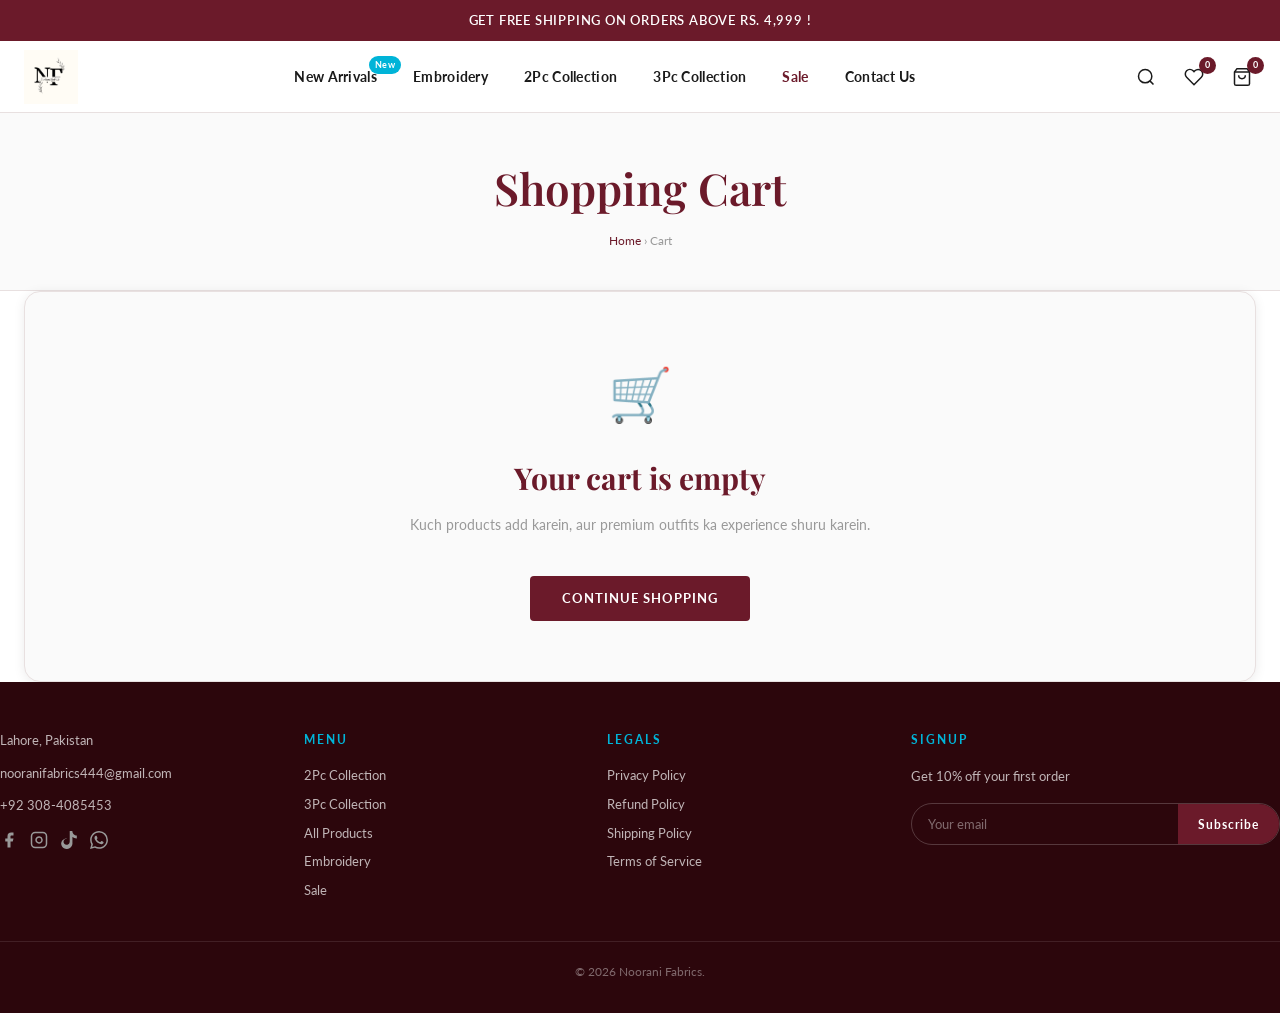
==== nf-site/pages/cart.html @ 819e6914 "Initial clean project structure: Backend at root, integrated frontend, ignored secrets/DB" ====
<!DOCTYPE html>
<html lang="en">
<head>
<meta charset="UTF-8"/><meta name="viewport" content="width=device-width,initial-scale=1.0"/>
<title>Cart — Noorani Fabrics</title>
<link rel="stylesheet" href="../css/style.css"/>
<link href="https://fonts.googleapis.com/css2?family=Playfair+Display:ital,wght@0,400;0,500;0,600;0,700;1,400&family=Lato:wght@300;400;700&display=swap" rel="stylesheet"/>
</head>
<body>
<div class="announce-bar">Get Free Shipping On Orders Above Rs. 4,999 !</div>
<nav class="navbar" id="navbar">
  <div class="nav-wrap container">
    <div class="nav-logo"><a href="../index.html"><img src="../images/logo.jpeg" alt="Noorani Fabrics"/></a></div>
    <div class="nav-links" id="nav-links">
      <a href="shop.html" class="new-link">New Arrivals<span class="new-badge">New</span></a>
      <a href="shop.html?cat=embroidery">Embroidery</a>
      <a href="shop.html?cat=2piece">2Pc Collection</a>
      <a href="shop.html?cat=3piece">3Pc Collection</a>
      <a href="shop.html?sale=1" class="sale-link">Sale</a>
      <a href="contact.html">Contact Us</a>
    </div>
    <div class="nav-icons">
      <button class="nav-icon" onclick="toggleSearch()"><svg viewBox="0 0 24 24" fill="none" stroke="currentColor" stroke-width="1.8"><circle cx="11" cy="11" r="8"/><path d="m21 21-4.35-4.35"/></svg></button>
      <a href="wishlist.html" class="nav-icon" style="position:relative"><svg viewBox="0 0 24 24" fill="none" stroke="currentColor" stroke-width="1.8"><path d="M20.84 4.61a5.5 5.5 0 0 0-7.78 0L12 5.67l-1.06-1.06a5.5 5.5 0 0 0-7.78 7.78L12 21.23l8.84-8.84a5.5 5.5 0 0 0 0-7.78z"/></svg><span class="icon-badge" id="wish-count">0</span></a>
      <a href="cart.html" class="nav-icon" style="position:relative"><svg viewBox="0 0 24 24" fill="none" stroke="currentColor" stroke-width="1.8"><path d="M6 2 3 6v14a2 2 0 0 0 2 2h14a2 2 0 0 0 2-2V6l-3-4z"/><line x1="3" y1="6" x2="21" y2="6"/><path d="M16 10a4 4 0 0 1-8 0"/></svg><span class="icon-badge" id="cart-count">0</span></a>
      <button class="hamburger" id="hamburger"><span></span><span></span><span></span></button>
    </div>
  </div>
</nav>
<div class="search-overlay" id="search-overlay">
  <button class="search-close" onclick="toggleSearch()">&#10005;</button>
  <input type="text" placeholder="Search products..." id="search-input" oninput="liveSearch(this.value)"/>
  <div class="search-results" id="search-results"></div>
</div>

<div class="page-header"><h1>Shopping Cart</h1><p class="breadcrumb"><a href="../index.html">Home</a> &rsaquo; Cart</p></div>

<div class="container" id="cart-content"></div>

<footer class="footer">
  <div class="footer-bg">
    <div class="footer-inner container">
      <div class="footer-grid">
        <div><ul class="footer-contact"><li>Lahore, Pakistan</li><li>nooranifabrics444@gmail.com</li><li>+92 308-4085453</li></ul>
        <div style="display:flex;gap:12px;margin-top:15px">
          <a href="https://www.facebook.com/share/1A9MuGn37R/" target="_blank" style="color:var(--text-3);transition:color 0.3s" onmouseover="this.style.color='var(--maroon)'" onmouseout="this.style.color='var(--text-3)'">
            <svg width="18" height="18" viewBox="0 0 24 24" fill="currentColor"><path d="M18 2h-3a5 5 0 0 0-5 5v3H7v4h3v8h4v-8h3l1-4h-4V7a1 1 0 0 1 1-1h3z"/></svg>
          </a>
          <a href="https://www.instagram.com/nooranifabrics444?igsh=Z2tuZ2w3aHBkcm15" target="_blank" style="color:var(--text-3);transition:color 0.3s" onmouseover="this.style.color='var(--maroon)'" onmouseout="this.style.color='var(--text-3)'">
            <svg width="18" height="18" viewBox="0 0 24 24" fill="none" stroke="currentColor" stroke-width="2"><rect x="2" y="2" width="20" height="20" rx="5"/><path d="M16 11.37A4 4 0 1 1 12.63 8 4 4 0 0 1 16 11.37z"/><line x1="17.5" y1="6.5" x2="17.51" y2="6.5"/></svg>
          </a>
          <a href="https://www.tiktok.com/@nooranifabrics444?_r=1&_t=ZS-95rY27w47ur" target="_blank" style="color:var(--text-3);transition:color 0.3s" onmouseover="this.style.color='var(--maroon)'" onmouseout="this.style.color='var(--text-3)'">
            <svg width="18" height="18" viewBox="0 0 24 24" fill="currentColor"><path d="M12.525.02c1.31-.02 2.61-.01 3.91-.02.08 1.53.63 3.09 1.75 4.17 1.12 1.11 2.7 1.62 4.24 1.79v4.03c-1.44-.05-2.89-.35-4.2-.97-.57-.26-1.1-.59-1.62-.93-.01 2.92.01 5.84-.02 8.75-.08 1.4-.54 2.79-1.35 3.94-1.31 1.92-3.58 3.17-5.91 3.21-1.43.08-2.86-.31-4.08-1.03-2.02-1.19-3.44-3.37-3.65-5.71-.28-3.99 3.5-7.52 7.41-7.26.12 0 .24.01.36.03V10.22c-1.44-.13-2.95.42-3.83 1.57-1.15 1.53-1.08 3.83.17 5.27.76.84 1.84 1.34 2.96 1.36 1.67.1 3.23-.9 3.89-2.43.32-.71.43-1.49.42-2.27V.02h.01z"/></svg>
          </a>
          <a href="https://wa.me/923084085453" target="_blank" style="color:var(--text-3);transition:color 0.3s" onmouseover="this.style.color='#25D366'" onmouseout="this.style.color='var(--text-3)'">
            <svg width="18" height="18" viewBox="0 0 24 24" fill="currentColor"><path d="M17.472 14.382c-.297-.149-1.758-.867-2.03-.967-.273-.099-.471-.148-.67.15-.197.297-.767.966-.94 1.164-.173.199-.347.223-.644.075-.297-.15-1.255-.463-2.39-1.475-.883-.788-1.48-1.761-1.653-2.059-.173-.297-.018-.458.13-.606.134-.133.298-.347.446-.52.149-.174.198-.298.298-.497.099-.198.05-.371-.025-.52-.075-.149-.669-1.612-.916-2.207-.242-.579-.487-.5-.669-.51-.173-.008-.371-.01-.57-.01-.198 0-.52.074-.792.372-.272.297-1.04 1.016-1.04 2.479 0 1.462 1.065 2.875 1.213 3.074.149.198 2.096 3.2 5.077 4.487.709.306 1.262.489 1.694.625.712.227 1.36.195 1.871.118.571-.085 1.758-.719 2.006-1.413.248-.694.248-1.289.173-1.413-.074-.124-.272-.198-.57-.347m-5.421 7.403h-.004a9.87 9.87 0 0 1-5.031-1.378l-.361-.214-3.741.982.998-3.648-.235-.374a9.86 9.86 0 0 1-1.51-5.26c.001-5.45 4.436-9.884 9.888-9.884 2.64 0 5.122 1.03 6.988 2.898a9.825 9.825 0 0 1 2.893 6.994c-.003 5.45-4.437 9.884-9.885 9.884m8.413-18.297A11.815 11.815 0 0 0 12.05 0C5.495 0 .16 5.335.157 11.892c0 2.096.547 4.142 1.588 5.945L.057 24l6.305-1.654a11.882 11.882 0 0 0 5.683 1.448h.005c6.554 0 11.89-5.335 11.893-11.893a11.821 11.821 0 0 0-3.48-8.413Z"/></svg>
          </a>
        </div></div>
        <div class="footer-col"><h4>Menu</h4><ul><li><a href="shop.html?cat=2piece">2Pc Collection</a></li><li><a href="shop.html?cat=3piece">3Pc Collection</a></li><li><a href="shop.html">All Products</a></li><li><a href="shop.html?cat=embroidery">Embroidery</a></li><li><a href="shop.html?sale=1">Sale</a></li></ul></div>
        <div class="footer-col"><h4>Legals</h4><ul><li><a href="policies/privacy.html">Privacy Policy</a></li><li><a href="policies/refund.html">Refund Policy</a></li><li><a href="policies/shipping.html">Shipping Policy</a></li><li><a href="policies/terms.html">Terms of Service</a></li></ul></div>
        <div class="footer-col footer-newsletter"><h4>Signup</h4><p>Get 10% off your first order</p><form class="newsletter-form" onsubmit="subscribeNewsletter(event)"><input type="email" placeholder="Your email" required/><button>Subscribe</button></form></div>
      </div>
      <div class="footer-bottom"><p>&copy; 2026 Noorani Fabrics.</p></div>
    </div>
  </div>
</footer>
<div class="toast" id="toast"></div>

<script src="../js/data_fallback.js" defer></script>
<script src="../js/cart.js" defer></script>
<script src="../js/main.js" defer></script>
<script>
document.addEventListener("DOMContentLoaded", async ()=>{
  await fetchData();
  renderCart();
});
</script>
</body>
</html>
---- nf-site/css/style.css ----
@import url('https://fonts.googleapis.com/css2?family=Playfair+Display:ital,wght@0,400;0,500;0,600;0,700;1,400&family=Lato:wght@300;400;700&display=swap');

:root {
  --maroon: #6B1A2A;
  --maroon-dark: #4A1020;
  --maroon-light: #8B2A3A;
  --red-accent: #C0392B;
  --teal: #00B4D8;
  --pink-bg: #FFF0F0;
  --white: #FFFFFF;
  --off-white: #FAFAFA;
  --light-gray: #F5F5F5;
  --border: #E8E0E0;
  --text: #1A1A1A;
  --text-2: #555;
  --text-3: #999;
  --font-h: 'Playfair Display', Georgia, serif;
  --font-b: 'Lato', sans-serif;
  --tr: 0.3s ease;
  --shadow: 0 4px 20px rgba(107,26,42,0.1);
  --shadow-card: 0 2px 12px rgba(0,0,0,0.08);
}

*,*::before,*::after{box-sizing:border-box;margin:0;padding:0}
html{scroll-behavior:smooth}
body{font-family:var(--font-b);color:var(--text);background:#fff;overflow-x:hidden;font-size:14px;line-height:1.6}
img{max-width:100%;display:block}
a{text-decoration:none;color:inherit}
ul{list-style:none}
button{cursor:pointer;font-family:var(--font-b)}
.container{max-width:1320px;margin:0 auto;padding:0 24px}

/* ===== ANNOUNCE BAR ===== */
.announce-bar{background:var(--maroon);color:#fff;text-align:center;padding:10px 16px;font-size:13px;font-weight:600;letter-spacing:.8px;text-transform:uppercase}

/* ===== NAVBAR ===== */
.navbar{background:#fff;border-bottom:1px solid var(--border);position:sticky;top:0;z-index:500;height:72px;transition:box-shadow var(--tr)}
.navbar.scrolled{box-shadow:0 2px 20px rgba(0,0,0,0.1)}
.nav-wrap{max-width:1320px;margin:0 auto;padding:0 24px;height:72px;display:flex;align-items:center;justify-content:space-between;gap:20px}
.nav-logo img{height:54px;width:auto;object-fit:contain}
.nav-links{display:flex;align-items:center;gap:36px}
.nav-links a{font-size:14px;font-weight:700;color:var(--text);letter-spacing:.3px;position:relative;transition:color var(--tr)}
.nav-links a:hover{color:var(--maroon)}
.nav-links a.sale-link{color:var(--maroon);font-weight:700}
.nav-links a.new-link{position:relative}
.new-badge{position:absolute;top:-10px;right:-24px;background:#00B4D8;color:#fff;font-size:9px;font-weight:700;padding:2px 6px;border-radius:10px;letter-spacing:.5px}
.nav-icons{display:flex;align-items:center;gap:20px}
.nav-icon{background:none;border:none;color:var(--text);display:flex;align-items:center;justify-content:center;position:relative;transition:color var(--tr);padding:4px}
.nav-icon:hover{color:var(--maroon)}
.nav-icon svg{width:20px;height:20px}
.icon-badge{position:absolute;top:-6px;right:-8px;background:var(--maroon);color:#fff;font-size:9px;font-weight:700;width:17px;height:17px;border-radius:50%;display:flex;align-items:center;justify-content:center}
.hamburger{display:none;flex-direction:column;gap:5px;background:none;border:none;padding:4px}
.hamburger span{display:block;width:22px;height:2px;background:var(--text);transition:var(--tr)}

/* ===== SECTION DIVIDER TITLE ===== */
.sec-title{text-align:center;margin-bottom:36px}
.sec-title h2{font-family:var(--font-h);font-size:clamp(22px,3vw,32px);font-weight:600;color:var(--maroon);margin-bottom:10px}
.sec-title p{font-size:13px;color:var(--text-3);font-style:italic}
.ornament{display:flex;align-items:center;justify-content:center;gap:0;margin:8px auto 0;width:200px}
.ornament::before,.ornament::after{content:'';flex:1;height:1px;background:var(--maroon)}
.ornament span{color:var(--maroon);font-size:18px;padding:0 8px;line-height:1}

/* ===== HERO SECTION ===== */
.hero{background:#fff;position:relative;overflow:hidden;min-height:580px;display:flex;align-items:center}
.hero-left{padding:60px 60px 60px 80px;flex:0 0 42%;z-index:2}
.hero-title{font-family:var(--font-h);font-size:clamp(52px,7vw,100px);font-weight:700;color:var(--maroon);line-height:1;text-transform:uppercase;letter-spacing:-2px;margin-bottom:24px}
.hero-sub{font-size:15px;color:var(--text-2);margin-bottom:32px;line-height:1.8}
.hero-btn{display:inline-block;background:var(--maroon);color:#fff;padding:14px 36px;font-size:13px;letter-spacing:1.5px;text-transform:uppercase;font-weight:700;border-radius:4px;transition:all var(--tr)}
.hero-btn:hover{background:var(--maroon-dark);transform:translateY(-1px)}
.hero-images{flex:1;position:relative;height:580px;display:flex;align-items:center;justify-content:center}
.hero-img-group{display:flex;gap:-20px;position:relative;height:100%;align-items:flex-end;padding-right:20px}
.hero-img-item{width:200px;height:460px;overflow:hidden;position:relative;transform:skewX(-6deg);border:3px solid #fff;box-shadow:var(--shadow)}
.hero-img-item img{width:100%;height:100%;object-fit:cover;transform:skewX(6deg) scale(1.15)}
.hero-img-item:nth-child(2){margin-top:60px}
.hero-dots{position:absolute;top:20px;right:10px;display:grid;grid-template-columns:repeat(8,8px);gap:6px}
.hero-dots span{width:6px;height:6px;background:var(--maroon);opacity:.25;border-radius:50%;display:block}
.hero-outline-box{position:absolute;border:1.5px solid var(--maroon);opacity:.15;border-radius:2px}
.hero-outline-1{width:220px;height:320px;top:60px;left:40px}
.hero-outline-2{width:160px;height:240px;top:30px;left:80px}
/* Purchase notification */
.purchase-notif{position:fixed;bottom:20px;left:20px;background:#fff;border:1px solid var(--border);border-radius:8px;padding:12px 14px;display:flex;align-items:center;gap:10px;box-shadow:var(--shadow-card);z-index:1000;max-width:300px;animation:notifSlide .5s ease;font-size:12px}
@keyframes notifSlide{from{opacity:0;transform:translateX(-100%)}to{opacity:1;transform:translateX(0)}}
.notif-img{width:44px;height:52px;object-fit:cover;border-radius:4px;flex-shrink:0}
.notif-text strong{font-size:12px;color:var(--text);display:block}
.notif-text span{font-size:11px;color:var(--text-3)}
.notif-verified{display:flex;align-items:center;gap:4px;font-size:10px;color:#27ae60;margin-top:2px}
.notif-close{position:absolute;top:6px;right:8px;background:none;border:none;font-size:14px;color:var(--text-3);line-height:1}

/* ===== COLLECTIONS CIRCLES ===== */
.collections-sec{padding:60px 0;background:#fff}
.circles-grid{display:flex;justify-content:center;gap:32px;flex-wrap:wrap}
.circle-item{text-align:center;cursor:pointer}
.circle-img{width:170px;height:170px;border-radius:50%;overflow:hidden;border:3px solid transparent;transition:border-color var(--tr),transform var(--tr);margin:0 auto 14px}
.circle-item:hover .circle-img{border-color:var(--maroon);transform:scale(1.04)}
.circle-img img{width:100%;height:100%;object-fit:cover}
.circle-item h3{font-size:14px;font-weight:700;color:var(--maroon);letter-spacing:.3px}

/* ===== PRODUCT CARDS ===== */
.products-sec{padding:60px 0}
.product-grid{display:grid;grid-template-columns:repeat(4,1fr);gap:24px}
.product-card{position:relative;cursor:pointer}
.product-card-img{position:relative;overflow:hidden;background:var(--light-gray);aspect-ratio:3/4;border-radius:4px}
.product-card-img img{width:100%;height:100%;object-fit:cover;transition:transform .5s ease}
.product-card-img .img-back{position:absolute;inset:0;opacity:0;transition:opacity .5s ease}
.product-card:hover .img-back{opacity:1}
.product-card:hover .img-front{opacity:0}
.discount-badge{position:absolute;top:10px;left:10px;background:var(--maroon);color:#fff;font-size:11px;font-weight:700;padding:4px 10px;border-radius:3px;z-index:2}
.quick-shop-wrap{position:absolute;bottom:0;left:0;right:0;padding:10px;opacity:0;transform:translateY(8px);transition:all var(--tr);z-index:3}
.product-card:hover .quick-shop-wrap{opacity:1;transform:translateY(0)}
.quick-shop-btn{width:100%;background:var(--teal);color:#fff;border:none;padding:11px;font-size:12px;font-weight:700;letter-spacing:1px;text-transform:uppercase;border-radius:30px;transition:background var(--tr)}
.quick-shop-btn:hover{background:#0096c7}
.product-card { cursor: pointer; }
.product-card-img .qv-trigger {
  position: absolute;
  top: 50%; left: 50%;
  transform: translate(-50%, -50%) scale(0.85);
  background: rgba(255,255,255,0.95);
  color: var(--maroon);
  border: 1.5px solid var(--maroon);
  padding: 9px 20px;
  font-size: 11px; font-weight: 700;
  letter-spacing: 1px; text-transform: uppercase;
  border-radius: 4px;
  opacity: 0;
  transition: all 0.3s ease;
  cursor: pointer;
  white-space: nowrap;
  z-index: 4;
}
.product-card:hover .qv-trigger {
  opacity: 1;
  transform: translate(-50%, -50%) scale(1);
}
.qv-overlay {
  position: fixed; inset: 0;
  background: rgba(0,0,0,0.7);
  z-index: 1000;
  display: flex; align-items: center; justify-content: center;
  opacity: 0; pointer-events: none;
  transition: opacity 0.3s ease;
  backdrop-filter: blur(5px);
}
.qv-overlay.open { opacity: 1; pointer-events: all; }

.qv-modal {
  background: #fff;
  width: min(1000px, 95vw);
  max-height: 90vh;
  border-radius: 4px;
  overflow: hidden; /* Changed from overflow-y: auto to prevent double scrollbars */
  position: relative;
  transform: scale(0.95) translateY(20px);
  transition: transform 0.4s cubic-bezier(0.165, 0.84, 0.44, 1);
  box-shadow: 0 25px 50px -12px rgba(0,0,0,0.25);
  display: flex;
  flex-direction: column;
}
.qv-overlay.open .qv-modal { transform: scale(1) translateY(0); }

.qv-close {
  position: absolute;
  top: 10px; right: 10px;
  background: #000;
  color: #fff; border: none;
  width: 36px; height: 36px;
  display: flex; align-items: center; justify-content: center;
  font-size: 20px; cursor: pointer;
  z-index: 20; transition: transform 0.2s;
}
.qv-close:hover { transform: scale(1.1); }

.qv-body { 
  display: grid; 
  grid-template-columns: 1.1fr 1fr; 
  overflow: hidden;
  height: 100%;
}

.qv-img-side { 
  position: relative; 
  border-right: 1px solid #eee; 
  display: flex;
  flex-direction: column;
  height: 100%;
}
.qv-main-img-wrap { 
  position: relative; 
  width: 100%; 
  flex: 1;
  overflow: hidden; 
  background: #f9f9f9; 
  cursor: zoom-in;
}
.qv-main-img-wrap img { 
  width: 100%; 
  height: 100%; 
  object-fit: cover; 
  transition: transform 0.4s cubic-bezier(0.165, 0.84, 0.44, 1), transform-origin 0.2s ease; 
  will-change: transform, transform-origin;
}
/* Mouse track utility will be handled via JS to update transform-origin */

.qv-nav-btn {
  position: absolute; top: 50%; transform: translateY(-50%);
  background: rgba(255,255,255,0.8); border: none;
  width: 40px; height: 40px; border-radius: 50%;
  display: flex; align-items: center; justify-content: center;
  cursor: pointer; opacity: 0; transition: all 0.3s ease;
}
.qv-main-img-wrap:hover .qv-nav-btn { opacity: 1; }
.qv-nav-btn:hover { background: #fff; color: var(--maroon); }
.qv-nav-btn.prev { left: 15px; }
.qv-nav-btn.next { right: 15px; }

.qv-discount-tag {
  position: absolute; top: 15px; left: 15px;
  background: var(--maroon); color: #fff;
  padding: 4px 12px; font-size: 11px; font-weight: 700;
  border-radius: 2px;
}

.qv-thumbs { display: flex; gap: 8px; padding: 15px; overflow-x: auto; scrollbar-width: none; }
.qv-thumb { width: 70px; height: 85px; object-fit: cover; cursor: pointer; border: 1.5px solid transparent; transition: 0.2s; }
.qv-thumb.active { border-color: var(--maroon); }

.qv-info { 
  padding: 30px 35px; 
  display: flex; 
  flex-direction: column; 
  gap: 15px; 
  overflow-y: auto; /* Scroll only the info side */
  height: 100%;
}
.qv-name { font-size: 24px; font-weight: 700; color: #111; letter-spacing: 0.5px; }

.qv-prices { display: flex; align-items: center; gap: 15px; }
.qv-price-orig { font-size: 18px; color: #999; text-decoration: line-through; }
.qv-price-sale { font-size: 28px; font-weight: 700; color: #D0021B; }

.qv-shipping-notice { font-size: 13px; color: #666; margin-bottom: 5px; }

.qv-desc-short { font-size: 13px; color: #555; line-height: 1.7; margin-bottom: 5px; }

.qv-selection-area { display: flex; flex-direction: column; gap: 20px; margin-top: 10px; }
.qv-sizes-header { font-size: 13px; color: #111; }
.qv-sizes-pills { display: flex; gap: 10px; flex-wrap: wrap; }
.qv-size-pill {
  min-width: 44px; height: 32px; padding: 0 15px;
  border: 1px solid #ddd; border-radius: 20px;
  background: #fff; font-size: 12px; font-weight: 600;
  cursor: pointer; transition: 0.2s;
}
.qv-size-pill:hover { border-color: var(--maroon); }
.qv-size-pill.active { background: var(--maroon-dark); color: #fff; border-color: var(--maroon-dark); }

.qv-actions-row { display: flex; gap: 12px; align-items: center; }

.qv-qty-pill {
  display: flex; align-items: center; border: 1px solid #ddd;
  border-radius: 25px; height: 48px; width: 120px; overflow: hidden;
}
.qv-qty-pill button {
  flex: 1; height: 100%; background: none; border: none;
  font-size: 18px; color: #111; cursor: pointer; transition: 0.2s;
}
.qv-qty-pill button:hover { background: #f5f5f5; }
.qv-qty-pill span { width: 30px; text-align: center; font-weight: 700; font-size: 14px; }

.qv-add-btn-premium {
  flex: 2; height: 48px; background: var(--maroon-dark);
  color: #fff; border: none; border-radius: 25px;
  font-size: 13px; font-weight: 700; letter-spacing: 1px;
  cursor: pointer; transition: 0.3s;
}
.qv-add-btn-premium:hover { background: var(--maroon); transform: translateY(-1px); }

.qv-icon-btn {
  width: 48px; height: 48px; border: 1px solid #ddd;
  border-radius: 50%; background: #fff; color: #111;
  display: flex; align-items: center; justify-content: center;
  cursor: pointer; transition: 0.2s;
}
.qv-icon-btn:hover { border-color: var(--maroon); color: var(--maroon); }
.qv-icon-btn svg { width: 20px; height: 20px; }

.qv-buy-now-btn {
  width: 100%; height: 50px; background: #111;
  color: #fff; border: none; border-radius: 25px;
  font-size: 13px; font-weight: 700; letter-spacing: 1px;
  cursor: pointer; transition: 0.3s;
}
.qv-buy-now-btn:hover { background: #000; box-shadow: 0 4px 12px rgba(0,0,0,0.2); }

.qv-ask-link { font-size: 14px; color: var(--maroon); font-weight: 700; text-decoration: none; border-bottom: 1.5px solid var(--maroon); padding-bottom: 2px; }

.qv-urgency-bar {
  background: #FFF5F5;
  border: 1px solid #FFE3E3;
  color: #800000;
  padding: 8px 15px;
  font-size: 12px;
  font-weight: 700;
  border-radius: 2px;
  display: flex;
  align-items: center;
  gap: 8px;
}
.qv-urgency-bar span::before { content: '⚡'; }

.qv-viewers {
  font-size: 13px;
  color: #666;
  display: flex;
  align-items: center;
  gap: 8px;
  margin: 5px 0;
}
.qv-viewers svg { width: 16px; height: 16px; opacity: 0.6; }

.qv-pay-advance-btn {
  width: 100%;
  height: 48px;
  background: #E91E63;
  color: #fff;
  border: none;
  border-radius: 25px;
  font-size: 13px;
  font-weight: 700;
  cursor: pointer;
  display: flex;
  align-items: center;
  justify-content: center;
  gap: 8px;
  transition: 0.3s;
}
.qv-pay-advance-btn:hover { background: #D81B60; }

.qv-happy-bar {
  width: 100%;
  height: 44px;
  background: #00BCD4;
  color: #fff;
  border-radius: 25px;
  display: flex;
  align-items: center;
  justify-content: center;
  font-size: 13px;
  font-weight: 700;
  gap: 10px;
}
.qv-happy-bar svg { width: 18px; height: 18px; }

.qv-size-guide-link {
  font-size: 12px;
  color: var(--maroon);
  text-decoration: underline;
  margin-left: 10px;
  font-weight: 400;
}

.qv-meta-info { border-top: 1px solid #eee; padding-top: 20px; display: flex; flex-direction: column; gap: 8px; }
.qv-meta-item { font-size: 13px; color: #333; }
.qv-meta-item strong { font-weight: 700; color: #111; margin-right: 5px; }

.qv-social-share { display: flex; gap: 15px; margin-top: 10px; }
.qv-social-icon { color: #111; opacity: 0.7; transition: 0.2s; }
.qv-social-icon:hover { opacity: 1; color: var(--maroon); }
.qv-social-icon svg { width: 20px; height: 20px; }

.announce-bar { transition: opacity 0.5s ease; }
.product-name{font-size:13px;font-weight:700;color:var(--text);text-transform:uppercase;margin-bottom:6px;letter-spacing:.3px;display:-webkit-box;-webkit-line-clamp:2;-webkit-box-orient:vertical;overflow:hidden;height:34px;line-height:1.3}
.product-prices{display:flex;align-items:center;gap:8px}
.price-orig{font-size:13px;color:var(--text-3);text-decoration:line-through}
.price-sale{font-size:14px;font-weight:700;color:var(--maroon)}

/* ===== FILTER TABS (Collections section) ===== */
.filter-tabs-wrap{text-align:center;margin-bottom:32px}
.filter-tabs{display:inline-flex;align-items:center;gap:0;border-bottom:2px solid var(--border)}
.ftab{background:none;border:none;padding:10px 24px;font-size:13px;font-weight:700;color:var(--text-3);letter-spacing:.5px;position:relative;transition:color var(--tr);font-family:var(--font-b);cursor:pointer}
.ftab::after{content:'';position:absolute;bottom:-2px;left:0;right:0;height:2px;background:var(--maroon);transform:scaleX(0);transition:transform var(--tr)}
.ftab:hover,.ftab.active{color:var(--maroon)}
.ftab.active::after{transform:scaleX(1)}
.tab-sep{color:var(--text-3);font-size:16px;padding:0 4px;margin-bottom:2px}
.view-all-btn{display:inline-flex;align-items:center;gap:8px;background:var(--maroon);color:#fff;padding:12px 28px;border-radius:30px;font-size:13px;font-weight:700;letter-spacing:.5px;margin-top:36px;transition:background var(--tr)}
.view-all-btn:hover{background:var(--maroon-dark)}

/* ===== SALE SECTION (Winter Wonders) ===== */
.sale-section{padding:60px 0}
.sale-section-inner{border:1.5px solid var(--border);border-radius:8px;padding:32px;margin:0 24px}
.sale-header{display:flex;align-items:center;gap:20px;margin-bottom:28px}
.sale-title{font-family:var(--font-h);font-size:22px;font-weight:600;color:var(--maroon)}
.countdown-pill{display:flex;align-items:center;gap:6px;background:var(--maroon);color:#fff;padding:10px 20px;border-radius:30px;font-size:13px;font-weight:700}
.cd-unit{text-align:center;min-width:28px}
.cd-num{font-size:18px;font-weight:700;display:block;line-height:1}
.cd-sep{font-size:20px;font-weight:700;opacity:.7;margin-bottom:2px}
.sale-grid{display:grid;grid-template-columns:repeat(4,1fr);gap:20px}
/* sale card */
.sale-card{position:relative;cursor:pointer}
.sale-card-img{position:relative;overflow:hidden;aspect-ratio:3/4;border-radius:4px;background:var(--light-gray)}
.sale-card-img img{width:100%;height:100%;object-fit:cover;transition:transform .5s ease}
.sale-card:hover .sale-card-img img{transform:scale(1.04)}
.stock-bar-wrap{padding:8px 0}
.stock-row{display:flex;justify-content:space-between;font-size:11px;color:var(--text-3);margin-bottom:4px}
.stock-bar{height:4px;background:#E0E7FF;border-radius:2px;overflow:hidden}
.stock-fill{height:100%;background:var(--teal);border-radius:2px}
.sale-card-name{font-size:12px;font-weight:700;color:var(--text);text-transform:uppercase;letter-spacing:.3px;margin-bottom:4px}
.sale-card-prices{display:flex;gap:8px;align-items:center}

/* ===== MOST FAMOUS (photo strip) ===== */
.famous-sec{padding:60px 0}
.photo-strip{display:grid;grid-template-columns:repeat(6,1fr);gap:4px;margin-bottom:48px}
.photo-strip-item{overflow:hidden;aspect-ratio:2/3}
.photo-strip-item img{width:100%;height:100%;object-fit:cover;transition:transform .6s ease}
.photo-strip-item:hover img{transform:scale(1.06)}

/* ===== FEATURES BAR ===== */
.features-bar{padding:44px 0;border-top:1px solid var(--border);border-bottom:1px solid var(--border)}
.features-grid{display:grid;grid-template-columns:repeat(4,1fr);gap:24px}
.feature-item{display:flex;align-items:center;gap:16px}
.feature-icon{width:56px;height:56px;border:2px solid var(--maroon);border-radius:50%;display:flex;align-items:center;justify-content:center;flex-shrink:0}
.feature-icon svg{width:24px;height:24px;color:var(--maroon)}
.feature-text h4{font-size:13px;font-weight:700;text-transform:uppercase;letter-spacing:.5px;color:var(--maroon);margin-bottom:3px}
.feature-text p{font-size:12px;color:var(--text-3);line-height:1.5}

/* ===== FAQ ===== */
.faq-sec{padding:60px 0}
.faq-list{max-width:860px;margin:0 auto}
.faq-item{margin-bottom:8px}
.faq-q{width:100%;background:var(--pink-bg);border:none;display:flex;justify-content:space-between;align-items:center;padding:16px 20px;font-size:14px;font-weight:400;color:var(--text);text-align:left;cursor:pointer;font-family:var(--font-b);transition:background var(--tr)}
.faq-q:hover{background:#FFE8E8}
.faq-toggle{width:32px;height:32px;background:var(--maroon);color:#fff;border-radius:4px;display:flex;align-items:center;justify-content:center;font-size:18px;font-weight:300;flex-shrink:0;transition:transform var(--tr)}
.faq-item.open .faq-toggle{transform:rotate(45deg)}
.faq-a{display:none;padding:14px 20px;font-size:13px;color:var(--text-2);line-height:1.8;background:#fff;border:1px solid var(--border);border-top:none}
.faq-item.open .faq-a{display:block}

/* ===== REVIEWS ===== */
.reviews-sec{padding:60px 0;background:#fff}
.reviews-grid{display:grid;grid-template-columns:repeat(3,1fr);gap:32px;max-width:960px;margin:0 auto}
.review-card{text-align:center}
.review-avatar{width:80px;height:80px;border-radius:50%;overflow:hidden;margin:0 auto 12px;border:2px solid var(--border)}
.review-avatar img{width:100%;height:100%;object-fit:cover}
.review-stars{color:#F4C542;font-size:16px;letter-spacing:2px;margin-bottom:12px}
.review-text{font-size:13px;color:var(--text-2);line-height:1.8;margin-bottom:12px;font-style:italic}
.review-name{font-size:14px;font-weight:700;color:var(--text)}

/* ===== FOOTER ===== */
.footer{background:var(--maroon-dark);color:rgba(255,255,255,.7);padding:0}
.footer-bg{background-image:url('https://images.unsplash.com/photo-1558618666-fcd25c85cd64?w=1400&q=40');background-size:cover;background-position:center;position:relative}
.footer-bg::before{content:'';position:absolute;inset:0;background:rgba(40,5,10,.88)}
.footer-inner{position:relative;z-index:1;padding:48px 0 32px}
.footer-grid{display:grid;grid-template-columns:1fr 1fr 1fr 1.4fr;gap:40px;margin-bottom:32px}
.footer-contact li{display:flex;align-items:center;gap:10px;margin-bottom:12px;font-size:13px}
.footer-contact svg{width:16px;height:16px;color:var(--teal);flex-shrink:0}
.footer-col h4{font-size:12px;letter-spacing:2px;text-transform:uppercase;color:var(--teal);margin-bottom:16px;font-weight:700}
.footer-col ul li{margin-bottom:8px;font-size:13px}
.footer-col ul li a{transition:color var(--tr)}
.footer-col ul li a:hover{color:#fff}
.footer-newsletter p{font-size:13px;margin-bottom:16px;line-height:1.7}
.newsletter-form{display:flex;border-radius:30px;overflow:hidden;border:1px solid rgba(255,255,255,.2)}
.newsletter-form input{flex:1;background:transparent;border:none;padding:12px 16px;color:#fff;font-size:13px;outline:none;font-family:var(--font-b)}
.newsletter-form input::placeholder{color:rgba(255,255,255,.4)}
.newsletter-form button{background:var(--maroon);color:#fff;border:none;padding:12px 20px;font-size:12px;font-weight:700;letter-spacing:1px;white-space:nowrap;transition:background var(--tr)}
.newsletter-form button:hover{background:var(--maroon-light)}
.footer-bottom{border-top:1px solid rgba(255,255,255,.1);padding-top:20px;text-align:center;font-size:12px;color:rgba(255,255,255,.4)}

/* ===== TOAST ===== */
.toast{position:fixed;bottom:24px;right:24px;background:var(--maroon);color:#fff;padding:12px 20px;border-radius:6px;font-size:13px;opacity:0;transform:translateY(8px);transition:all .3s;z-index:9999;pointer-events:none;max-width:280px}
.toast.show{opacity:1;transform:translateY(0)}

/* ===== SEARCH OVERLAY ===== */
.search-overlay{position:fixed;inset:0;background:rgba(255,255,255,.97);z-index:600;display:flex;flex-direction:column;align-items:center;justify-content:flex-start;padding-top:120px;opacity:0;pointer-events:none;transition:opacity .35s;backdrop-filter:blur(6px)}
.search-overlay.open{opacity:1;pointer-events:all}
.search-close{position:absolute;top:24px;right:28px;background:none;border:none;font-size:24px;color:var(--text-3);transition:color var(--tr)}
.search-close:hover{color:var(--maroon)}
.search-overlay input{width:min(600px,90%);border:none;border-bottom:2px solid var(--maroon);background:none;font-size:26px;font-family:var(--font-h);color:var(--maroon);padding:10px 0;outline:none;text-align:center}
.search-results{width:min(600px,90%);margin-top:20px}
.s-result-item{padding:12px 0;border-bottom:1px solid var(--border);display:flex;align-items:center;gap:14px;cursor:pointer;transition:padding-left var(--tr)}
.s-result-item:hover{padding-left:8px}
.s-result-item img{width:44px;height:54px;object-fit:cover;border-radius:3px}

/* ===== PAGE HEADER ===== */
.page-header{background:var(--off-white);border-bottom:1px solid var(--border);padding:40px 0;text-align:center}
.page-header h1{font-family:var(--font-h);font-size:clamp(28px,4vw,44px);font-weight:600;color:var(--maroon)}
.breadcrumb{font-size:12px;color:var(--text-3);margin-top:8px}
.breadcrumb a{color:var(--maroon)}

/* ===== CART / CHECKOUT SIDEBAR ===== */
.cart-layout{display:grid;grid-template-columns:1fr 360px;gap:32px;padding:40px 0 60px;align-items:start}
.cart-items-box{display:flex;flex-direction:column;gap:20px}
.cart-header-row{display:flex;align-items:center;justify-content:space-between;gap:20px;margin-bottom:24px}
.cart-header-row h2{font-family:var(--font-h);font-size:24px;color:var(--maroon);margin:0}
.cart-header-row p{font-size:14px;color:var(--text-3);margin:0}
.cart-table{width:100%;border-collapse:separate;border-spacing:0 16px}
.cart-table thead{border:none}
.cart-table th{padding:14px 18px;font-size:12px;text-transform:uppercase;letter-spacing:1px;color:var(--text-3);background:transparent;text-align:left;border:none}
.cart-table td{padding:18px;border:none;font-size:14px;vertical-align:middle;background:#fff}
.cart-table tbody tr{border-radius:16px;overflow:hidden;box-shadow:var(--shadow-card)}
.cart-table tbody tr td{background:#fff}
.cart-product-cell{display:flex;align-items:center;gap:14px}
.cart-item-meta{display:flex;flex-direction:column;gap:4px;min-width:0;flex:1}
.cart-item-name{font-weight:700;font-size:13px;text-transform:uppercase;letter-spacing:.3px;line-height:1.3;word-break:break-word}
.cart-item-size{font-size:11px;color:var(--text-3)}
.cart-item-price{font-weight:700;color:var(--maroon);white-space:nowrap}
.cart-qty-control{display:flex;align-items:center;gap:6px;border:1px solid var(--border);border-radius:10px;overflow:hidden;background:#fff;width:max-content}
.cart-qty-btn{width:34px;height:34px;border:none;background:var(--light-gray);color:var(--text);font-size:16px;cursor:pointer;transition:background var(--tr)}
.cart-qty-btn:hover{background:var(--maroon);color:#fff}
.cart-qty-val{width:42px;text-align:center;font-weight:700;font-size:14px}
.cart-remove-btn{display:flex;align-items:center;justify-content:center;width:36px;height:36px;border-radius:50%;border:none;background:rgba(107,26,42,0.06);color:var(--text-3);cursor:pointer;transition:all var(--tr)}
.cart-remove-btn:hover{background:var(--maroon);color:#fff}
.cart-summary-box{background:#fff;border:1px solid rgba(107,26,42,0.12);border-radius:16px;padding:28px;position:sticky;top:90px;box-shadow:var(--shadow-card)}
.cart-summary-box h3{font-family:var(--font-h);font-size:22px;color:var(--maroon);margin-bottom:18px}
.summary-row{display:flex;justify-content:space-between;font-size:14px;color:var(--text-2);padding:10px 0;border-bottom:1px solid var(--border)}
.summary-row:last-of-type{border-bottom:none;font-size:16px;font-weight:700;color:var(--maroon);padding-top:14px}
.summary-highlight{display:block;background:var(--pink-bg);border:1px solid #F2C6CC;color:var(--maroon);border-radius:10px;padding:14px 16px;margin:14px 0;font-size:13px;line-height:1.6}
.cart-summary-box .btn-maroon{margin-top:18px}
.cart-empty-state{display:flex;flex-direction:column;align-items:center;justify-content:center;min-height:280px;padding:60px 20px;text-align:center;border:1px solid var(--border);border-radius:16px;background:var(--off-white);box-shadow:var(--shadow-card)}
.cart-empty-state .cart-empty-icon{font-size:52px;margin-bottom:18px}
.cart-empty-state h2{font-family:var(--font-h);font-size:30px;color:var(--maroon);margin-bottom:12px}
.cart-empty-state p{color:var(--text-3);font-size:14px;margin-bottom:24px}
.btn-maroon{display:block;width:100%;background:var(--maroon);color:#fff;border:none;padding:14px;font-size:13px;font-weight:700;letter-spacing:1px;text-transform:uppercase;border-radius:4px;margin-top:16px;text-align:center;transition:background var(--tr)}
.btn-maroon:hover{background:var(--maroon-dark)}
@media(max-width:900px){
  .cart-layout{grid-template-columns:1fr}
  .cart-summary-box{position:static;top:auto;margin-top:24px}
  .cart-table, .cart-table thead, .cart-table tbody, .cart-table tr, .cart-table td { display: block; width: 100%; }
  .cart-table th{display:none}
  .cart-table tbody tr{border-radius:14px; margin-bottom: 16px; border: 1px solid var(--border); box-shadow: var(--shadow-card); }
  .cart-table td{padding:12px 18px; border-bottom: 1px solid var(--light-gray); position: relative; }
  .cart-table td:last-child { border-bottom: none; }
  .cart-table td[data-label]:before{content:attr(data-label);display:block;font-size:10px;font-weight:700;color:var(--text-3);margin-bottom:4px;text-transform:uppercase;letter-spacing:1px}
  .cart-table td .cart-item-meta{margin-top:0}
  .cart-product-cell { align-items: flex-start; }
  .cart-summary-box{padding:22px}
}


/* ===== PRODUCT DETAIL ===== */
.product-detail-layout{display:grid;grid-template-columns:460px 1fr;gap:48px;padding:48px 0 60px;align-items:start}
.pd-thumbs{display:flex;flex-direction:column;gap:8px;width:76px}
.pd-thumb{width:76px;height:90px;object-fit:cover;border-radius:3px;border:2px solid transparent;cursor:pointer;transition:border-color var(--tr);opacity:.7}
.pd-thumb.active,.pd-thumb:hover{border-color:var(--maroon);opacity:1}
.pd-main-wrap{flex:1;position:relative;overflow:hidden;border-radius:4px;cursor:zoom-in}
.pd-main-img{width:100%;height:560px;object-fit:cover;transition:transform 0.6s cubic-bezier(0.165, 0.84, 0.44, 1)}
.pd-main-wrap:hover .pd-main-img{transform:scale(1.5)}
.pd-discount-badge{position:absolute;top:14px;right:14px;background:var(--maroon);color:#fff;font-size:12px;font-weight:700;padding:5px 12px;border-radius:3px}
.pd-zoom-btn{position:absolute;bottom:14px;right:14px;background:rgba(0,0,0,.5);color:#fff;border:none;width:36px;height:36px;border-radius:50%;display:flex;align-items:center;justify-content:center}
.pd-gallery{display:flex;gap:12px}
.pd-urgency{background:var(--pink-bg);border:1px solid #FFCCCC;border-radius:4px;padding:10px 14px;margin-bottom:16px;font-size:13px}
.pd-urgency strong{color:var(--maroon)}
.pd-viewers{display:flex;align-items:center;gap:6px;font-size:13px;color:var(--text-2);margin-bottom:14px}
.pd-name{font-family:var(--font-h);font-size:clamp(20px,2.5vw,28px);font-weight:600;color:var(--text);margin-bottom:12px}
.pd-prices{display:flex;align-items:center;gap:12px;margin-bottom:6px}
.pd-price-orig{font-size:16px;color:var(--text-3);text-decoration:line-through}
.pd-price-sale{font-size:26px;font-weight:700;color:var(--maroon)}
.pd-save-badge{background:var(--maroon);color:#fff;font-size:11px;font-weight:700;padding:3px 10px;border-radius:3px}
.pd-shipping{font-size:13px;color:var(--text-3);margin-bottom:16px}
.pd-shipping a{color:var(--maroon);text-decoration:underline}
.pd-offer{font-size:13px;margin-bottom:8px}
.pd-offer strong{color:var(--maroon)}
.size-label{font-size:13px;font-weight:700;text-transform:uppercase;letter-spacing:1px;margin-bottom:10px}
.size-label a{color:var(--maroon);font-weight:400;font-size:12px;text-decoration:underline;margin-left:12px;text-transform:none;letter-spacing:0}
.size-btns{display:flex;gap:8px;margin-bottom:20px;flex-wrap:wrap}
.size-btn{width:44px;height:44px;border:1.5px solid var(--border);border-radius:50%;display:flex;align-items:center;justify-content:center;font-size:12px;font-weight:700;cursor:pointer;transition:all var(--tr);background:#fff;font-family:var(--font-b)}
.size-btn:hover,.size-btn.active{background:var(--maroon);color:#fff;border-color:var(--maroon)}
.qty-add-row{display:flex;gap:10px;margin-bottom:12px;align-items:center}
.qty-ctrl{display:flex;align-items:center;border:1.5px solid var(--border);border-radius:4px;overflow:hidden}
.qty-btn{width:38px;height:44px;background:#f5f5f5;border:none;font-size:20px;color:var(--text);transition:background var(--tr)}
.qty-btn:hover{background:var(--maroon);color:#fff}
.qty-val{width:44px;text-align:center;font-size:15px;font-weight:700;border:none;outline:none;background:#fff;pointer-events:none}
.btn-add-cart{flex:1;background:var(--maroon);color:#fff;border:none;padding:13px;font-size:13px;font-weight:700;letter-spacing:1px;text-transform:uppercase;border-radius:4px;display:flex;align-items:center;justify-content:center;gap:8px;transition:background var(--tr)}
.btn-add-cart:hover{background:var(--maroon-dark)}
.btn-buy-now{width:100%;background:var(--maroon-dark);color:#fff;border:none;padding:13px;font-size:13px;font-weight:700;letter-spacing:1px;text-transform:uppercase;border-radius:4px;margin-bottom:10px;transition:background var(--tr)}
.btn-buy-now:hover{background:#300510}
.btn-pay-advance{width:100%;background:#E91E8C;color:#fff;border:none;padding:13px;font-size:13px;font-weight:700;border-radius:4px;margin-bottom:10px;transition:opacity var(--tr)}
.btn-pay-advance:hover{opacity:.9}
.btn-happy-customers{width:100%;background:var(--teal);color:#fff;border:none;padding:12px;font-size:13px;font-weight:700;border-radius:4px;display:flex;align-items:center;justify-content:center;gap:8px}
.btn-wishlist-share{display:flex;gap:8px;margin-bottom:16px}
.btn-icon-circle{width:44px;height:44px;border:1.5px solid var(--border);border-radius:50%;display:flex;align-items:center;justify-content:center;background:#fff;color:var(--text);transition:all var(--tr)}
.btn-icon-circle:hover{border-color:var(--maroon);color:var(--maroon)}
.pd-meta{font-size:13px;color:var(--text-3);margin-top:16px;line-height:2}
.pd-meta strong{color:var(--text);margin-right:6px}
.pd-meta a{color:var(--maroon)}
.pd-sold-text{font-size:12px;color:var(--text-3);display:flex;align-items:center;gap:6px;margin-top:8px}

/* Product Tabs */
.pd-tabs { border-top: 1px solid var(--border); margin-top: 30px; }
.pd-tab-header { display: flex; gap: 24px; border-bottom: 1px solid var(--border); }
.pd-tab-btn {
  background: none;
  border: none;
  padding: 14px 0;
  font-size: 13px;
  font-weight: 700;
  text-transform: uppercase;
  color: var(--text-3);
  cursor: pointer;
  position: relative;
  transition: color 0.3s;
}
.pd-tab-btn.active { color: var(--maroon); }
.pd-tab-btn.active::after {
  content: '';
  position: absolute;
  bottom: -1px;
  left: 0;
  right: 0;
  height: 2px;
  background: var(--maroon);
}
.pd-tab-content { display: none; padding: 24px 0; }
.pd-tab-content.active { display: block; animation: fadeIn 0.4s ease forwards; }

@keyframes fadeIn { from { opacity: 0; transform: translateY(10px); } to { opacity: 1; transform: translateY(0); } }
@font-face { font-display: swap; } /* Optimize font loading */

/* ===== SIZE CHART TABLE ===== */
.size-chart{margin-top:20px;border:1px solid var(--border);border-radius:4px;overflow:hidden}
.size-chart-title{font-size:14px;font-weight:700;padding:12px 16px;background:var(--light-gray);border-bottom:1px solid var(--border);display:flex;justify-content:space-between}
.size-chart table{width:100%;border-collapse:collapse}
.size-chart th{padding:8px 12px;font-size:11px;text-transform:uppercase;letter-spacing:.5px;color:var(--text-3);background:var(--off-white);text-align:center;border-bottom:1px solid var(--border)}
.size-chart td{padding:8px 12px;text-align:center;font-size:13px;border-bottom:1px solid var(--border)}
.size-chart tr:last-child td{border-bottom:none}

/* ===== CONTACT ===== */
.contact-layout{display:grid;grid-template-columns:1fr 1fr;gap:48px;padding:48px 0 60px}
.contact-form-card{background:#fff;border:1px solid var(--border);border-radius:8px;padding:32px}
.contact-form-card h3{font-family:var(--font-h);font-size:22px;color:var(--maroon);margin-bottom:24px}
.form-group{margin-bottom:18px}
.form-group label{display:block;font-size:12px;font-weight:700;letter-spacing:.5px;text-transform:uppercase;color:var(--text-2);margin-bottom:6px}
.form-group input,.form-group select,.form-group textarea{width:100%;border:1.5px solid var(--border);border-radius:4px;padding:11px 14px;font-size:14px;font-family:var(--font-b);outline:none;transition:border-color var(--tr);background:#fff;color:var(--text)}
.form-group input:focus,.form-group select:focus,.form-group textarea:focus{border-color:var(--maroon)}
.form-group textarea{height:90px;resize:vertical}
.form-row-2{display:grid;grid-template-columns:1fr 1fr;gap:16px}

/* ===== REVEAL ANIMATION ===== */
.reveal{opacity:0;transform:translateY(20px);transition:opacity .6s ease,transform .6s ease;transition-delay:var(--delay,0s)}
.reveal.visible{opacity:1;transform:translateY(0)}

/* ===== RESPONSIVE ===== */
/* ===== RESPONSIVE ===== */
@media(max-width:1200px){
  .container{max-width:1140px;padding:0 24px}
  .nav-links{gap:28px}
  .product-grid{grid-template-columns:repeat(3,1fr)}
}
@media(max-width:1100px){
  .container{max-width:960px}
  .product-grid{grid-template-columns:repeat(3,1fr)}
  .features-grid{grid-template-columns:repeat(2,1fr)}
  .sale-grid{grid-template-columns:repeat(2,1fr)}
  .footer-grid{grid-template-columns:1fr 1fr;gap:32px}
  .hero-title{font-size:clamp(48px,8vw,90px)}
}
@media(max-width:900px){
  .container{max-width:100%;padding:0 20px}
  .hero{flex-direction:column}
  .hero-left{padding:40px 24px 30px;text-align:center}
  .hero-images{height:320px;width:100%}
  .product-detail-layout{grid-template-columns:1fr;gap:32px}
  .cart-layout{grid-template-columns:1fr}
  .contact-layout{grid-template-columns:1fr}
  .shop-layout{grid-template-columns:1fr}
  .sidebar{position:static;margin-bottom:32px}
  .product-grid{grid-template-columns:repeat(2,1fr);gap:16px}
  .circles-grid{grid-template-columns:repeat(3,1fr);gap:24px}
  .circle-item{text-align:center}
  .photo-strip{grid-template-columns:repeat(3,1fr);gap:10px}
  .features-grid{grid-template-columns:repeat(2,1fr);gap:24px}
  .footer-grid{grid-template-columns:1fr 1fr}
  .sec-title h2{font-size:26px}
  
  /* Quick view mobile stack */
  .qv-body { grid-template-columns: 1fr; }
  .qv-img-side img { height: auto; aspect-ratio: 3/4; }
  .qv-info { padding: 24px 20px; }
  .qv-trigger { display: none !important; }
  .footer-inner .footer-grid > div > div[style*="display:flex"] { justify-content: center; }
}
@media(max-width:768px){
  .container{padding:0 16px}
  .nav-links{display:none}
  .hamburger{display:flex}
  .nav-mob-open{display:flex;flex-direction:column;position:absolute;top:72px;left:0;right:0;background:#fff;border-bottom:1px solid var(--border);padding:24px;gap:20px;z-index:400;box-shadow:0 8px 30px rgba(0,0,0,0.12);animation: mobFadeIn 0.3s ease;}
  @keyframes mobFadeIn { from{opacity:0;transform:translateY(-10px)} to{opacity:1;transform:translateY(0)} }
  .nav-mob-open a { font-size: 16px; font-weight: 700; padding: 8px 0; border-bottom: 1px solid var(--light-gray); }
  .nav-mob-open a:last-child { border-bottom: none; }
  
  .product-grid{grid-template-columns:repeat(2,1fr);gap:12px}
  .circles-grid{grid-template-columns:repeat(2,1fr);gap:16px}
  .circle-img{width:120px;height:120px}
  .reviews-grid{grid-template-columns:1fr;max-width:450px}
  .footer-grid{grid-template-columns:1fr}
  .hero-title{font-size:clamp(36px,10vw,60px)}
  .hero-subtitle{font-size:14px;max-width:100%}
  .sale-grid{grid-template-columns:1fr}
  .faq-sec{max-width:100%;padding:0 10px}
  
  /* Touch targets */
  .nav-icon, .hamburger, .qv-close, .notif-close, .btn-maroon, .btn-add-cart, .btn-buy-now { min-height: 48px; min-width: 48px; }
}
@media(max-width:480px){
  .container{padding:0 10px}
  .product-grid{grid-template-columns:repeat(2,1fr);gap:10px} 
  .product-card { padding-bottom: 10px; border-bottom: 1px solid #f0f0f0; }
  .product-name { font-size: 11px; height: 32px; overflow: hidden; line-height: 1.3; }
  .product-prices { flex-direction: row; align-items: center; gap: 6px; }
  .price-sale { font-size: 13px; }
  .price-orig { font-size: 10px; }
  
  .quick-shop-wrap { bottom: 8px; left: 8px; right: 8px; }
  .quick-shop-btn { padding: 10px; font-size: 10px; }

  .hero-title{font-size:32px; line-height: 1.1; letter-spacing:-1px}
  .hero-left{padding:25px 12px 20px}
  .hero-shop-btn{padding:12px 24px;font-size:12px;width:100%;justify-content:center}
  
  .circles-grid{grid-template-columns:repeat(2,1fr);gap:10px}
  .circle-img{width:100px;height:100px}
  .circle-item span { font-size: 11px; }

  .footer-grid{text-align:center; gap: 20px;}
  .footer-col{margin-bottom:20px}
  .sec-title h2{font-size:20px}
  
  .navbar{height:60px}
  .nav-wrap{height:60px;padding:0 10px}
  .nav-logo img{height:34px}
  .nav-icons{gap:6px}
  .nav-icon{width:38px;height:38px;padding:0;display:flex;align-items:center;justify-content:center}
  .nav-icon svg{width:18px;height:18px}
  .hamburger{width:38px;height:38px;margin-left:4px}
  
  /* Product detail mobile */
  .pd-gallery { flex-direction: column-reverse; gap: 8px; }
  .pd-thumbs { flex-direction: row; width: 100%; overflow-x: auto; gap: 6px; padding-bottom: 8px; scrollbar-width: none; }
  .pd-thumb { width: 65px; height: 80px; flex-shrink: 0; }
  .pd-main-img { height: 380px; }
  .pd-name { font-size: 22px; }
  .pd-price-sale { font-size: 22px; }
  
  .qty-add-row { flex-direction: column; gap: 10px; }
  .qty-ctrl { width: 100%; height: 48px; }
  .btn-add-cart { width: 100%; height: 48px; }
  .btn-buy-now, .btn-pay-advance { height: 48px; font-size: 12px; }

  /* Cart Mobile Card Layout */
  .cart-table td { padding: 12px 0; }
  .cart-product-img { width: 60px; height: 75px; }
  .cart-item-name { font-size: 12px; }
  .cart-summary-box { padding: 20px; border-radius: 12px; }
  
  /* Search Mobile */
  .search-overlay { padding-top: 80px; }
  .search-overlay input { font-size: 20px; width: 85%; }
}
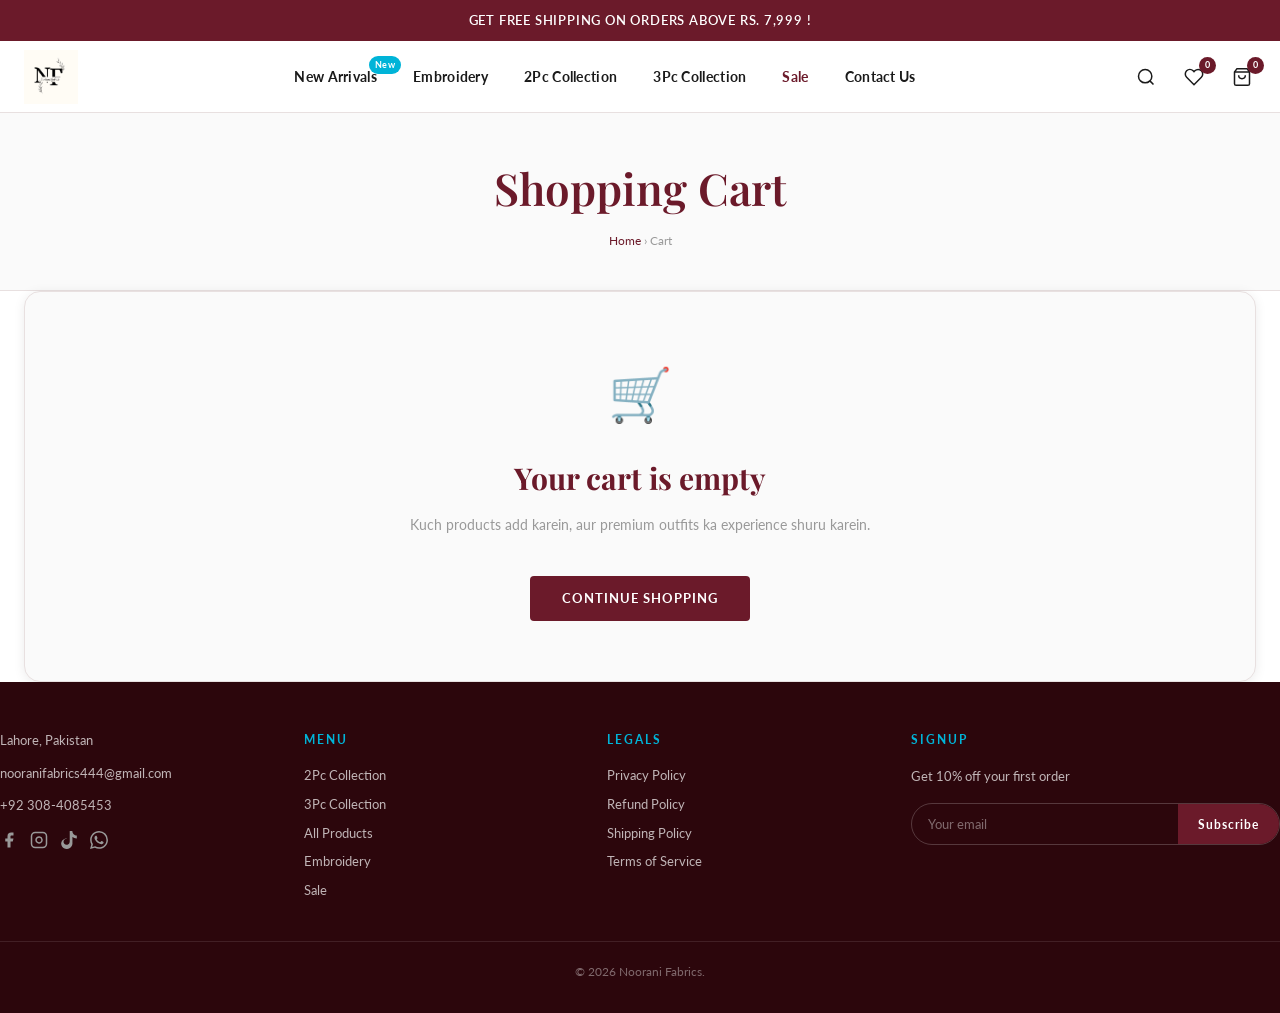
==== commit 74916be1: "Update shipping threshold to 7,999 and remove Admin Login" ====
--- a/nf-site/pages/cart.html
+++ b/nf-site/pages/cart.html
@@ -7,7 +7,7 @@
 <link href="https://fonts.googleapis.com/css2?family=Playfair+Display:ital,wght@0,400;0,500;0,600;0,700;1,400&family=Lato:wght@300;400;700&display=swap" rel="stylesheet"/>
 </head>
 <body>
-<div class="announce-bar">Get Free Shipping On Orders Above Rs. 4,999 !</div>
+<div class="announce-bar">Get Free Shipping On Orders Above Rs. 7,999 !</div>
 <nav class="navbar" id="navbar">
   <div class="nav-wrap container">
     <div class="nav-logo"><a href="../index.html"><img src="../images/logo.jpeg" alt="Noorani Fabrics"/></a></div>
--- a/nf-site/css/style.css
+++ b/nf-site/css/style.css
@@ -17,281 +17,1101 @@
   --font-h: 'Playfair Display', Georgia, serif;
   --font-b: 'Lato', sans-serif;
   --tr: 0.3s ease;
-  --shadow: 0 4px 20px rgba(107,26,42,0.1);
-  --shadow-card: 0 2px 12px rgba(0,0,0,0.08);
-}
-
-*,*::before,*::after{box-sizing:border-box;margin:0;padding:0}
-html{scroll-behavior:smooth}
-body{font-family:var(--font-b);color:var(--text);background:#fff;overflow-x:hidden;font-size:14px;line-height:1.6}
-img{max-width:100%;display:block}
-a{text-decoration:none;color:inherit}
-ul{list-style:none}
-button{cursor:pointer;font-family:var(--font-b)}
-.container{max-width:1320px;margin:0 auto;padding:0 24px}
+  --shadow: 0 4px 20px rgba(107, 26, 42, 0.1);
+  --shadow-card: 0 2px 12px rgba(0, 0, 0, 0.08);
+}
+
+*,
+*::before,
+*::after {
+  box-sizing: border-box;
+  margin: 0;
+  padding: 0
+}
+
+html {
+  scroll-behavior: smooth
+}
+
+html,
+body {
+  overflow-x: hidden;
+  width: 100%;
+  position: relative;
+  margin: 0;
+  padding: 0;
+}
+
+body {
+  font-family: var(--font-b);
+  color: var(--text);
+  background: #fff;
+  overflow-x: hidden;
+  font-size: 14px;
+  line-height: 1.6
+}
+
+img {
+  max-width: 100%;
+  display: block
+}
+
+a {
+  text-decoration: none;
+  color: inherit
+}
+
+ul {
+  list-style: none
+}
+
+button {
+  cursor: pointer;
+  font-family: var(--font-b)
+}
+
+.container {
+  max-width: 1320px;
+  margin: 0 auto;
+  padding: 0 24px
+}
 
 /* ===== ANNOUNCE BAR ===== */
-.announce-bar{background:var(--maroon);color:#fff;text-align:center;padding:10px 16px;font-size:13px;font-weight:600;letter-spacing:.8px;text-transform:uppercase}
+.announce-bar {
+  background: var(--maroon);
+  color: #fff;
+  text-align: center;
+  padding: 10px 16px;
+  font-size: 13px;
+  font-weight: 600;
+  letter-spacing: .8px;
+  text-transform: uppercase;
+  transition: opacity .5s ease
+}
 
 /* ===== NAVBAR ===== */
-.navbar{background:#fff;border-bottom:1px solid var(--border);position:sticky;top:0;z-index:500;height:72px;transition:box-shadow var(--tr)}
-.navbar.scrolled{box-shadow:0 2px 20px rgba(0,0,0,0.1)}
-.nav-wrap{max-width:1320px;margin:0 auto;padding:0 24px;height:72px;display:flex;align-items:center;justify-content:space-between;gap:20px}
-.nav-logo img{height:54px;width:auto;object-fit:contain}
-.nav-links{display:flex;align-items:center;gap:36px}
-.nav-links a{font-size:14px;font-weight:700;color:var(--text);letter-spacing:.3px;position:relative;transition:color var(--tr)}
-.nav-links a:hover{color:var(--maroon)}
-.nav-links a.sale-link{color:var(--maroon);font-weight:700}
-.nav-links a.new-link{position:relative}
-.new-badge{position:absolute;top:-10px;right:-24px;background:#00B4D8;color:#fff;font-size:9px;font-weight:700;padding:2px 6px;border-radius:10px;letter-spacing:.5px}
-.nav-icons{display:flex;align-items:center;gap:20px}
-.nav-icon{background:none;border:none;color:var(--text);display:flex;align-items:center;justify-content:center;position:relative;transition:color var(--tr);padding:4px}
-.nav-icon:hover{color:var(--maroon)}
-.nav-icon svg{width:20px;height:20px}
-.icon-badge{position:absolute;top:-6px;right:-8px;background:var(--maroon);color:#fff;font-size:9px;font-weight:700;width:17px;height:17px;border-radius:50%;display:flex;align-items:center;justify-content:center}
-.hamburger{display:none;flex-direction:column;gap:5px;background:none;border:none;padding:4px}
-.hamburger span{display:block;width:22px;height:2px;background:var(--text);transition:var(--tr)}
+.navbar {
+  background: #fff;
+  border-bottom: 1px solid var(--border);
+  position: sticky;
+  top: 0;
+  z-index: 500;
+  height: 72px;
+  transition: box-shadow var(--tr)
+}
+
+.navbar.scrolled {
+  box-shadow: 0 10px 30px rgba(0, 0, 0, 0.05);
+  background: rgba(255, 255, 255, 0.85);
+  backdrop-filter: blur(12px);
+  -webkit-backdrop-filter: blur(12px);
+  border-bottom-color: rgba(107, 26, 42, 0.1);
+}
+
+.nav-wrap {
+  max-width: 1320px;
+  margin: 0 auto;
+  padding: 0 24px;
+  height: 72px;
+  display: flex;
+  align-items: center;
+  justify-content: space-between;
+  gap: 20px
+}
+
+.nav-logo img {
+  height: 54px;
+  width: auto;
+  object-fit: contain
+}
+
+.nav-links {
+  display: flex;
+  align-items: center;
+  gap: 36px
+}
+
+.nav-links a {
+  font-size: 14px;
+  font-weight: 700;
+  color: var(--text);
+  letter-spacing: .3px;
+  position: relative;
+  transition: color var(--tr)
+}
+
+.nav-links a:hover {
+  color: var(--maroon)
+}
+
+.nav-links a.sale-link {
+  color: var(--maroon);
+  font-weight: 700
+}
+
+.nav-links a.new-link {
+  position: relative
+}
+
+.new-badge {
+  position: absolute;
+  top: -10px;
+  right: -24px;
+  background: #00B4D8;
+  color: #fff;
+  font-size: 9px;
+  font-weight: 700;
+  padding: 2px 6px;
+  border-radius: 10px;
+  letter-spacing: .5px
+}
+
+.nav-icons {
+  display: flex;
+  align-items: center;
+  gap: 20px
+}
+
+.nav-icon {
+  background: none;
+  border: none;
+  color: var(--text);
+  display: flex;
+  align-items: center;
+  justify-content: center;
+  position: relative;
+  transition: color var(--tr);
+  padding: 4px
+}
+
+.nav-icon:hover {
+  color: var(--maroon)
+}
+
+.nav-icon svg {
+  width: 20px;
+  height: 20px
+}
+
+.icon-badge {
+  position: absolute;
+  top: -6px;
+  right: -8px;
+  background: var(--maroon);
+  color: #fff;
+  font-size: 9px;
+  font-weight: 700;
+  width: 17px;
+  height: 17px;
+  border-radius: 50%;
+  display: flex;
+  align-items: center;
+  justify-content: center;
+  transition: transform 0.3s cubic-bezier(0.175, 0.885, 0.32, 1.275);
+}
+
+.hamburger {
+  display: none;
+  flex-direction: column;
+  gap: 5px;
+  background: none;
+  border: none;
+  padding: 4px
+}
+
+.hamburger span {
+  display: block;
+  width: 22px;
+  height: 2px;
+  background: var(--text);
+  transition: var(--tr)
+}
 
 /* ===== SECTION DIVIDER TITLE ===== */
-.sec-title{text-align:center;margin-bottom:36px}
-.sec-title h2{font-family:var(--font-h);font-size:clamp(22px,3vw,32px);font-weight:600;color:var(--maroon);margin-bottom:10px}
-.sec-title p{font-size:13px;color:var(--text-3);font-style:italic}
-.ornament{display:flex;align-items:center;justify-content:center;gap:0;margin:8px auto 0;width:200px}
-.ornament::before,.ornament::after{content:'';flex:1;height:1px;background:var(--maroon)}
-.ornament span{color:var(--maroon);font-size:18px;padding:0 8px;line-height:1}
+.sec-title {
+  text-align: center;
+  margin-bottom: 36px
+}
+
+.sec-title h2 {
+  font-family: var(--font-h);
+  font-size: clamp(22px, 3vw, 32px);
+  font-weight: 600;
+  color: var(--maroon);
+  margin-bottom: 10px
+}
+
+.sec-title p {
+  font-size: 13px;
+  color: var(--text-3);
+  font-style: italic
+}
+
+.ornament {
+  display: flex;
+  align-items: center;
+  justify-content: center;
+  gap: 0;
+  margin: 8px auto 0;
+  width: 200px
+}
+
+.ornament::before,
+.ornament::after {
+  content: '';
+  flex: 1;
+  height: 1px;
+  background: var(--maroon)
+}
+
+.ornament span {
+  color: var(--maroon);
+  font-size: 18px;
+  padding: 0 8px;
+  line-height: 1
+}
 
 /* ===== HERO SECTION ===== */
-.hero{background:#fff;position:relative;overflow:hidden;min-height:580px;display:flex;align-items:center}
-.hero-left{padding:60px 60px 60px 80px;flex:0 0 42%;z-index:2}
-.hero-title{font-family:var(--font-h);font-size:clamp(52px,7vw,100px);font-weight:700;color:var(--maroon);line-height:1;text-transform:uppercase;letter-spacing:-2px;margin-bottom:24px}
-.hero-sub{font-size:15px;color:var(--text-2);margin-bottom:32px;line-height:1.8}
-.hero-btn{display:inline-block;background:var(--maroon);color:#fff;padding:14px 36px;font-size:13px;letter-spacing:1.5px;text-transform:uppercase;font-weight:700;border-radius:4px;transition:all var(--tr)}
-.hero-btn:hover{background:var(--maroon-dark);transform:translateY(-1px)}
-.hero-images{flex:1;position:relative;height:580px;display:flex;align-items:center;justify-content:center}
-.hero-img-group{display:flex;gap:-20px;position:relative;height:100%;align-items:flex-end;padding-right:20px}
-.hero-img-item{width:200px;height:460px;overflow:hidden;position:relative;transform:skewX(-6deg);border:3px solid #fff;box-shadow:var(--shadow)}
-.hero-img-item img{width:100%;height:100%;object-fit:cover;transform:skewX(6deg) scale(1.15)}
-.hero-img-item:nth-child(2){margin-top:60px}
-.hero-dots{position:absolute;top:20px;right:10px;display:grid;grid-template-columns:repeat(8,8px);gap:6px}
-.hero-dots span{width:6px;height:6px;background:var(--maroon);opacity:.25;border-radius:50%;display:block}
-.hero-outline-box{position:absolute;border:1.5px solid var(--maroon);opacity:.15;border-radius:2px}
-.hero-outline-1{width:220px;height:320px;top:60px;left:40px}
-.hero-outline-2{width:160px;height:240px;top:30px;left:80px}
+.hero {
+  background: #fff;
+  position: relative;
+  overflow: hidden;
+  min-height: 580px;
+  display: flex;
+  align-items: center
+}
+
+.hero-left {
+  padding: 60px 60px 60px 80px;
+  flex: 0 0 42%;
+  z-index: 2
+}
+
+.hero-title {
+  font-family: var(--font-h);
+  font-size: clamp(52px, 7vw, 100px);
+  font-weight: 700;
+  color: var(--maroon);
+  line-height: 1;
+  text-transform: uppercase;
+  letter-spacing: -2px;
+  margin-bottom: 24px;
+  animation: heroTextReveal 1.2s cubic-bezier(0.2, 1, 0.3, 1) forwards;
+}
+
+@keyframes heroTextReveal {
+  from {
+    opacity: 0;
+    transform: translateY(40px) skewY(2deg);
+  }
+
+  to {
+    opacity: 1;
+    transform: translateY(0) skewY(0);
+  }
+}
+
+.hero-sub {
+  font-size: 15px;
+  color: var(--text-2);
+  margin-bottom: 32px;
+  line-height: 1.8
+}
+
+.hero-btn {
+  display: inline-block;
+  background: var(--maroon);
+  color: #fff;
+  padding: 14px 36px;
+  font-size: 13px;
+  letter-spacing: 1.5px;
+  text-transform: uppercase;
+  font-weight: 700;
+  border-radius: 4px;
+  transition: all var(--tr)
+}
+
+.hero-btn:hover {
+  background: var(--maroon-dark);
+  transform: translateY(-1px)
+}
+
+.hero-images {
+  flex: 1;
+  position: relative;
+  height: 580px;
+  display: flex;
+  align-items: center;
+  justify-content: center
+}
+
+.hero-img-group {
+  display: flex;
+  gap: 0;
+  position: relative;
+  height: 100%;
+  align-items: flex-end;
+  padding-right: 20px
+}
+
+.hero-img-item {
+  width: 200px;
+  height: 460px;
+  overflow: hidden;
+  position: relative;
+  transform: skewX(-6deg);
+  border: 3px solid #fff;
+  box-shadow: var(--shadow)
+}
+
+.hero-img-item img {
+  width: 100%;
+  height: 100%;
+  object-fit: cover;
+  transform: skewX(6deg) scale(1.15)
+}
+
+.hero-img-item:nth-child(2) {
+  margin-top: 60px
+}
+
+.hero-dots {
+  position: absolute;
+  top: 20px;
+  right: 10px;
+  display: grid;
+  grid-template-columns: repeat(8, 8px);
+  gap: 6px
+}
+
+.hero-dots span {
+  width: 6px;
+  height: 6px;
+  background: var(--maroon);
+  opacity: .25;
+  border-radius: 50%;
+  display: block
+}
+
+.hero-outline-box {
+  position: absolute;
+  border: 1.5px solid var(--maroon);
+  opacity: .15;
+  border-radius: 2px
+}
+
+.hero-outline-1 {
+  width: 220px;
+  height: 320px;
+  top: 60px;
+  left: 40px
+}
+
+.hero-outline-2 {
+  width: 160px;
+  height: 240px;
+  top: 30px;
+  left: 80px
+}
+
 /* Purchase notification */
-.purchase-notif{position:fixed;bottom:20px;left:20px;background:#fff;border:1px solid var(--border);border-radius:8px;padding:12px 14px;display:flex;align-items:center;gap:10px;box-shadow:var(--shadow-card);z-index:1000;max-width:300px;animation:notifSlide .5s ease;font-size:12px}
-@keyframes notifSlide{from{opacity:0;transform:translateX(-100%)}to{opacity:1;transform:translateX(0)}}
-.notif-img{width:44px;height:52px;object-fit:cover;border-radius:4px;flex-shrink:0}
-.notif-text strong{font-size:12px;color:var(--text);display:block}
-.notif-text span{font-size:11px;color:var(--text-3)}
-.notif-verified{display:flex;align-items:center;gap:4px;font-size:10px;color:#27ae60;margin-top:2px}
-.notif-close{position:absolute;top:6px;right:8px;background:none;border:none;font-size:14px;color:var(--text-3);line-height:1}
+.purchase-notif {
+  position: fixed;
+  bottom: 20px;
+  left: 20px;
+  background: #fff;
+  border: 1px solid var(--border);
+  border-radius: 8px;
+  padding: 12px 14px;
+  display: flex;
+  align-items: center;
+  gap: 10px;
+  box-shadow: var(--shadow-card);
+  z-index: 1000;
+  max-width: 300px;
+  animation: notifSlide .5s ease;
+  font-size: 12px
+}
+
+@keyframes notifSlide {
+  from {
+    opacity: 0;
+    transform: translateX(-100%)
+  }
+
+  to {
+    opacity: 1;
+    transform: translateX(0)
+  }
+}
+
+.notif-img {
+  width: 44px;
+  height: 52px;
+  object-fit: cover;
+  border-radius: 4px;
+  flex-shrink: 0
+}
+
+.notif-text strong {
+  font-size: 12px;
+  color: var(--text);
+  display: block
+}
+
+.notif-text span {
+  font-size: 11px;
+  color: var(--text-3)
+}
+
+.notif-verified {
+  display: flex;
+  align-items: center;
+  gap: 4px;
+  font-size: 10px;
+  color: #27ae60;
+  margin-top: 2px
+}
+
+.notif-close {
+  position: absolute;
+  top: 6px;
+  right: 8px;
+  background: none;
+  border: none;
+  font-size: 14px;
+  color: var(--text-3);
+  line-height: 1
+}
 
 /* ===== COLLECTIONS CIRCLES ===== */
-.collections-sec{padding:60px 0;background:#fff}
-.circles-grid{display:flex;justify-content:center;gap:32px;flex-wrap:wrap}
-.circle-item{text-align:center;cursor:pointer}
-.circle-img{width:170px;height:170px;border-radius:50%;overflow:hidden;border:3px solid transparent;transition:border-color var(--tr),transform var(--tr);margin:0 auto 14px}
-.circle-item:hover .circle-img{border-color:var(--maroon);transform:scale(1.04)}
-.circle-img img{width:100%;height:100%;object-fit:cover}
-.circle-item h3{font-size:14px;font-weight:700;color:var(--maroon);letter-spacing:.3px}
+.collections-sec {
+  padding: 60px 0;
+  background: #fff
+}
+
+.circles-grid {
+  display: flex;
+  justify-content: center;
+  gap: 32px;
+  flex-wrap: wrap
+}
+
+.circle-item {
+  text-align: center;
+  cursor: pointer
+}
+
+.circle-img {
+  width: 170px;
+  height: 170px;
+  border-radius: 50%;
+  overflow: hidden;
+  border: 3px solid transparent;
+  transition: border-color var(--tr), transform var(--tr);
+  margin: 0 auto 14px
+}
+
+.circle-item:hover .circle-img {
+  border-color: var(--maroon);
+  transform: scale(1.04)
+}
+
+.circle-img img {
+  width: 100%;
+  height: 100%;
+  object-fit: cover
+}
+
+.circle-item h3 {
+  font-size: 14px;
+  font-weight: 700;
+  color: var(--maroon);
+  letter-spacing: .3px
+}
 
 /* ===== PRODUCT CARDS ===== */
-.products-sec{padding:60px 0}
-.product-grid{display:grid;grid-template-columns:repeat(4,1fr);gap:24px}
-.product-card{position:relative;cursor:pointer}
-.product-card-img{position:relative;overflow:hidden;background:var(--light-gray);aspect-ratio:3/4;border-radius:4px}
-.product-card-img img{width:100%;height:100%;object-fit:cover;transition:transform .5s ease}
-.product-card-img .img-back{position:absolute;inset:0;opacity:0;transition:opacity .5s ease}
-.product-card:hover .img-back{opacity:1}
-.product-card:hover .img-front{opacity:0}
-.discount-badge{position:absolute;top:10px;left:10px;background:var(--maroon);color:#fff;font-size:11px;font-weight:700;padding:4px 10px;border-radius:3px;z-index:2}
-.quick-shop-wrap{position:absolute;bottom:0;left:0;right:0;padding:10px;opacity:0;transform:translateY(8px);transition:all var(--tr);z-index:3}
-.product-card:hover .quick-shop-wrap{opacity:1;transform:translateY(0)}
-.quick-shop-btn{width:100%;background:var(--teal);color:#fff;border:none;padding:11px;font-size:12px;font-weight:700;letter-spacing:1px;text-transform:uppercase;border-radius:30px;transition:background var(--tr)}
-.quick-shop-btn:hover{background:#0096c7}
-.product-card { cursor: pointer; }
+.products-sec {
+  padding: 60px 0
+}
+
+.product-grid {
+  display: grid;
+  grid-template-columns: repeat(4, 1fr);
+  gap: 24px;
+  min-height: 400px;
+  transition: all 0.4s ease;
+}
+
+/* Smooth reveal animation for grid items */
+.reveal {
+  opacity: 0;
+  transform: translateY(30px);
+  transition: all 0.8s cubic-bezier(0.2, 1, 0.3, 1);
+}
+
+.reveal.visible {
+  opacity: 1;
+  transform: translateY(0);
+}
+
+.product-card {
+  position: relative;
+  cursor: pointer;
+}
+
+.product-card-link {
+  position: absolute;
+  top: 0;
+  left: 0;
+  width: 100%;
+  height: 100%;
+  z-index: 5;
+}
+
+.sale-card {
+  position: relative;
+}
+
+.product-card-img {
+  position: relative;
+  overflow: hidden;
+  background: var(--light-gray);
+  aspect-ratio: 3/4;
+  border-radius: 4px
+}
+
+.product-card-img .img-back {
+  position: absolute;
+  top: 0;
+  left: 0;
+  right: 0;
+  bottom: 0;
+  opacity: 0;
+  transition: opacity .6s cubic-bezier(0.25, 0.46, 0.45, 0.94), transform .6s cubic-bezier(0.25, 0.46, 0.45, 0.94);
+}
+
+.product-card-img img {
+  width: 100%;
+  height: 100%;
+  object-fit: cover;
+  transition: transform .6s cubic-bezier(0.25, 0.46, 0.45, 0.94), opacity .6s ease;
+}
+
+.product-card:hover .img-back,
+.product-card:active .img-back {
+  opacity: 1;
+  transform: scale(1.08);
+}
+
+.product-card:hover .img-front,
+.product-card:active .img-front {
+  opacity: 0;
+  transform: scale(1.08);
+}
+
+.discount-badge {
+  position: absolute;
+  top: 10px;
+  left: 10px;
+  background: var(--maroon);
+  color: #fff;
+  font-size: 11px;
+  font-weight: 700;
+  padding: 4px 10px;
+  border-radius: 3px;
+  z-index: 2
+}
+
+.quick-shop-wrap {
+  position: absolute;
+  bottom: 0;
+  left: 0;
+  right: 0;
+  padding: 10px;
+  opacity: 0;
+  transform: translateY(8px);
+  transition: all var(--tr);
+  z-index: 10;
+  pointer-events: none;
+}
+
+.product-card:hover .quick-shop-wrap {
+  opacity: 1;
+  transform: translateY(0);
+  pointer-events: auto;
+}
+
+.quick-shop-btn {
+  width: 100%;
+  background: var(--teal);
+  color: #fff;
+  border: none;
+  padding: 11px;
+  font-size: 12px;
+  font-weight: 700;
+  letter-spacing: 1px;
+  text-transform: uppercase;
+  border-radius: 30px;
+  transition: background var(--tr);
+  position: relative;
+  z-index: 11;
+}
+
+.quick-shop-btn:hover {
+  background: #0096c7
+}
+
 .product-card-img .qv-trigger {
   position: absolute;
-  top: 50%; left: 50%;
+  top: 50%;
+  left: 50%;
   transform: translate(-50%, -50%) scale(0.85);
-  background: rgba(255,255,255,0.95);
+  background: rgba(255, 255, 255, 0.95);
   color: var(--maroon);
   border: 1.5px solid var(--maroon);
   padding: 9px 20px;
-  font-size: 11px; font-weight: 700;
-  letter-spacing: 1px; text-transform: uppercase;
+  font-size: 11px;
+  font-weight: 700;
+  letter-spacing: 1px;
+  text-transform: uppercase;
   border-radius: 4px;
   opacity: 0;
   transition: all 0.3s ease;
   cursor: pointer;
   white-space: nowrap;
-  z-index: 4;
-}
+  z-index: 12;
+  pointer-events: none;
+}
+
 .product-card:hover .qv-trigger {
   opacity: 1;
   transform: translate(-50%, -50%) scale(1);
-}
+  pointer-events: auto;
+}
+
 .qv-overlay {
-  position: fixed; inset: 0;
-  background: rgba(0,0,0,0.7);
+  position: fixed;
+  inset: 0;
+  background: rgba(0, 0, 0, 0.7);
   z-index: 1000;
-  display: flex; align-items: center; justify-content: center;
-  opacity: 0; pointer-events: none;
+  display: flex;
+  align-items: center;
+  justify-content: center;
+  opacity: 0;
+  pointer-events: none;
   transition: opacity 0.3s ease;
   backdrop-filter: blur(5px);
 }
-.qv-overlay.open { opacity: 1; pointer-events: all; }
+
+.qv-overlay.open {
+  opacity: 1;
+  pointer-events: all;
+}
 
 .qv-modal {
   background: #fff;
   width: min(1000px, 95vw);
   max-height: 90vh;
   border-radius: 4px;
-  overflow: hidden; /* Changed from overflow-y: auto to prevent double scrollbars */
+  overflow: hidden;
+  /* Changed from overflow-y: auto to prevent double scrollbars */
   position: relative;
   transform: scale(0.95) translateY(20px);
   transition: transform 0.4s cubic-bezier(0.165, 0.84, 0.44, 1);
-  box-shadow: 0 25px 50px -12px rgba(0,0,0,0.25);
+  box-shadow: 0 25px 50px -12px rgba(0, 0, 0, 0.25);
   display: flex;
   flex-direction: column;
 }
-.qv-overlay.open .qv-modal { transform: scale(1) translateY(0); }
+
+.qv-overlay.open .qv-modal {
+  transform: scale(1) translateY(0);
+}
+
+/* Quick View Mobile Support */
+@media (max-width: 768px) {
+  .qv-modal {
+    width: 100vw;
+    height: 100vh;
+    max-height: 100vh;
+    border-radius: 0;
+  }
+
+  .qv-body {
+    grid-template-columns: 1fr;
+    overflow-y: auto;
+  }
+
+  .qv-img-side {
+    height: 450px;
+    border-right: none;
+    border-bottom: 1px solid #eee;
+  }
+
+  .qv-info {
+    padding: 20px 16px 40px;
+  }
+
+  .qv-close {
+    top: 15px;
+    right: 15px;
+    width: 44px;
+    height: 44px;
+    background: rgba(255, 255, 255, 0.9);
+    color: #111;
+    border-radius: 50%;
+    box-shadow: 0 4px 12px rgba(0, 0, 0, 0.1);
+  }
+}
+
+/* Mobile Horizontal Swiping (Scroll Snap) */
+@media (max-width: 768px) {
+  .product-grid.swipable {
+    display: flex !important;
+    overflow-x: auto !important;
+    scroll-snap-type: x mandatory;
+    gap: 15px;
+    padding: 5px 15px 25px 15px;
+    margin-left: -15px;
+    margin-right: -15px;
+    scrollbar-width: none;
+    -ms-overflow-style: none;
+    width: calc(100% + 30px);
+  }
+
+  .product-grid.swipable::-webkit-scrollbar {
+    display: none;
+    /* Hide scrollbar Chrome/Safari */
+  }
+
+  .product-grid.swipable .product-card {
+    min-width: 260px;
+    max-width: 260px;
+    scroll-snap-align: center;
+    margin-bottom: 0 !important;
+  }
+}
 
 .qv-close {
   position: absolute;
-  top: 10px; right: 10px;
+  top: 10px;
+  right: 10px;
   background: #000;
-  color: #fff; border: none;
-  width: 36px; height: 36px;
-  display: flex; align-items: center; justify-content: center;
-  font-size: 20px; cursor: pointer;
-  z-index: 20; transition: transform 0.2s;
-}
-.qv-close:hover { transform: scale(1.1); }
-
-.qv-body { 
-  display: grid; 
-  grid-template-columns: 1.1fr 1fr; 
+  color: #fff;
+  border: none;
+  width: 36px;
+  height: 36px;
+  display: flex;
+  align-items: center;
+  justify-content: center;
+  font-size: 20px;
+  cursor: pointer;
+  z-index: 20;
+  transition: transform 0.2s;
+}
+
+.qv-close:hover {
+  transform: scale(1.1);
+}
+
+.qv-body {
+  display: grid;
+  grid-template-columns: 1.1fr 1fr;
   overflow: hidden;
   height: 100%;
 }
 
-.qv-img-side { 
-  position: relative; 
-  border-right: 1px solid #eee; 
+.qv-img-side {
+  position: relative;
+  border-right: 1px solid #eee;
   display: flex;
   flex-direction: column;
   height: 100%;
 }
-.qv-main-img-wrap { 
-  position: relative; 
-  width: 100%; 
+
+.qv-main-img-wrap {
+  position: relative;
+  width: 100%;
   flex: 1;
-  overflow: hidden; 
-  background: #f9f9f9; 
+  overflow: hidden;
+  background: #f9f9f9;
   cursor: zoom-in;
 }
-.qv-main-img-wrap img { 
-  width: 100%; 
-  height: 100%; 
-  object-fit: cover; 
-  transition: transform 0.4s cubic-bezier(0.165, 0.84, 0.44, 1), transform-origin 0.2s ease; 
+
+.qv-main-img-wrap img {
+  width: 100%;
+  height: 100%;
+  object-fit: cover;
+  transition: transform 0.4s cubic-bezier(0.165, 0.84, 0.44, 1), transform-origin 0.2s ease;
   will-change: transform, transform-origin;
 }
+
 /* Mouse track utility will be handled via JS to update transform-origin */
 
 .qv-nav-btn {
-  position: absolute; top: 50%; transform: translateY(-50%);
-  background: rgba(255,255,255,0.8); border: none;
-  width: 40px; height: 40px; border-radius: 50%;
-  display: flex; align-items: center; justify-content: center;
-  cursor: pointer; opacity: 0; transition: all 0.3s ease;
-}
-.qv-main-img-wrap:hover .qv-nav-btn { opacity: 1; }
-.qv-nav-btn:hover { background: #fff; color: var(--maroon); }
-.qv-nav-btn.prev { left: 15px; }
-.qv-nav-btn.next { right: 15px; }
+  position: absolute;
+  top: 50%;
+  transform: translateY(-50%);
+  background: rgba(255, 255, 255, 0.8);
+  border: none;
+  width: 40px;
+  height: 40px;
+  border-radius: 50%;
+  display: flex;
+  align-items: center;
+  justify-content: center;
+  cursor: pointer;
+  opacity: 0;
+  transition: all 0.3s ease;
+}
+
+.qv-main-img-wrap:hover .qv-nav-btn {
+  opacity: 1;
+}
+
+.qv-nav-btn:hover {
+  background: #fff;
+  color: var(--maroon);
+}
+
+.qv-nav-btn.prev {
+  left: 15px;
+}
+
+.qv-nav-btn.next {
+  right: 15px;
+}
 
 .qv-discount-tag {
-  position: absolute; top: 15px; left: 15px;
-  background: var(--maroon); color: #fff;
-  padding: 4px 12px; font-size: 11px; font-weight: 700;
+  position: absolute;
+  top: 15px;
+  left: 15px;
+  background: var(--maroon);
+  color: #fff;
+  padding: 4px 12px;
+  font-size: 11px;
+  font-weight: 700;
   border-radius: 2px;
 }
 
-.qv-thumbs { display: flex; gap: 8px; padding: 15px; overflow-x: auto; scrollbar-width: none; }
-.qv-thumb { width: 70px; height: 85px; object-fit: cover; cursor: pointer; border: 1.5px solid transparent; transition: 0.2s; }
-.qv-thumb.active { border-color: var(--maroon); }
-
-.qv-info { 
-  padding: 30px 35px; 
-  display: flex; 
-  flex-direction: column; 
-  gap: 15px; 
-  overflow-y: auto; /* Scroll only the info side */
+.qv-thumbs {
+  display: flex;
+  gap: 8px;
+  padding: 15px;
+  overflow-x: auto;
+  scrollbar-width: none;
+}
+
+.qv-thumb {
+  width: 70px;
+  height: 85px;
+  object-fit: cover;
+  cursor: pointer;
+  border: 1.5px solid transparent;
+  transition: 0.2s;
+}
+
+.qv-thumb.active {
+  border-color: var(--maroon);
+}
+
+.qv-info {
+  padding: 30px 35px;
+  display: flex;
+  flex-direction: column;
+  gap: 15px;
+  overflow-y: auto;
+  /* Scroll only the info side */
   height: 100%;
 }
-.qv-name { font-size: 24px; font-weight: 700; color: #111; letter-spacing: 0.5px; }
-
-.qv-prices { display: flex; align-items: center; gap: 15px; }
-.qv-price-orig { font-size: 18px; color: #999; text-decoration: line-through; }
-.qv-price-sale { font-size: 28px; font-weight: 700; color: #D0021B; }
-
-.qv-shipping-notice { font-size: 13px; color: #666; margin-bottom: 5px; }
-
-.qv-desc-short { font-size: 13px; color: #555; line-height: 1.7; margin-bottom: 5px; }
-
-.qv-selection-area { display: flex; flex-direction: column; gap: 20px; margin-top: 10px; }
-.qv-sizes-header { font-size: 13px; color: #111; }
-.qv-sizes-pills { display: flex; gap: 10px; flex-wrap: wrap; }
+
+.qv-name {
+  font-size: 24px;
+  font-weight: 700;
+  color: #111;
+  letter-spacing: 0.5px;
+}
+
+.qv-prices {
+  display: flex;
+  align-items: center;
+  gap: 15px;
+}
+
+.qv-price-orig {
+  font-size: 18px;
+  color: #999;
+  text-decoration: line-through;
+}
+
+.qv-price-sale {
+  font-size: 28px;
+  font-weight: 700;
+  color: #D0021B;
+}
+
+.qv-shipping-notice {
+  font-size: 13px;
+  color: #666;
+  margin-bottom: 5px;
+}
+
+.qv-desc-short {
+  font-size: 13px;
+  color: #555;
+  line-height: 1.7;
+  margin-bottom: 5px;
+}
+
+.qv-selection-area {
+  display: flex;
+  flex-direction: column;
+  gap: 20px;
+  margin-top: 10px;
+}
+
+.qv-sizes-header {
+  font-size: 13px;
+  color: #111;
+}
+
+.qv-sizes-pills {
+  display: flex;
+  gap: 10px;
+  flex-wrap: wrap;
+}
+
 .qv-size-pill {
-  min-width: 44px; height: 32px; padding: 0 15px;
-  border: 1px solid #ddd; border-radius: 20px;
-  background: #fff; font-size: 12px; font-weight: 600;
-  cursor: pointer; transition: 0.2s;
-}
-.qv-size-pill:hover { border-color: var(--maroon); }
-.qv-size-pill.active { background: var(--maroon-dark); color: #fff; border-color: var(--maroon-dark); }
-
-.qv-actions-row { display: flex; gap: 12px; align-items: center; }
+  min-width: 44px;
+  height: 32px;
+  padding: 0 15px;
+  border: 1px solid #ddd;
+  border-radius: 20px;
+  background: #fff;
+  font-size: 12px;
+  font-weight: 600;
+  cursor: pointer;
+  transition: 0.2s;
+}
+
+.qv-size-pill:hover {
+  border-color: var(--maroon);
+}
+
+.qv-size-pill.active {
+  background: var(--maroon-dark);
+  color: #fff;
+  border-color: var(--maroon-dark);
+}
+
+.qv-actions-row {
+  display: flex;
+  gap: 12px;
+  align-items: center;
+}
 
 .qv-qty-pill {
-  display: flex; align-items: center; border: 1px solid #ddd;
-  border-radius: 25px; height: 48px; width: 120px; overflow: hidden;
-}
+  display: flex;
+  align-items: center;
+  border: 1px solid #ddd;
+  border-radius: 25px;
+  height: 48px;
+  width: 120px;
+  overflow: hidden;
+}
+
 .qv-qty-pill button {
-  flex: 1; height: 100%; background: none; border: none;
-  font-size: 18px; color: #111; cursor: pointer; transition: 0.2s;
-}
-.qv-qty-pill button:hover { background: #f5f5f5; }
-.qv-qty-pill span { width: 30px; text-align: center; font-weight: 700; font-size: 14px; }
+  flex: 1;
+  height: 100%;
+  background: none;
+  border: none;
+  font-size: 18px;
+  color: #111;
+  cursor: pointer;
+  transition: 0.2s;
+}
+
+.qv-qty-pill button:hover {
+  background: #f5f5f5;
+}
+
+.qv-qty-pill span {
+  width: 30px;
+  text-align: center;
+  font-weight: 700;
+  font-size: 14px;
+}
 
 .qv-add-btn-premium {
-  flex: 2; height: 48px; background: var(--maroon-dark);
-  color: #fff; border: none; border-radius: 25px;
-  font-size: 13px; font-weight: 700; letter-spacing: 1px;
-  cursor: pointer; transition: 0.3s;
-}
-.qv-add-btn-premium:hover { background: var(--maroon); transform: translateY(-1px); }
+  flex: 2;
+  height: 48px;
+  background: var(--maroon-dark);
+  color: #fff;
+  border: none;
+  border-radius: 25px;
+  font-size: 13px;
+  font-weight: 700;
+  letter-spacing: 1px;
+  cursor: pointer;
+  transition: 0.3s;
+}
+
+.qv-add-btn-premium:hover {
+  background: var(--maroon);
+  transform: translateY(-1px);
+}
 
 .qv-icon-btn {
-  width: 48px; height: 48px; border: 1px solid #ddd;
-  border-radius: 50%; background: #fff; color: #111;
-  display: flex; align-items: center; justify-content: center;
-  cursor: pointer; transition: 0.2s;
-}
-.qv-icon-btn:hover { border-color: var(--maroon); color: var(--maroon); }
-.qv-icon-btn svg { width: 20px; height: 20px; }
+  width: 48px;
+  height: 48px;
+  border: 1px solid #ddd;
+  border-radius: 50%;
+  background: #fff;
+  color: #111;
+  display: flex;
+  align-items: center;
+  justify-content: center;
+  cursor: pointer;
+  transition: 0.2s;
+}
+
+.qv-icon-btn:hover {
+  border-color: var(--maroon);
+  color: var(--maroon);
+}
+
+.qv-icon-btn svg {
+  width: 20px;
+  height: 20px;
+}
 
 .qv-buy-now-btn {
-  width: 100%; height: 50px; background: #111;
-  color: #fff; border: none; border-radius: 25px;
-  font-size: 13px; font-weight: 700; letter-spacing: 1px;
-  cursor: pointer; transition: 0.3s;
-}
-.qv-buy-now-btn:hover { background: #000; box-shadow: 0 4px 12px rgba(0,0,0,0.2); }
-
-.qv-ask-link { font-size: 14px; color: var(--maroon); font-weight: 700; text-decoration: none; border-bottom: 1.5px solid var(--maroon); padding-bottom: 2px; }
+  width: 100%;
+  height: 50px;
+  background: #111;
+  color: #fff;
+  border: none;
+  border-radius: 25px;
+  font-size: 13px;
+  font-weight: 700;
+  letter-spacing: 1px;
+  cursor: pointer;
+  transition: 0.3s;
+}
+
+.qv-buy-now-btn:hover {
+  background: #000;
+  box-shadow: 0 4px 12px rgba(0, 0, 0, 0.2);
+}
+
+.qv-ask-link {
+  font-size: 14px;
+  color: var(--maroon);
+  font-weight: 700;
+  text-decoration: none;
+  border-bottom: 1.5px solid var(--maroon);
+  padding-bottom: 2px;
+}
 
 .qv-urgency-bar {
   background: #FFF5F5;
@@ -305,7 +1125,10 @@
   align-items: center;
   gap: 8px;
 }
-.qv-urgency-bar span::before { content: '⚡'; }
+
+.qv-urgency-bar span::before {
+  content: '⚡';
+}
 
 .qv-viewers {
   font-size: 13px;
@@ -315,7 +1138,12 @@
   gap: 8px;
   margin: 5px 0;
 }
-.qv-viewers svg { width: 16px; height: 16px; opacity: 0.6; }
+
+.qv-viewers svg {
+  width: 16px;
+  height: 16px;
+  opacity: 0.6;
+}
 
 .qv-pay-advance-btn {
   width: 100%;
@@ -333,7 +1161,10 @@
   gap: 8px;
   transition: 0.3s;
 }
-.qv-pay-advance-btn:hover { background: #D81B60; }
+
+.qv-pay-advance-btn:hover {
+  background: #D81B60;
+}
 
 .qv-happy-bar {
   width: 100%;
@@ -348,7 +1179,11 @@
   font-weight: 700;
   gap: 10px;
 }
-.qv-happy-bar svg { width: 18px; height: 18px; }
+
+.qv-happy-bar svg {
+  width: 18px;
+  height: 18px;
+}
 
 .qv-size-guide-link {
   font-size: 12px;
@@ -358,233 +1193,1543 @@
   font-weight: 400;
 }
 
-.qv-meta-info { border-top: 1px solid #eee; padding-top: 20px; display: flex; flex-direction: column; gap: 8px; }
-.qv-meta-item { font-size: 13px; color: #333; }
-.qv-meta-item strong { font-weight: 700; color: #111; margin-right: 5px; }
-
-.qv-social-share { display: flex; gap: 15px; margin-top: 10px; }
-.qv-social-icon { color: #111; opacity: 0.7; transition: 0.2s; }
-.qv-social-icon:hover { opacity: 1; color: var(--maroon); }
-.qv-social-icon svg { width: 20px; height: 20px; }
-
-.announce-bar { transition: opacity 0.5s ease; }
-.product-name{font-size:13px;font-weight:700;color:var(--text);text-transform:uppercase;margin-bottom:6px;letter-spacing:.3px;display:-webkit-box;-webkit-line-clamp:2;-webkit-box-orient:vertical;overflow:hidden;height:34px;line-height:1.3}
-.product-prices{display:flex;align-items:center;gap:8px}
-.price-orig{font-size:13px;color:var(--text-3);text-decoration:line-through}
-.price-sale{font-size:14px;font-weight:700;color:var(--maroon)}
+.qv-meta-info {
+  border-top: 1px solid #eee;
+  padding-top: 20px;
+  display: flex;
+  flex-direction: column;
+  gap: 8px;
+}
+
+.qv-meta-item {
+  font-size: 13px;
+  color: #333;
+}
+
+.qv-meta-item strong {
+  font-weight: 700;
+  color: #111;
+  margin-right: 5px;
+}
+
+.qv-social-share {
+  display: flex;
+  gap: 15px;
+  margin-top: 10px;
+}
+
+.qv-social-icon {
+  color: #111;
+  opacity: 0.7;
+  transition: 0.2s;
+}
+
+.qv-social-icon:hover {
+  opacity: 1;
+  color: var(--maroon);
+}
+
+.qv-social-icon svg {
+  width: 20px;
+  height: 20px;
+}
+
+
+.product-name {
+  font-size: 13px;
+  font-weight: 700;
+  color: var(--text);
+  text-transform: uppercase;
+  margin-bottom: 6px;
+  letter-spacing: .3px;
+  display: -webkit-box;
+  -webkit-line-clamp: 2;
+  -webkit-box-orient: vertical;
+  overflow: hidden;
+  height: 34px;
+  line-height: 1.3
+}
+
+.product-prices {
+  display: flex;
+  align-items: center;
+  gap: 8px
+}
+
+.price-orig {
+  font-size: 13px;
+  color: var(--text-3);
+  text-decoration: line-through
+}
+
+.price-sale {
+  font-size: 14px;
+  font-weight: 700;
+  color: var(--maroon)
+}
 
 /* ===== FILTER TABS (Collections section) ===== */
-.filter-tabs-wrap{text-align:center;margin-bottom:32px}
-.filter-tabs{display:inline-flex;align-items:center;gap:0;border-bottom:2px solid var(--border)}
-.ftab{background:none;border:none;padding:10px 24px;font-size:13px;font-weight:700;color:var(--text-3);letter-spacing:.5px;position:relative;transition:color var(--tr);font-family:var(--font-b);cursor:pointer}
-.ftab::after{content:'';position:absolute;bottom:-2px;left:0;right:0;height:2px;background:var(--maroon);transform:scaleX(0);transition:transform var(--tr)}
-.ftab:hover,.ftab.active{color:var(--maroon)}
-.ftab.active::after{transform:scaleX(1)}
-.tab-sep{color:var(--text-3);font-size:16px;padding:0 4px;margin-bottom:2px}
-.view-all-btn{display:inline-flex;align-items:center;gap:8px;background:var(--maroon);color:#fff;padding:12px 28px;border-radius:30px;font-size:13px;font-weight:700;letter-spacing:.5px;margin-top:36px;transition:background var(--tr)}
-.view-all-btn:hover{background:var(--maroon-dark)}
+.filter-tabs-wrap {
+  text-align: center;
+  margin-bottom: 32px
+}
+
+.filter-tabs {
+  display: inline-flex;
+  align-items: center;
+  gap: 0;
+  border-bottom: 2px solid var(--border)
+}
+
+.ftab {
+  background: none;
+  border: none;
+  padding: 10px 24px;
+  font-size: 13px;
+  font-weight: 700;
+  color: var(--text-3);
+  letter-spacing: .5px;
+  position: relative;
+  transition: color var(--tr);
+  font-family: var(--font-b);
+  cursor: pointer
+}
+
+.ftab::after {
+  content: '';
+  position: absolute;
+  bottom: -2px;
+  left: 0;
+  right: 0;
+  height: 2px;
+  background: var(--maroon);
+  transform: scaleX(0);
+  transition: transform var(--tr)
+}
+
+.ftab:hover,
+.ftab.active {
+  color: var(--maroon)
+}
+
+.ftab.active::after {
+  transform: scaleX(1)
+}
+
+.tab-sep {
+  color: var(--text-3);
+  font-size: 16px;
+  padding: 0 4px;
+  margin-bottom: 2px
+}
+
+.view-all-btn {
+  display: inline-flex;
+  align-items: center;
+  gap: 8px;
+  background: var(--maroon);
+  color: #fff;
+  padding: 12px 28px;
+  border-radius: 30px;
+  font-size: 13px;
+  font-weight: 700;
+  letter-spacing: .5px;
+  margin-top: 36px;
+  transition: background var(--tr)
+}
+
+.view-all-btn:hover {
+  background: var(--maroon-dark)
+}
 
 /* ===== SALE SECTION (Winter Wonders) ===== */
-.sale-section{padding:60px 0}
-.sale-section-inner{border:1.5px solid var(--border);border-radius:8px;padding:32px;margin:0 24px}
-.sale-header{display:flex;align-items:center;gap:20px;margin-bottom:28px}
-.sale-title{font-family:var(--font-h);font-size:22px;font-weight:600;color:var(--maroon)}
-.countdown-pill{display:flex;align-items:center;gap:6px;background:var(--maroon);color:#fff;padding:10px 20px;border-radius:30px;font-size:13px;font-weight:700}
-.cd-unit{text-align:center;min-width:28px}
-.cd-num{font-size:18px;font-weight:700;display:block;line-height:1}
-.cd-sep{font-size:20px;font-weight:700;opacity:.7;margin-bottom:2px}
-.sale-grid{display:grid;grid-template-columns:repeat(4,1fr);gap:20px}
+.sale-section {
+  padding: 60px 0
+}
+
+.sale-section-inner {
+  border: 1.5px solid var(--border);
+  border-radius: 8px;
+  padding: 32px;
+  margin: 0 24px
+}
+
+.sale-header {
+  display: flex;
+  align-items: center;
+  gap: 20px;
+  margin-bottom: 28px
+}
+
+.sale-title {
+  font-family: var(--font-h);
+  font-size: 22px;
+  font-weight: 600;
+  color: var(--maroon)
+}
+
+.countdown-pill {
+  display: flex;
+  align-items: center;
+  gap: 6px;
+  background: var(--maroon);
+  color: #fff;
+  padding: 10px 20px;
+  border-radius: 30px;
+  font-size: 13px;
+  font-weight: 700
+}
+
+.cd-unit {
+  text-align: center;
+  min-width: 28px
+}
+
+.cd-num {
+  font-size: 18px;
+  font-weight: 700;
+  display: block;
+  line-height: 1
+}
+
+.cd-sep {
+  font-size: 20px;
+  font-weight: 700;
+  opacity: .7;
+  margin-bottom: 2px
+}
+
+.sale-grid {
+  display: grid;
+  grid-template-columns: repeat(4, 1fr);
+  gap: 20px
+}
+
 /* sale card */
-.sale-card{position:relative;cursor:pointer}
-.sale-card-img{position:relative;overflow:hidden;aspect-ratio:3/4;border-radius:4px;background:var(--light-gray)}
-.sale-card-img img{width:100%;height:100%;object-fit:cover;transition:transform .5s ease}
-.sale-card:hover .sale-card-img img{transform:scale(1.04)}
-.stock-bar-wrap{padding:8px 0}
-.stock-row{display:flex;justify-content:space-between;font-size:11px;color:var(--text-3);margin-bottom:4px}
-.stock-bar{height:4px;background:#E0E7FF;border-radius:2px;overflow:hidden}
-.stock-fill{height:100%;background:var(--teal);border-radius:2px}
-.sale-card-name{font-size:12px;font-weight:700;color:var(--text);text-transform:uppercase;letter-spacing:.3px;margin-bottom:4px}
-.sale-card-prices{display:flex;gap:8px;align-items:center}
+
+.sale-card-img {
+  position: relative;
+  overflow: hidden;
+  aspect-ratio: 3/4;
+  border-radius: 4px;
+  background: var(--light-gray)
+}
+
+.sale-card-img .img-back {
+  position: absolute;
+  top: 0;
+  left: 0;
+  right: 0;
+  bottom: 0;
+  opacity: 0;
+  transition: opacity .6s cubic-bezier(0.25, 0.46, 0.45, 0.94), transform .6s cubic-bezier(0.25, 0.46, 0.45, 0.94);
+}
+
+.sale-card-img img {
+  width: 100%;
+  height: 100%;
+  object-fit: cover;
+  transition: transform .6s cubic-bezier(0.25, 0.46, 0.45, 0.94), opacity .6s ease;
+}
+
+.sale-card:hover .img-back,
+.sale-card:active .img-back {
+  opacity: 1;
+  transform: scale(1.08);
+}
+
+.sale-card:hover .img-front,
+.sale-card:active .img-front {
+  opacity: 0;
+  transform: scale(1.08);
+}
+
+
+
+.stock-bar-wrap {
+  padding: 8px 0
+}
+
+.stock-row {
+  display: flex;
+  justify-content: space-between;
+  font-size: 11px;
+  color: var(--text-3);
+  margin-bottom: 4px
+}
+
+.stock-bar {
+  height: 4px;
+  background: #E0E7FF;
+  border-radius: 2px;
+  overflow: hidden
+}
+
+.stock-fill {
+  height: 100%;
+  background: var(--teal);
+  border-radius: 2px
+}
+
+.sale-card-name {
+  font-size: 12px;
+  font-weight: 700;
+  color: var(--text);
+  text-transform: uppercase;
+  letter-spacing: .3px;
+  margin-bottom: 4px
+}
+
+.sale-card-prices {
+  display: flex;
+  gap: 8px;
+  align-items: center
+}
 
 /* ===== MOST FAMOUS (photo strip) ===== */
-.famous-sec{padding:60px 0}
-.photo-strip{display:grid;grid-template-columns:repeat(6,1fr);gap:4px;margin-bottom:48px}
-.photo-strip-item{overflow:hidden;aspect-ratio:2/3}
-.photo-strip-item img{width:100%;height:100%;object-fit:cover;transition:transform .6s ease}
-.photo-strip-item:hover img{transform:scale(1.06)}
+.famous-sec {
+  padding: 60px 0
+}
+
+.photo-strip {
+  display: grid;
+  grid-template-columns: repeat(6, 1fr);
+  gap: 4px;
+  margin-bottom: 48px
+}
+
+.photo-strip-item {
+  overflow: hidden;
+  aspect-ratio: 2/3
+}
+
+.photo-strip-item img {
+  width: 100%;
+  height: 100%;
+  object-fit: cover;
+  transition: transform .6s ease
+}
+
+.photo-strip-item:hover img {
+  transform: scale(1.06)
+}
+
+/* Premium Card Shine Effect */
+.product-card::after {
+  content: '';
+  position: absolute;
+  top: 0;
+  left: -100%;
+  width: 50%;
+  height: 100%;
+  background: linear-gradient(to right, transparent, rgba(255, 255, 255, 0.3), transparent);
+  transform: skewX(-25deg);
+  transition: 0.75s;
+  z-index: 6;
+  pointer-events: none;
+}
+
+.product-card:hover::after {
+  left: 125%;
+}
 
 /* ===== FEATURES BAR ===== */
-.features-bar{padding:44px 0;border-top:1px solid var(--border);border-bottom:1px solid var(--border)}
-.features-grid{display:grid;grid-template-columns:repeat(4,1fr);gap:24px}
-.feature-item{display:flex;align-items:center;gap:16px}
-.feature-icon{width:56px;height:56px;border:2px solid var(--maroon);border-radius:50%;display:flex;align-items:center;justify-content:center;flex-shrink:0}
-.feature-icon svg{width:24px;height:24px;color:var(--maroon)}
-.feature-text h4{font-size:13px;font-weight:700;text-transform:uppercase;letter-spacing:.5px;color:var(--maroon);margin-bottom:3px}
-.feature-text p{font-size:12px;color:var(--text-3);line-height:1.5}
+.features-bar {
+  padding: 44px 0;
+  border-top: 1px solid var(--border);
+  border-bottom: 1px solid var(--border)
+}
+
+.features-grid {
+  display: grid;
+  grid-template-columns: repeat(4, 1fr);
+  gap: 24px
+}
+
+.feature-item {
+  display: flex;
+  align-items: center;
+  gap: 16px
+}
+
+.feature-icon {
+  width: 56px;
+  height: 56px;
+  border: 2px solid var(--maroon);
+  border-radius: 50%;
+  display: flex;
+  align-items: center;
+  justify-content: center;
+  flex-shrink: 0
+}
+
+.feature-icon svg {
+  width: 24px;
+  height: 24px;
+  color: var(--maroon)
+}
+
+.feature-text h4 {
+  font-size: 13px;
+  font-weight: 700;
+  text-transform: uppercase;
+  letter-spacing: .5px;
+  color: var(--maroon);
+  margin-bottom: 3px
+}
+
+.feature-text p {
+  font-size: 12px;
+  color: var(--text-3);
+  line-height: 1.5
+}
 
 /* ===== FAQ ===== */
-.faq-sec{padding:60px 0}
-.faq-list{max-width:860px;margin:0 auto}
-.faq-item{margin-bottom:8px}
-.faq-q{width:100%;background:var(--pink-bg);border:none;display:flex;justify-content:space-between;align-items:center;padding:16px 20px;font-size:14px;font-weight:400;color:var(--text);text-align:left;cursor:pointer;font-family:var(--font-b);transition:background var(--tr)}
-.faq-q:hover{background:#FFE8E8}
-.faq-toggle{width:32px;height:32px;background:var(--maroon);color:#fff;border-radius:4px;display:flex;align-items:center;justify-content:center;font-size:18px;font-weight:300;flex-shrink:0;transition:transform var(--tr)}
-.faq-item.open .faq-toggle{transform:rotate(45deg)}
-.faq-a{display:none;padding:14px 20px;font-size:13px;color:var(--text-2);line-height:1.8;background:#fff;border:1px solid var(--border);border-top:none}
-.faq-item.open .faq-a{display:block}
+.faq-sec {
+  padding: 60px 0
+}
+
+.faq-list {
+  max-width: 860px;
+  margin: 0 auto
+}
+
+.faq-item {
+  margin-bottom: 8px
+}
+
+.faq-q {
+  width: 100%;
+  background: var(--pink-bg);
+  border: none;
+  display: flex;
+  justify-content: space-between;
+  align-items: center;
+  padding: 16px 20px;
+  font-size: 14px;
+  font-weight: 400;
+  color: var(--text);
+  text-align: left;
+  cursor: pointer;
+  font-family: var(--font-b);
+  transition: background var(--tr)
+}
+
+.faq-q:hover {
+  background: #FFE8E8
+}
+
+.faq-toggle {
+  width: 32px;
+  height: 32px;
+  background: var(--maroon);
+  color: #fff;
+  border-radius: 4px;
+  display: flex;
+  align-items: center;
+  justify-content: center;
+  font-size: 18px;
+  font-weight: 300;
+  flex-shrink: 0;
+  transition: transform var(--tr)
+}
+
+.faq-item.open .faq-toggle {
+  transform: rotate(45deg)
+}
+
+.faq-a {
+  display: none;
+  padding: 14px 20px;
+  font-size: 13px;
+  color: var(--text-2);
+  line-height: 1.8;
+  background: #fff;
+  border: 1px solid var(--border);
+  border-top: none
+}
+
+.faq-item.open .faq-a {
+  display: block
+}
 
 /* ===== REVIEWS ===== */
-.reviews-sec{padding:60px 0;background:#fff}
-.reviews-grid{display:grid;grid-template-columns:repeat(3,1fr);gap:32px;max-width:960px;margin:0 auto}
-.review-card{text-align:center}
-.review-avatar{width:80px;height:80px;border-radius:50%;overflow:hidden;margin:0 auto 12px;border:2px solid var(--border)}
-.review-avatar img{width:100%;height:100%;object-fit:cover}
-.review-stars{color:#F4C542;font-size:16px;letter-spacing:2px;margin-bottom:12px}
-.review-text{font-size:13px;color:var(--text-2);line-height:1.8;margin-bottom:12px;font-style:italic}
-.review-name{font-size:14px;font-weight:700;color:var(--text)}
+.reviews-sec {
+  padding: 60px 0;
+  background: #fff
+}
+
+.reviews-grid {
+  display: grid;
+  grid-template-columns: repeat(3, 1fr);
+  gap: 32px;
+  max-width: 960px;
+  margin: 0 auto
+}
+
+.review-card {
+  text-align: center
+}
+
+.review-avatar {
+  width: 80px;
+  height: 80px;
+  border-radius: 50%;
+  overflow: hidden;
+  margin: 0 auto 12px;
+  border: 2px solid var(--border)
+}
+
+.review-avatar img {
+  width: 100%;
+  height: 100%;
+  object-fit: cover
+}
+
+.review-stars {
+  color: #F4C542;
+  font-size: 16px;
+  letter-spacing: 2px;
+  margin-bottom: 12px
+}
+
+.review-text {
+  font-size: 13px;
+  color: var(--text-2);
+  line-height: 1.8;
+  margin-bottom: 12px;
+  font-style: italic
+}
+
+.review-name {
+  font-size: 14px;
+  font-weight: 700;
+  color: var(--text)
+}
 
 /* ===== FOOTER ===== */
-.footer{background:var(--maroon-dark);color:rgba(255,255,255,.7);padding:0}
-.footer-bg{background-image:url('https://images.unsplash.com/photo-1558618666-fcd25c85cd64?w=1400&q=40');background-size:cover;background-position:center;position:relative}
-.footer-bg::before{content:'';position:absolute;inset:0;background:rgba(40,5,10,.88)}
-.footer-inner{position:relative;z-index:1;padding:48px 0 32px}
-.footer-grid{display:grid;grid-template-columns:1fr 1fr 1fr 1.4fr;gap:40px;margin-bottom:32px}
-.footer-contact li{display:flex;align-items:center;gap:10px;margin-bottom:12px;font-size:13px}
-.footer-contact svg{width:16px;height:16px;color:var(--teal);flex-shrink:0}
-.footer-col h4{font-size:12px;letter-spacing:2px;text-transform:uppercase;color:var(--teal);margin-bottom:16px;font-weight:700}
-.footer-col ul li{margin-bottom:8px;font-size:13px}
-.footer-col ul li a{transition:color var(--tr)}
-.footer-col ul li a:hover{color:#fff}
-.footer-newsletter p{font-size:13px;margin-bottom:16px;line-height:1.7}
-.newsletter-form{display:flex;border-radius:30px;overflow:hidden;border:1px solid rgba(255,255,255,.2)}
-.newsletter-form input{flex:1;background:transparent;border:none;padding:12px 16px;color:#fff;font-size:13px;outline:none;font-family:var(--font-b)}
-.newsletter-form input::placeholder{color:rgba(255,255,255,.4)}
-.newsletter-form button{background:var(--maroon);color:#fff;border:none;padding:12px 20px;font-size:12px;font-weight:700;letter-spacing:1px;white-space:nowrap;transition:background var(--tr)}
-.newsletter-form button:hover{background:var(--maroon-light)}
-.footer-bottom{border-top:1px solid rgba(255,255,255,.1);padding-top:20px;text-align:center;font-size:12px;color:rgba(255,255,255,.4)}
+.footer {
+  background: var(--maroon-dark);
+  color: rgba(255, 255, 255, .7);
+  padding: 0
+}
+
+.footer-bg {
+  background-image: url('https://images.unsplash.com/photo-1558618666-fcd25c85cd64?w=1400&q=40');
+  background-size: cover;
+  background-position: center;
+  position: relative
+}
+
+.footer-bg::before {
+  content: '';
+  position: absolute;
+  top: 0;
+  left: 0;
+  right: 0;
+  bottom: 0;
+  background: rgba(40, 5, 10, .88)
+}
+
+.footer-inner {
+  position: relative;
+  z-index: 1;
+  padding: 48px 0 32px
+}
+
+.footer-grid {
+  display: grid;
+  grid-template-columns: 1fr 1fr 1fr 1.4fr;
+  gap: 40px;
+  margin-bottom: 32px
+}
+
+.footer-contact li {
+  display: flex;
+  align-items: center;
+  gap: 10px;
+  margin-bottom: 12px;
+  font-size: 13px
+}
+
+.footer-contact svg {
+  width: 16px;
+  height: 16px;
+  color: var(--teal);
+  flex-shrink: 0
+}
+
+.footer-col h4 {
+  font-size: 12px;
+  letter-spacing: 2px;
+  text-transform: uppercase;
+  color: var(--teal);
+  margin-bottom: 16px;
+  font-weight: 700
+}
+
+.footer-col ul li {
+  margin-bottom: 8px;
+  font-size: 13px
+}
+
+.footer-col ul li a {
+  transition: color var(--tr)
+}
+
+.footer-col ul li a:hover {
+  color: #fff
+}
+
+.footer-newsletter p {
+  font-size: 13px;
+  margin-bottom: 16px;
+  line-height: 1.7
+}
+
+.newsletter-form {
+  display: flex;
+  border-radius: 30px;
+  overflow: hidden;
+  border: 1px solid rgba(255, 255, 255, .2)
+}
+
+.newsletter-form input {
+  flex: 1;
+  background: transparent;
+  border: none;
+  padding: 12px 16px;
+  color: #fff;
+  font-size: 13px;
+  outline: none;
+  border-color: var(--maroon);
+  font-family: var(--font-b)
+}
+
+.newsletter-form input::placeholder {
+  color: rgba(255, 255, 255, .4)
+}
+
+.newsletter-form button {
+  background: var(--maroon);
+  color: #fff;
+  border: none;
+  padding: 12px 20px;
+  font-size: 12px;
+  font-weight: 700;
+  letter-spacing: 1px;
+  white-space: nowrap;
+  transition: background var(--tr)
+}
+
+.newsletter-form button:hover {
+  background: var(--maroon-light)
+}
+
+.footer-bottom {
+  border-top: 1px solid rgba(255, 255, 255, .1);
+  padding-top: 20px;
+  text-align: center;
+  font-size: 12px;
+  color: rgba(255, 255, 255, .4)
+}
 
 /* ===== TOAST ===== */
-.toast{position:fixed;bottom:24px;right:24px;background:var(--maroon);color:#fff;padding:12px 20px;border-radius:6px;font-size:13px;opacity:0;transform:translateY(8px);transition:all .3s;z-index:9999;pointer-events:none;max-width:280px}
-.toast.show{opacity:1;transform:translateY(0)}
+.toast {
+  position: fixed;
+  bottom: 24px;
+  right: 24px;
+  background: var(--maroon);
+  color: #fff;
+  padding: 12px 20px;
+  border-radius: 6px;
+  font-size: 13px;
+  opacity: 0;
+  transform: translateY(8px);
+  transition: all .3s;
+  z-index: 9999;
+  pointer-events: none;
+  max-width: 280px
+}
+
+.toast.show {
+  opacity: 1;
+  transform: translateY(0)
+}
 
 /* ===== SEARCH OVERLAY ===== */
-.search-overlay{position:fixed;inset:0;background:rgba(255,255,255,.97);z-index:600;display:flex;flex-direction:column;align-items:center;justify-content:flex-start;padding-top:120px;opacity:0;pointer-events:none;transition:opacity .35s;backdrop-filter:blur(6px)}
-.search-overlay.open{opacity:1;pointer-events:all}
-.search-close{position:absolute;top:24px;right:28px;background:none;border:none;font-size:24px;color:var(--text-3);transition:color var(--tr)}
-.search-close:hover{color:var(--maroon)}
-.search-overlay input{width:min(600px,90%);border:none;border-bottom:2px solid var(--maroon);background:none;font-size:26px;font-family:var(--font-h);color:var(--maroon);padding:10px 0;outline:none;text-align:center}
-.search-results{width:min(600px,90%);margin-top:20px}
-.s-result-item{padding:12px 0;border-bottom:1px solid var(--border);display:flex;align-items:center;gap:14px;cursor:pointer;transition:padding-left var(--tr)}
-.s-result-item:hover{padding-left:8px}
-.s-result-item img{width:44px;height:54px;object-fit:cover;border-radius:3px}
+.search-overlay {
+  position: fixed;
+  top: 0;
+  left: 0;
+  right: 0;
+  bottom: 0;
+  background: rgba(255, 255, 255, .97);
+  z-index: 600;
+  display: flex;
+  flex-direction: column;
+  align-items: center;
+  justify-content: flex-start;
+  padding-top: 120px;
+  opacity: 0;
+  pointer-events: none;
+  transition: opacity .35s;
+  backdrop-filter: blur(6px)
+}
+
+.search-overlay.open {
+  opacity: 1;
+  pointer-events: all
+}
+
+.search-close {
+  position: absolute;
+  top: 24px;
+  right: 28px;
+  background: none;
+  border: none;
+  font-size: 24px;
+  color: var(--text-3);
+  transition: color var(--tr)
+}
+
+.search-close:hover {
+  color: var(--maroon)
+}
+
+.search-overlay input {
+  width: min(600px, 90%);
+  border: none;
+  border-bottom: 2px solid var(--maroon);
+  background: none;
+  font-size: 26px;
+  font-family: var(--font-h);
+  color: var(--maroon);
+  padding: 10px 0;
+  outline: none;
+  border-color: var(--maroon);
+  text-align: center
+}
+
+.search-results {
+  width: min(600px, 90%);
+  margin-top: 20px
+}
+
+.s-result-item {
+  padding: 12px 0;
+  border-bottom: 1px solid var(--border);
+  display: flex;
+  align-items: center;
+  gap: 14px;
+  cursor: pointer;
+  transition: padding-left var(--tr)
+}
+
+.s-result-item:hover {
+  padding-left: 8px
+}
+
+.s-result-item img {
+  width: 44px;
+  height: 54px;
+  object-fit: cover;
+  border-radius: 3px
+}
 
 /* ===== PAGE HEADER ===== */
-.page-header{background:var(--off-white);border-bottom:1px solid var(--border);padding:40px 0;text-align:center}
-.page-header h1{font-family:var(--font-h);font-size:clamp(28px,4vw,44px);font-weight:600;color:var(--maroon)}
-.breadcrumb{font-size:12px;color:var(--text-3);margin-top:8px}
-.breadcrumb a{color:var(--maroon)}
+.page-header {
+  background: var(--off-white);
+  border-bottom: 1px solid var(--border);
+  padding: 40px 0;
+  text-align: center
+}
+
+.page-header h1 {
+  font-family: var(--font-h);
+  font-size: clamp(28px, 4vw, 44px);
+  font-weight: 600;
+  color: var(--maroon)
+}
+
+.breadcrumb {
+  font-size: 12px;
+  color: var(--text-3);
+  margin-top: 8px
+}
+
+.breadcrumb a {
+  color: var(--maroon)
+}
 
 /* ===== CART / CHECKOUT SIDEBAR ===== */
-.cart-layout{display:grid;grid-template-columns:1fr 360px;gap:32px;padding:40px 0 60px;align-items:start}
-.cart-items-box{display:flex;flex-direction:column;gap:20px}
-.cart-header-row{display:flex;align-items:center;justify-content:space-between;gap:20px;margin-bottom:24px}
-.cart-header-row h2{font-family:var(--font-h);font-size:24px;color:var(--maroon);margin:0}
-.cart-header-row p{font-size:14px;color:var(--text-3);margin:0}
-.cart-table{width:100%;border-collapse:separate;border-spacing:0 16px}
-.cart-table thead{border:none}
-.cart-table th{padding:14px 18px;font-size:12px;text-transform:uppercase;letter-spacing:1px;color:var(--text-3);background:transparent;text-align:left;border:none}
-.cart-table td{padding:18px;border:none;font-size:14px;vertical-align:middle;background:#fff}
-.cart-table tbody tr{border-radius:16px;overflow:hidden;box-shadow:var(--shadow-card)}
-.cart-table tbody tr td{background:#fff}
-.cart-product-cell{display:flex;align-items:center;gap:14px}
-.cart-item-meta{display:flex;flex-direction:column;gap:4px;min-width:0;flex:1}
-.cart-item-name{font-weight:700;font-size:13px;text-transform:uppercase;letter-spacing:.3px;line-height:1.3;word-break:break-word}
-.cart-item-size{font-size:11px;color:var(--text-3)}
-.cart-item-price{font-weight:700;color:var(--maroon);white-space:nowrap}
-.cart-qty-control{display:flex;align-items:center;gap:6px;border:1px solid var(--border);border-radius:10px;overflow:hidden;background:#fff;width:max-content}
-.cart-qty-btn{width:34px;height:34px;border:none;background:var(--light-gray);color:var(--text);font-size:16px;cursor:pointer;transition:background var(--tr)}
-.cart-qty-btn:hover{background:var(--maroon);color:#fff}
-.cart-qty-val{width:42px;text-align:center;font-weight:700;font-size:14px}
-.cart-remove-btn{display:flex;align-items:center;justify-content:center;width:36px;height:36px;border-radius:50%;border:none;background:rgba(107,26,42,0.06);color:var(--text-3);cursor:pointer;transition:all var(--tr)}
-.cart-remove-btn:hover{background:var(--maroon);color:#fff}
-.cart-summary-box{background:#fff;border:1px solid rgba(107,26,42,0.12);border-radius:16px;padding:28px;position:sticky;top:90px;box-shadow:var(--shadow-card)}
-.cart-summary-box h3{font-family:var(--font-h);font-size:22px;color:var(--maroon);margin-bottom:18px}
-.summary-row{display:flex;justify-content:space-between;font-size:14px;color:var(--text-2);padding:10px 0;border-bottom:1px solid var(--border)}
-.summary-row:last-of-type{border-bottom:none;font-size:16px;font-weight:700;color:var(--maroon);padding-top:14px}
-.summary-highlight{display:block;background:var(--pink-bg);border:1px solid #F2C6CC;color:var(--maroon);border-radius:10px;padding:14px 16px;margin:14px 0;font-size:13px;line-height:1.6}
-.cart-summary-box .btn-maroon{margin-top:18px}
-.cart-empty-state{display:flex;flex-direction:column;align-items:center;justify-content:center;min-height:280px;padding:60px 20px;text-align:center;border:1px solid var(--border);border-radius:16px;background:var(--off-white);box-shadow:var(--shadow-card)}
-.cart-empty-state .cart-empty-icon{font-size:52px;margin-bottom:18px}
-.cart-empty-state h2{font-family:var(--font-h);font-size:30px;color:var(--maroon);margin-bottom:12px}
-.cart-empty-state p{color:var(--text-3);font-size:14px;margin-bottom:24px}
-.btn-maroon{display:block;width:100%;background:var(--maroon);color:#fff;border:none;padding:14px;font-size:13px;font-weight:700;letter-spacing:1px;text-transform:uppercase;border-radius:4px;margin-top:16px;text-align:center;transition:background var(--tr)}
-.btn-maroon:hover{background:var(--maroon-dark)}
-@media(max-width:900px){
-  .cart-layout{grid-template-columns:1fr}
-  .cart-summary-box{position:static;top:auto;margin-top:24px}
-  .cart-table, .cart-table thead, .cart-table tbody, .cart-table tr, .cart-table td { display: block; width: 100%; }
-  .cart-table th{display:none}
-  .cart-table tbody tr{border-radius:14px; margin-bottom: 16px; border: 1px solid var(--border); box-shadow: var(--shadow-card); }
-  .cart-table td{padding:12px 18px; border-bottom: 1px solid var(--light-gray); position: relative; }
-  .cart-table td:last-child { border-bottom: none; }
-  .cart-table td[data-label]:before{content:attr(data-label);display:block;font-size:10px;font-weight:700;color:var(--text-3);margin-bottom:4px;text-transform:uppercase;letter-spacing:1px}
-  .cart-table td .cart-item-meta{margin-top:0}
-  .cart-product-cell { align-items: flex-start; }
-  .cart-summary-box{padding:22px}
+.cart-layout {
+  display: grid;
+  grid-template-columns: 1fr 360px;
+  gap: 32px;
+  padding: 40px 0 60px;
+  align-items: start
+}
+
+.cart-items-box {
+  display: flex;
+  flex-direction: column;
+  gap: 20px
+}
+
+.cart-header-row {
+  display: flex;
+  align-items: center;
+  justify-content: space-between;
+  gap: 20px;
+  margin-bottom: 24px
+}
+
+.cart-header-row h2 {
+  font-family: var(--font-h);
+  font-size: 24px;
+  color: var(--maroon);
+  margin: 0
+}
+
+.cart-header-row p {
+  font-size: 14px;
+  color: var(--text-3);
+  margin: 0
+}
+
+.cart-table {
+  width: 100%;
+  border-collapse: separate;
+  border-spacing: 0 16px
+}
+
+.cart-table thead {
+  border: none
+}
+
+.cart-table th {
+  padding: 14px 18px;
+  font-size: 12px;
+  text-transform: uppercase;
+  letter-spacing: 1px;
+  color: var(--text-3);
+  background: transparent;
+  text-align: left;
+  border: none
+}
+
+.cart-table td {
+  padding: 18px;
+  border: none;
+  font-size: 14px;
+  vertical-align: middle;
+  background: #fff
+}
+
+.cart-table tbody tr {
+  border-radius: 16px;
+  overflow: hidden;
+  box-shadow: var(--shadow-card)
+}
+
+.cart-table tbody tr td {
+  background: #fff
+}
+
+.cart-product-cell {
+  display: flex;
+  align-items: center;
+  gap: 14px
+}
+
+.cart-item-meta {
+  display: flex;
+  flex-direction: column;
+  gap: 4px;
+  min-width: 0;
+  flex: 1
+}
+
+.cart-item-name {
+  font-weight: 700;
+  font-size: 13px;
+  text-transform: uppercase;
+  letter-spacing: .3px;
+  line-height: 1.3;
+  word-break: break-word
+}
+
+.cart-item-size {
+  font-size: 11px;
+  color: var(--text-3)
+}
+
+.cart-item-price {
+  font-weight: 700;
+  color: var(--maroon);
+  white-space: nowrap
+}
+
+.cart-qty-control {
+  display: flex;
+  align-items: center;
+  gap: 6px;
+  border: 1px solid var(--border);
+  border-radius: 10px;
+  overflow: hidden;
+  background: #fff;
+  width: max-content
+}
+
+.cart-qty-btn {
+  width: 34px;
+  height: 34px;
+  border: none;
+  background: var(--light-gray);
+  color: var(--text);
+  font-size: 16px;
+  cursor: pointer;
+  transition: background var(--tr)
+}
+
+.cart-qty-btn:hover {
+  background: var(--maroon);
+  color: #fff
+}
+
+.cart-qty-val {
+  width: 42px;
+  text-align: center;
+  font-weight: 700;
+  font-size: 14px
+}
+
+.cart-remove-btn {
+  display: flex;
+  align-items: center;
+  justify-content: center;
+  width: 36px;
+  height: 36px;
+  border-radius: 50%;
+  border: none;
+  background: rgba(107, 26, 42, 0.06);
+  color: var(--text-3);
+  cursor: pointer;
+  transition: all var(--tr)
+}
+
+.cart-remove-btn:hover {
+  background: var(--maroon);
+  color: #fff
+}
+
+.cart-summary-box {
+  background: #fff;
+  border: 1px solid rgba(107, 26, 42, 0.12);
+  border-radius: 16px;
+  padding: 28px;
+  position: sticky;
+  top: 90px;
+  box-shadow: var(--shadow-card)
+}
+
+.cart-summary-box h3 {
+  font-family: var(--font-h);
+  font-size: 22px;
+  color: var(--maroon);
+  margin-bottom: 18px
+}
+
+.summary-row {
+  display: flex;
+  justify-content: space-between;
+  font-size: 14px;
+  color: var(--text-2);
+  padding: 10px 0;
+  border-bottom: 1px solid var(--border)
+}
+
+.summary-row:last-of-type {
+  border-bottom: none;
+  font-size: 16px;
+  font-weight: 700;
+  color: var(--maroon);
+  padding-top: 14px
+}
+
+.summary-highlight {
+  display: block;
+  background: var(--pink-bg);
+  border: 1px solid #F2C6CC;
+  color: var(--maroon);
+  border-radius: 10px;
+  padding: 14px 16px;
+  margin: 14px 0;
+  font-size: 13px;
+  line-height: 1.6
+}
+
+.cart-summary-box .btn-maroon {
+  margin-top: 18px
+}
+
+.cart-empty-state {
+  display: flex;
+  flex-direction: column;
+  align-items: center;
+  justify-content: center;
+  min-height: 280px;
+  padding: 60px 20px;
+  text-align: center;
+  border: 1px solid var(--border);
+  border-radius: 16px;
+  background: var(--off-white);
+  box-shadow: var(--shadow-card)
+}
+
+.cart-empty-state .cart-empty-icon {
+  font-size: 52px;
+  margin-bottom: 18px
+}
+
+.cart-empty-state h2 {
+  font-family: var(--font-h);
+  font-size: 30px;
+  color: var(--maroon);
+  margin-bottom: 12px
+}
+
+.cart-empty-state p {
+  color: var(--text-3);
+  font-size: 14px;
+  margin-bottom: 24px
+}
+
+.btn-maroon {
+  display: block;
+  width: 100%;
+  background: var(--maroon);
+  color: #fff;
+  border: none;
+  padding: 14px;
+  font-size: 13px;
+  font-weight: 700;
+  letter-spacing: 1px;
+  text-transform: uppercase;
+  border-radius: 4px;
+  margin-top: 16px;
+  text-align: center;
+  transition: background var(--tr)
+}
+
+.btn-maroon:hover {
+  background: var(--maroon-dark)
+}
+
+@media(max-width:900px) {
+  .cart-layout {
+    grid-template-columns: 1fr
+  }
+
+  .cart-summary-box {
+    position: static;
+    top: auto;
+    margin-top: 24px
+  }
+
+  .cart-table,
+  .cart-table thead,
+  .cart-table tbody,
+  .cart-table tr,
+  .cart-table td {
+    display: block;
+    width: 100%;
+  }
+
+  .cart-table th {
+    display: none
+  }
+
+  .cart-table tbody tr {
+    border-radius: 14px;
+    margin-bottom: 16px;
+    border: 1px solid var(--border);
+    box-shadow: var(--shadow-card);
+  }
+
+  .cart-table td {
+    padding: 12px 18px;
+    border-bottom: 1px solid var(--light-gray);
+    position: relative;
+  }
+
+  .cart-table td:last-child {
+    border-bottom: none;
+  }
+
+  .cart-table td[data-label]:before {
+    content: attr(data-label);
+    display: block;
+    font-size: 10px;
+    font-weight: 700;
+    color: var(--text-3);
+    margin-bottom: 4px;
+    text-transform: uppercase;
+    letter-spacing: 1px
+  }
+
+  .cart-table td .cart-item-meta {
+    margin-top: 0
+  }
+
+  .cart-product-cell {
+    align-items: flex-start;
+  }
+
+  .cart-summary-box {
+    padding: 22px
+  }
 }
 
 
 /* ===== PRODUCT DETAIL ===== */
-.product-detail-layout{display:grid;grid-template-columns:460px 1fr;gap:48px;padding:48px 0 60px;align-items:start}
-.pd-thumbs{display:flex;flex-direction:column;gap:8px;width:76px}
-.pd-thumb{width:76px;height:90px;object-fit:cover;border-radius:3px;border:2px solid transparent;cursor:pointer;transition:border-color var(--tr);opacity:.7}
-.pd-thumb.active,.pd-thumb:hover{border-color:var(--maroon);opacity:1}
-.pd-main-wrap{flex:1;position:relative;overflow:hidden;border-radius:4px;cursor:zoom-in}
-.pd-main-img{width:100%;height:560px;object-fit:cover;transition:transform 0.6s cubic-bezier(0.165, 0.84, 0.44, 1)}
-.pd-main-wrap:hover .pd-main-img{transform:scale(1.5)}
-.pd-discount-badge{position:absolute;top:14px;right:14px;background:var(--maroon);color:#fff;font-size:12px;font-weight:700;padding:5px 12px;border-radius:3px}
-.pd-zoom-btn{position:absolute;bottom:14px;right:14px;background:rgba(0,0,0,.5);color:#fff;border:none;width:36px;height:36px;border-radius:50%;display:flex;align-items:center;justify-content:center}
-.pd-gallery{display:flex;gap:12px}
-.pd-urgency{background:var(--pink-bg);border:1px solid #FFCCCC;border-radius:4px;padding:10px 14px;margin-bottom:16px;font-size:13px}
-.pd-urgency strong{color:var(--maroon)}
-.pd-viewers{display:flex;align-items:center;gap:6px;font-size:13px;color:var(--text-2);margin-bottom:14px}
-.pd-name{font-family:var(--font-h);font-size:clamp(20px,2.5vw,28px);font-weight:600;color:var(--text);margin-bottom:12px}
-.pd-prices{display:flex;align-items:center;gap:12px;margin-bottom:6px}
-.pd-price-orig{font-size:16px;color:var(--text-3);text-decoration:line-through}
-.pd-price-sale{font-size:26px;font-weight:700;color:var(--maroon)}
-.pd-save-badge{background:var(--maroon);color:#fff;font-size:11px;font-weight:700;padding:3px 10px;border-radius:3px}
-.pd-shipping{font-size:13px;color:var(--text-3);margin-bottom:16px}
-.pd-shipping a{color:var(--maroon);text-decoration:underline}
-.pd-offer{font-size:13px;margin-bottom:8px}
-.pd-offer strong{color:var(--maroon)}
-.size-label{font-size:13px;font-weight:700;text-transform:uppercase;letter-spacing:1px;margin-bottom:10px}
-.size-label a{color:var(--maroon);font-weight:400;font-size:12px;text-decoration:underline;margin-left:12px;text-transform:none;letter-spacing:0}
-.size-btns{display:flex;gap:8px;margin-bottom:20px;flex-wrap:wrap}
-.size-btn{width:44px;height:44px;border:1.5px solid var(--border);border-radius:50%;display:flex;align-items:center;justify-content:center;font-size:12px;font-weight:700;cursor:pointer;transition:all var(--tr);background:#fff;font-family:var(--font-b)}
-.size-btn:hover,.size-btn.active{background:var(--maroon);color:#fff;border-color:var(--maroon)}
-.qty-add-row{display:flex;gap:10px;margin-bottom:12px;align-items:center}
-.qty-ctrl{display:flex;align-items:center;border:1.5px solid var(--border);border-radius:4px;overflow:hidden}
-.qty-btn{width:38px;height:44px;background:#f5f5f5;border:none;font-size:20px;color:var(--text);transition:background var(--tr)}
-.qty-btn:hover{background:var(--maroon);color:#fff}
-.qty-val{width:44px;text-align:center;font-size:15px;font-weight:700;border:none;outline:none;background:#fff;pointer-events:none}
-.btn-add-cart{flex:1;background:var(--maroon);color:#fff;border:none;padding:13px;font-size:13px;font-weight:700;letter-spacing:1px;text-transform:uppercase;border-radius:4px;display:flex;align-items:center;justify-content:center;gap:8px;transition:background var(--tr)}
-.btn-add-cart:hover{background:var(--maroon-dark)}
-.btn-buy-now{width:100%;background:var(--maroon-dark);color:#fff;border:none;padding:13px;font-size:13px;font-weight:700;letter-spacing:1px;text-transform:uppercase;border-radius:4px;margin-bottom:10px;transition:background var(--tr)}
-.btn-buy-now:hover{background:#300510}
-.btn-pay-advance{width:100%;background:#E91E8C;color:#fff;border:none;padding:13px;font-size:13px;font-weight:700;border-radius:4px;margin-bottom:10px;transition:opacity var(--tr)}
-.btn-pay-advance:hover{opacity:.9}
-.btn-happy-customers{width:100%;background:var(--teal);color:#fff;border:none;padding:12px;font-size:13px;font-weight:700;border-radius:4px;display:flex;align-items:center;justify-content:center;gap:8px}
-.btn-wishlist-share{display:flex;gap:8px;margin-bottom:16px}
-.btn-icon-circle{width:44px;height:44px;border:1.5px solid var(--border);border-radius:50%;display:flex;align-items:center;justify-content:center;background:#fff;color:var(--text);transition:all var(--tr)}
-.btn-icon-circle:hover{border-color:var(--maroon);color:var(--maroon)}
-.pd-meta{font-size:13px;color:var(--text-3);margin-top:16px;line-height:2}
-.pd-meta strong{color:var(--text);margin-right:6px}
-.pd-meta a{color:var(--maroon)}
-.pd-sold-text{font-size:12px;color:var(--text-3);display:flex;align-items:center;gap:6px;margin-top:8px}
+.product-detail-layout {
+  display: grid;
+  grid-template-columns: 460px 1fr;
+  gap: 48px;
+  padding: 48px 0 60px;
+  align-items: start
+}
+
+.pd-thumbs {
+  display: flex;
+  flex-direction: column;
+  gap: 8px;
+  width: 76px
+}
+
+.pd-thumb {
+  width: 76px;
+  height: 90px;
+  object-fit: cover;
+  border-radius: 3px;
+  border: 2px solid transparent;
+  cursor: pointer;
+  transition: border-color var(--tr);
+  opacity: .7
+}
+
+.pd-thumb.active,
+.pd-thumb:hover {
+  border-color: var(--maroon);
+  opacity: 1
+}
+
+.pd-main-wrap {
+  flex: 1;
+  position: relative;
+  overflow: hidden;
+  border-radius: 4px;
+  cursor: zoom-in
+}
+
+.pd-main-img {
+  width: 100%;
+  height: 560px;
+  object-fit: cover;
+  transition: transform 0.6s cubic-bezier(0.165, 0.84, 0.44, 1)
+}
+
+.pd-main-wrap:hover .pd-main-img {
+  transform: scale(1.5)
+}
+
+.pd-discount-badge {
+  position: absolute;
+  top: 14px;
+  right: 14px;
+  background: var(--maroon);
+  color: #fff;
+  font-size: 12px;
+  font-weight: 700;
+  padding: 5px 12px;
+  border-radius: 3px
+}
+
+.pd-zoom-btn {
+  position: absolute;
+  bottom: 14px;
+  right: 14px;
+  background: rgba(0, 0, 0, .5);
+  color: #fff;
+  border: none;
+  width: 36px;
+  height: 36px;
+  border-radius: 50%;
+  display: flex;
+  align-items: center;
+  justify-content: center
+}
+
+.pd-gallery {
+  display: flex;
+  gap: 12px
+}
+
+.pd-urgency {
+  background: var(--pink-bg);
+  border: 1px solid #FFCCCC;
+  border-radius: 4px;
+  padding: 10px 14px;
+  margin-bottom: 16px;
+  font-size: 13px
+}
+
+.pd-urgency strong {
+  color: var(--maroon)
+}
+
+.pd-viewers {
+  display: flex;
+  align-items: center;
+  gap: 6px;
+  font-size: 13px;
+  color: var(--text-2);
+  margin-bottom: 14px
+}
+
+.pd-name {
+  font-family: var(--font-h);
+  font-size: clamp(20px, 2.5vw, 28px);
+  font-weight: 600;
+  color: var(--text);
+  margin-bottom: 12px
+}
+
+.pd-prices {
+  display: flex;
+  align-items: center;
+  gap: 12px;
+  margin-bottom: 6px
+}
+
+.pd-price-orig {
+  font-size: 16px;
+  color: var(--text-3);
+  text-decoration: line-through
+}
+
+.pd-price-sale {
+  font-size: 26px;
+  font-weight: 700;
+  color: var(--maroon)
+}
+
+.pd-save-badge {
+  background: var(--maroon);
+  color: #fff;
+  font-size: 11px;
+  font-weight: 700;
+  padding: 3px 10px;
+  border-radius: 3px
+}
+
+.pd-shipping {
+  font-size: 13px;
+  color: var(--text-3);
+  margin-bottom: 16px
+}
+
+.pd-shipping a {
+  color: var(--maroon);
+  text-decoration: underline
+}
+
+.pd-offer {
+  font-size: 13px;
+  margin-bottom: 8px
+}
+
+.pd-offer strong {
+  color: var(--maroon)
+}
+
+.size-label {
+  font-size: 13px;
+  font-weight: 700;
+  text-transform: uppercase;
+  letter-spacing: 1px;
+  margin-bottom: 10px
+}
+
+.size-label a {
+  color: var(--maroon);
+  font-weight: 400;
+  font-size: 12px;
+  text-decoration: underline;
+  margin-left: 12px;
+  text-transform: none;
+  letter-spacing: 0
+}
+
+.size-btns {
+  display: flex;
+  gap: 8px;
+  margin-bottom: 20px;
+  flex-wrap: wrap
+}
+
+.size-btn {
+  width: 44px;
+  height: 44px;
+  border: 1.5px solid var(--border);
+  border-radius: 50%;
+  display: flex;
+  align-items: center;
+  justify-content: center;
+  font-size: 12px;
+  font-weight: 700;
+  cursor: pointer;
+  transition: all var(--tr);
+  background: #fff;
+  font-family: var(--font-b)
+}
+
+.size-btn:hover,
+.size-btn.active {
+  background: var(--maroon);
+  color: #fff;
+  border-color: var(--maroon)
+}
+
+/* --- PROFESSIONAL PRODUCT ACTIONS --- */
+.pd-purchase-section {
+  display: flex;
+  flex-direction: column;
+  gap: 12px;
+  margin: 20px 0;
+}
+
+.pd-action-row {
+  display: flex;
+  align-items: center;
+  gap: 10px;
+}
+
+.qty-ctrl {
+  display: flex;
+  align-items: center;
+  border: 1px solid #ddd;
+  border-radius: 6px;
+  height: 52px;
+  overflow: hidden;
+  background: #fff;
+  width: 110px;
+  flex-shrink: 0;
+}
+
+.qty-btn {
+  width: 36px;
+  height: 100%;
+  border: none;
+  background: #f8f8f8;
+  font-size: 18px;
+  color: #333;
+  transition: 0.2s;
+  cursor: pointer;
+}
+
+.qty-btn:hover {
+  background: #eee;
+}
+
+.qty-val {
+  flex: 1;
+  text-align: center;
+  font-weight: 700;
+  font-size: 15px;
+}
+
+.btn-add-cart {
+  flex: 1;
+  height: 52px;
+  background: var(--maroon);
+  color: #fff;
+  border: none;
+  border-radius: 6px;
+  font-weight: 700;
+  font-size: 14px;
+  letter-spacing: 0.5px;
+  display: flex;
+  align-items: center;
+  justify-content: center;
+  gap: 8px;
+  transition: 0.2s;
+  text-transform: uppercase;
+  cursor: pointer;
+}
+
+.btn-add-cart:hover {
+  background: var(--maroon-dark);
+  transform: translateY(-1px);
+}
+
+.btn-icon-circle {
+  width: 52px;
+  height: 52px;
+  border: 1px solid #ddd;
+  border-radius: 6px !important;
+  display: flex;
+  align-items: center;
+  justify-content: center;
+  background: #fff;
+  cursor: pointer;
+  transition: 0.2s;
+  flex-shrink: 0;
+}
+
+.btn-icon-circle:hover {
+  border-color: var(--maroon);
+  color: var(--maroon);
+}
+
+.btn-buy-now {
+  width: 100%;
+  height: 52px;
+  background: #000;
+  color: #fff;
+  border: none;
+  border-radius: 6px;
+  font-weight: 700;
+  font-size: 15px;
+  letter-spacing: 1px;
+  text-transform: uppercase;
+  transition: 0.2s;
+  cursor: pointer;
+}
+
+.btn-buy-now:hover {
+  background: #222;
+  transform: translateY(-1px);
+}
+
+.pd-trust-stack {
+  display: flex;
+  flex-direction: column;
+  gap: 10px;
+  margin-top: 5px;
+}
+
+.btn-pay-advance {
+  width: 100%;
+  padding: 12px;
+  background: #FFF0F0;
+  color: var(--maroon);
+  border: 1px dashed var(--maroon);
+  border-radius: 6px;
+  font-weight: 600;
+  font-size: 13px;
+  display: flex;
+  align-items: center;
+  justify-content: center;
+  cursor: pointer;
+  transition: 0.2s;
+}
+
+.btn-pay-advance:hover {
+  background: #FFE0E0;
+}
+
+.trust-badge-mini {
+  display: flex;
+  align-items: center;
+  justify-content: center;
+  gap: 12px;
+  font-size: 12px;
+  color: #555;
+  background: #f9f9f9;
+  padding: 8px;
+  border-radius: 6px;
+}
+
+.avatar-group {
+  display: flex;
+}
+
+.avatar-group img {
+  width: 22px;
+  height: 22px;
+  border-radius: 50%;
+  border: 2px solid #fff;
+  margin-left: -8px;
+}
+
+.avatar-group img:first-child {
+  margin-left: 0;
+}
+
+.btn-wishlist-share {
+  display: flex;
+  gap: 8px;
+  margin-bottom: 16px
+}
+
+.btn-icon-circle {
+  width: 44px;
+  height: 44px;
+  border: 1.5px solid var(--border);
+  border-radius: 50%;
+  display: flex;
+  align-items: center;
+  justify-content: center;
+  background: #fff;
+  color: var(--text);
+  transition: all var(--tr)
+}
+
+.btn-icon-circle:hover {
+  border-color: var(--maroon);
+  color: var(--maroon)
+}
+
+.pd-meta {
+  font-size: 13px;
+  color: var(--text-3);
+  margin-top: 16px;
+  line-height: 2
+}
+
+.pd-meta strong {
+  color: var(--text);
+  margin-right: 6px
+}
+
+.pd-meta a {
+  color: var(--maroon)
+}
+
+.pd-sold-text {
+  font-size: 12px;
+  color: var(--text-3);
+  display: flex;
+  align-items: center;
+  gap: 6px;
+  margin-top: 8px
+}
 
 /* Product Tabs */
-.pd-tabs { border-top: 1px solid var(--border); margin-top: 30px; }
-.pd-tab-header { display: flex; gap: 24px; border-bottom: 1px solid var(--border); }
+.pd-tabs {
+  border-top: 1px solid var(--border);
+  margin-top: 30px;
+}
+
+.pd-tab-header {
+  display: flex;
+  gap: 24px;
+  border-bottom: 1px solid var(--border);
+}
+
 .pd-tab-btn {
   background: none;
   border: none;
@@ -597,7 +2742,11 @@
   position: relative;
   transition: color 0.3s;
 }
-.pd-tab-btn.active { color: var(--maroon); }
+
+.pd-tab-btn.active {
+  color: var(--maroon);
+}
+
 .pd-tab-btn.active::after {
   content: '';
   position: absolute;
@@ -607,150 +2756,862 @@
   height: 2px;
   background: var(--maroon);
 }
-.pd-tab-content { display: none; padding: 24px 0; }
-.pd-tab-content.active { display: block; animation: fadeIn 0.4s ease forwards; }
-
-@keyframes fadeIn { from { opacity: 0; transform: translateY(10px); } to { opacity: 1; transform: translateY(0); } }
-@font-face { font-display: swap; } /* Optimize font loading */
+
+.pd-tab-content {
+  display: none;
+  padding: 24px 0;
+}
+
+.pd-tab-content.active {
+  display: block;
+  animation: fadeIn 0.4s ease forwards;
+}
+
+@keyframes fadeIn {
+  from {
+    opacity: 0;
+    transform: translateY(10px);
+  }
+
+  to {
+    opacity: 1;
+    transform: translateY(0);
+  }
+}
+
 
 /* ===== SIZE CHART TABLE ===== */
-.size-chart{margin-top:20px;border:1px solid var(--border);border-radius:4px;overflow:hidden}
-.size-chart-title{font-size:14px;font-weight:700;padding:12px 16px;background:var(--light-gray);border-bottom:1px solid var(--border);display:flex;justify-content:space-between}
-.size-chart table{width:100%;border-collapse:collapse}
-.size-chart th{padding:8px 12px;font-size:11px;text-transform:uppercase;letter-spacing:.5px;color:var(--text-3);background:var(--off-white);text-align:center;border-bottom:1px solid var(--border)}
-.size-chart td{padding:8px 12px;text-align:center;font-size:13px;border-bottom:1px solid var(--border)}
-.size-chart tr:last-child td{border-bottom:none}
+.size-chart {
+  margin-top: 20px;
+  border: 1px solid var(--border);
+  border-radius: 4px;
+  overflow: hidden
+}
+
+.size-chart-title {
+  font-size: 14px;
+  font-weight: 700;
+  padding: 12px 16px;
+  background: var(--light-gray);
+  border-bottom: 1px solid var(--border);
+  display: flex;
+  justify-content: space-between
+}
+
+.size-chart table {
+  width: 100%;
+  border-collapse: collapse
+}
+
+.size-chart th {
+  padding: 8px 12px;
+  font-size: 11px;
+  text-transform: uppercase;
+  letter-spacing: .5px;
+  color: var(--text-3);
+  background: var(--off-white);
+  text-align: center;
+  border-bottom: 1px solid var(--border)
+}
+
+.size-chart td {
+  padding: 8px 12px;
+  text-align: center;
+  font-size: 13px;
+  border-bottom: 1px solid var(--border)
+}
+
+.size-chart tr:last-child td {
+  border-bottom: none
+}
 
 /* ===== CONTACT ===== */
-.contact-layout{display:grid;grid-template-columns:1fr 1fr;gap:48px;padding:48px 0 60px}
-.contact-form-card{background:#fff;border:1px solid var(--border);border-radius:8px;padding:32px}
-.contact-form-card h3{font-family:var(--font-h);font-size:22px;color:var(--maroon);margin-bottom:24px}
-.form-group{margin-bottom:18px}
-.form-group label{display:block;font-size:12px;font-weight:700;letter-spacing:.5px;text-transform:uppercase;color:var(--text-2);margin-bottom:6px}
-.form-group input,.form-group select,.form-group textarea{width:100%;border:1.5px solid var(--border);border-radius:4px;padding:11px 14px;font-size:14px;font-family:var(--font-b);outline:none;transition:border-color var(--tr);background:#fff;color:var(--text)}
-.form-group input:focus,.form-group select:focus,.form-group textarea:focus{border-color:var(--maroon)}
-.form-group textarea{height:90px;resize:vertical}
-.form-row-2{display:grid;grid-template-columns:1fr 1fr;gap:16px}
+.contact-layout {
+  display: grid;
+  grid-template-columns: 1fr 1fr;
+  gap: 48px;
+  padding: 48px 0 60px
+}
+
+.contact-form-card {
+  background: #fff;
+  border: 1px solid var(--border);
+  border-radius: 8px;
+  padding: 32px
+}
+
+.contact-form-card h3 {
+  font-family: var(--font-h);
+  font-size: 22px;
+  color: var(--maroon);
+  margin-bottom: 24px
+}
+
+.form-group {
+  margin-bottom: 18px
+}
+
+.form-group label {
+  display: block;
+  font-size: 12px;
+  font-weight: 700;
+  letter-spacing: .5px;
+  text-transform: uppercase;
+  color: var(--text-2);
+  margin-bottom: 6px
+}
+
+.form-group input,
+.form-group select,
+.form-group textarea {
+  width: 100%;
+  border: 1.5px solid var(--border);
+  border-radius: 4px;
+  padding: 11px 14px;
+  font-size: 14px;
+  font-family: var(--font-b);
+  outline: none;
+  border-color: var(--maroon);
+  transition: border-color var(--tr);
+  background: #fff;
+  color: var(--text)
+}
+
+.form-group input:focus,
+.form-group select:focus,
+.form-group textarea:focus {
+  border-color: var(--maroon)
+}
+
+.form-group textarea {
+  height: 90px;
+  resize: vertical
+}
+
+.form-row-2 {
+  display: grid;
+  grid-template-columns: 1fr 1fr;
+  gap: 16px
+}
 
 /* ===== REVEAL ANIMATION ===== */
-.reveal{opacity:0;transform:translateY(20px);transition:opacity .6s ease,transform .6s ease;transition-delay:var(--delay,0s)}
-.reveal.visible{opacity:1;transform:translateY(0)}
+.reveal {
+  opacity: 0;
+  transform: translateY(15px);
+  transition: all 0.8s cubic-bezier(0.25, 0.46, 0.45, 0.94);
+  transition-delay: var(--delay, 0s)
+}
+
+.reveal.visible {
+  opacity: 1;
+  transform: translateY(0)
+}
 
 /* ===== RESPONSIVE ===== */
-/* ===== RESPONSIVE ===== */
-@media(max-width:1200px){
-  .container{max-width:1140px;padding:0 24px}
-  .nav-links{gap:28px}
-  .product-grid{grid-template-columns:repeat(3,1fr)}
-}
-@media(max-width:1100px){
-  .container{max-width:960px}
-  .product-grid{grid-template-columns:repeat(3,1fr)}
-  .features-grid{grid-template-columns:repeat(2,1fr)}
-  .sale-grid{grid-template-columns:repeat(2,1fr)}
-  .footer-grid{grid-template-columns:1fr 1fr;gap:32px}
-  .hero-title{font-size:clamp(48px,8vw,90px)}
-}
-@media(max-width:900px){
-  .container{max-width:100%;padding:0 20px}
-  .hero{flex-direction:column}
-  .hero-left{padding:40px 24px 30px;text-align:center}
-  .hero-images{height:320px;width:100%}
-  .product-detail-layout{grid-template-columns:1fr;gap:32px}
-  .cart-layout{grid-template-columns:1fr}
-  .contact-layout{grid-template-columns:1fr}
-  .shop-layout{grid-template-columns:1fr}
-  .sidebar{position:static;margin-bottom:32px}
-  .product-grid{grid-template-columns:repeat(2,1fr);gap:16px}
-  .circles-grid{grid-template-columns:repeat(3,1fr);gap:24px}
-  .circle-item{text-align:center}
-  .photo-strip{grid-template-columns:repeat(3,1fr);gap:10px}
-  .features-grid{grid-template-columns:repeat(2,1fr);gap:24px}
-  .footer-grid{grid-template-columns:1fr 1fr}
-  .sec-title h2{font-size:26px}
-  
+
+@media(max-width:1200px) {
+  .container {
+    max-width: 1140px;
+    padding: 0 24px
+  }
+
+  .nav-links {
+    gap: 28px
+  }
+
+  .product-grid {
+    grid-template-columns: repeat(3, 1fr)
+  }
+}
+
+@media(max-width:1100px) {
+  .container {
+    max-width: 960px
+  }
+
+  .product-grid {
+    grid-template-columns: repeat(3, 1fr)
+  }
+
+  .features-grid {
+    grid-template-columns: repeat(2, 1fr)
+  }
+
+  .sale-grid {
+    grid-template-columns: repeat(2, 1fr)
+  }
+
+  .footer-grid {
+    grid-template-columns: 1fr 1fr;
+    gap: 32px
+  }
+
+  .hero-title {
+    font-size: clamp(48px, 8vw, 90px)
+  }
+}
+
+@media(max-width:900px) {
+  .container {
+    max-width: 100%;
+    padding: 0 20px
+  }
+
+  .hero {
+    flex-direction: column
+  }
+
+  .hero-left {
+    padding: 40px 24px 30px;
+    text-align: center
+  }
+
+  .hero-images {
+    height: 320px;
+    width: 100%
+  }
+
+  .product-detail-layout {
+    grid-template-columns: 1fr;
+    gap: 32px
+  }
+
+  .cart-layout {
+    grid-template-columns: 1fr
+  }
+
+  .contact-layout {
+    grid-template-columns: 1fr
+  }
+
+  .shop-layout {
+    grid-template-columns: 1fr
+  }
+
+  .sidebar {
+    position: static;
+    margin-bottom: 32px
+  }
+
+  .product-grid {
+    grid-template-columns: repeat(2, 1fr);
+    gap: 16px
+  }
+
+  .circles-grid {
+    grid-template-columns: repeat(3, 1fr);
+    gap: 24px
+  }
+
+  .circle-item {
+    text-align: center
+  }
+
+  .photo-strip {
+    grid-template-columns: repeat(3, 1fr);
+    gap: 10px
+  }
+
+  .features-grid {
+    grid-template-columns: repeat(2, 1fr);
+    gap: 24px
+  }
+
+  .footer-grid {
+    grid-template-columns: 1fr 1fr
+  }
+
+  .sec-title h2 {
+    font-size: 26px
+  }
+
   /* Quick view mobile stack */
-  .qv-body { grid-template-columns: 1fr; }
-  .qv-img-side img { height: auto; aspect-ratio: 3/4; }
-  .qv-info { padding: 24px 20px; }
-  .qv-trigger { display: none !important; }
-  .footer-inner .footer-grid > div > div[style*="display:flex"] { justify-content: center; }
-}
-@media(max-width:768px){
-  .container{padding:0 16px}
-  .nav-links{display:none}
-  .hamburger{display:flex}
-  .nav-mob-open{display:flex;flex-direction:column;position:absolute;top:72px;left:0;right:0;background:#fff;border-bottom:1px solid var(--border);padding:24px;gap:20px;z-index:400;box-shadow:0 8px 30px rgba(0,0,0,0.12);animation: mobFadeIn 0.3s ease;}
-  @keyframes mobFadeIn { from{opacity:0;transform:translateY(-10px)} to{opacity:1;transform:translateY(0)} }
-  .nav-mob-open a { font-size: 16px; font-weight: 700; padding: 8px 0; border-bottom: 1px solid var(--light-gray); }
-  .nav-mob-open a:last-child { border-bottom: none; }
-  
-  .product-grid{grid-template-columns:repeat(2,1fr);gap:12px}
-  .circles-grid{grid-template-columns:repeat(2,1fr);gap:16px}
-  .circle-img{width:120px;height:120px}
-  .reviews-grid{grid-template-columns:1fr;max-width:450px}
-  .footer-grid{grid-template-columns:1fr}
-  .hero-title{font-size:clamp(36px,10vw,60px)}
-  .hero-subtitle{font-size:14px;max-width:100%}
-  .sale-grid{grid-template-columns:1fr}
-  .faq-sec{max-width:100%;padding:0 10px}
-  
+  .qv-body {
+    grid-template-columns: 1fr;
+  }
+
+  .qv-img-side img {
+    height: auto;
+    aspect-ratio: 3/4;
+  }
+
+  .qv-info {
+    padding: 24px 20px;
+  }
+
+  .qv-trigger {
+    display: none !important;
+  }
+
+  .footer-inner .footer-grid>div>div[style*="display:flex"] {
+    justify-content: center;
+  }
+}
+
+@media(max-width:768px) {
+  .container {
+    padding: 0 16px
+  }
+
+  .nav-links {
+    display: none
+  }
+
+  .hamburger {
+    display: flex
+  }
+
+  .nav-mob-open {
+    display: flex;
+    flex-direction: column;
+    position: absolute;
+    top: 72px;
+    left: 0;
+    right: 0;
+    background: #fff;
+    border-bottom: 1px solid var(--border);
+    padding: 24px;
+    gap: 20px;
+    z-index: 400;
+    box-shadow: 0 8px 30px rgba(0, 0, 0, 0.12);
+    animation: mobFadeIn 0.3s ease;
+  }
+
+  @keyframes mobFadeIn {
+    from {
+      opacity: 0;
+      transform: translateY(-10px)
+    }
+
+    to {
+      opacity: 1;
+      transform: translateY(0)
+    }
+  }
+
+  .nav-mob-open a {
+    font-size: 16px;
+    font-weight: 700;
+    padding: 8px 0;
+    border-bottom: 1px solid var(--light-gray);
+  }
+
+  .nav-mob-open a:last-child {
+    border-bottom: none;
+  }
+
+  .product-grid {
+    grid-template-columns: repeat(2, 1fr);
+    gap: 12px
+  }
+
+  .circles-grid {
+    grid-template-columns: repeat(2, 1fr);
+    gap: 16px
+  }
+
+  .circle-img {
+    width: 120px;
+    height: 120px
+  }
+
+  .reviews-grid {
+    grid-template-columns: 1fr;
+    max-width: 450px
+  }
+
+  .footer-grid {
+    grid-template-columns: 1fr
+  }
+
+  .hero-title {
+    font-size: clamp(36px, 10vw, 60px)
+  }
+
+  .hero-subtitle {
+    font-size: 14px;
+    max-width: 100%
+  }
+
+  .sale-grid {
+    grid-template-columns: 1fr
+  }
+
+  .faq-sec {
+    max-width: 100%;
+    padding: 0 10px
+  }
+
   /* Touch targets */
-  .nav-icon, .hamburger, .qv-close, .notif-close, .btn-maroon, .btn-add-cart, .btn-buy-now { min-height: 48px; min-width: 48px; }
-}
-@media(max-width:480px){
-  .container{padding:0 10px}
-  .product-grid{grid-template-columns:repeat(2,1fr);gap:10px} 
-  .product-card { padding-bottom: 10px; border-bottom: 1px solid #f0f0f0; }
-  .product-name { font-size: 11px; height: 32px; overflow: hidden; line-height: 1.3; }
-  .product-prices { flex-direction: row; align-items: center; gap: 6px; }
-  .price-sale { font-size: 13px; }
-  .price-orig { font-size: 10px; }
-  
-  .quick-shop-wrap { bottom: 8px; left: 8px; right: 8px; }
-  .quick-shop-btn { padding: 10px; font-size: 10px; }
-
-  .hero-title{font-size:32px; line-height: 1.1; letter-spacing:-1px}
-  .hero-left{padding:25px 12px 20px}
-  .hero-shop-btn{padding:12px 24px;font-size:12px;width:100%;justify-content:center}
-  
-  .circles-grid{grid-template-columns:repeat(2,1fr);gap:10px}
-  .circle-img{width:100px;height:100px}
-  .circle-item span { font-size: 11px; }
-
-  .footer-grid{text-align:center; gap: 20px;}
-  .footer-col{margin-bottom:20px}
-  .sec-title h2{font-size:20px}
-  
-  .navbar{height:60px}
-  .nav-wrap{height:60px;padding:0 10px}
-  .nav-logo img{height:34px}
-  .nav-icons{gap:6px}
-  .nav-icon{width:38px;height:38px;padding:0;display:flex;align-items:center;justify-content:center}
-  .nav-icon svg{width:18px;height:18px}
-  .hamburger{width:38px;height:38px;margin-left:4px}
-  
+  .nav-icon,
+  .hamburger,
+  .qv-close,
+  .notif-close,
+  .btn-maroon,
+  .btn-add-cart,
+  .btn-buy-now {
+    min-height: 48px;
+    min-width: 48px;
+  }
+
+  /* Detail Gallery Swipe Support */
+  .pd-gallery {
+    flex-direction: column-reverse;
+  }
+
+  .pd-main-wrap {
+    overflow: hidden;
+    position: relative;
+  }
+
+  .pd-main-img {
+    transition: transform 0.3s ease;
+  }
+
+  /* --- MOBILE HEADER POLISH --- */
+  @media (max-width: 768px) {
+    .nav-wrap {
+      display: flex !important;
+      justify-content: space-between !important;
+      padding: 0 15px !important;
+    }
+
+    .nav-logo img {
+      height: 52px !important;
+      /* Larger, more prominent logo */
+      filter: drop-shadow(0 2px 4px rgba(0, 0, 0, 0.1));
+    }
+  }
+
+  /* --- REFINED MOBILE BUTTONS --- */
+  @media (max-width: 768px) {
+    .pd-name {
+      font-size: 20px;
+      font-weight: 700;
+      color: #333;
+      margin-top: 15px;
+    }
+
+    .pd-prices {
+      margin-bottom: 20px;
+    }
+
+    .size-btn {
+      width: 45px;
+      height: 45px;
+      border-radius: 50% !important;
+      border: 1px solid #ddd;
+      background: transparent;
+      font-size: 13px;
+      display: inline-flex;
+      align-items: center;
+      justify-content: center;
+      margin-right: 8px;
+    }
+
+    .size-btn.active {
+      background: #6B1A2A;
+      color: #fff;
+      border-color: #6B1A2A;
+    }
+
+    .qty-add-row {
+      flex-direction: column;
+      gap: 15px;
+    }
+
+    /* Row 1: Qty + Wishlist + Compare */
+    .qty-wish-comp-row {
+      display: flex;
+      align-items: center;
+      gap: 12px;
+      width: 100%;
+    }
+
+    .qty-ctrl {
+      width: 140px !important;
+      margin: 0 auto 15px auto !important;
+      border-radius: 25px !important;
+      border: 1px solid #6B1A2A !important;
+      height: 48px;
+    }
+
+    .btn-icon-circle {
+      width: 48px;
+      height: 48px;
+      border-radius: 50% !important;
+      border: 1px solid #aaa !important;
+      display: flex;
+      align-items: center;
+      justify-content: center;
+      background: #fff;
+    }
+
+    /* --- PREMIUM MOBILE PRODUCT ACTIONS --- */
+    .pd-purchase-section {
+      padding: 0 10px !important; /* Minimal padding */
+      display: flex !important;
+      flex-direction: column !important;
+      gap: 15px !important;
+      box-sizing: border-box !important;
+      width: 100% !important;
+      align-items: center !important; /* Center all buttons */
+      overflow: hidden !important;
+    }
+
+    .pd-action-row {
+      flex-direction: column !important;
+      gap: 12px !important;
+      padding: 0 !important;
+      width: 100% !important;
+      box-sizing: border-box !important;
+      /* ← YE ADD KARO */
+    }
+
+    .btn-add-cart,
+    .btn-buy-now,
+    .btn-pay-advance {
+      display: block !important;
+      width: 85% !important; 
+      max-width: 280px !important; /* Smaller max-width for compact look */
+      box-sizing: border-box !important;
+      margin: 0 auto 12px auto !important; /* Perfectly centered */
+      height: 52px !important;
+      min-height: 52px !important;
+      border-radius: 12px !important;
+      font-size: 14px !important;
+      font-weight: 600 !important;
+      letter-spacing: 0.5px !important;
+      text-transform: uppercase !important;
+      transition: transform 0.2s ease, box-shadow 0.2s ease !important;
+      border: none !important;
+      position: relative !important;
+    }
+
+    .btn-add-cart:active,
+    .btn-buy-now:active,
+    .btn-pay-advance:active {
+      transform: scale(0.97) !important;
+    }
+
+    .btn-add-cart {
+      background: #1a1a1a !important;
+      color: #fff !important;
+      box-shadow: 0 4px 15px rgba(0, 0, 0, 0.2) !important;
+    }
+
+    .btn-buy-now {
+      background: #fff !important;
+      color: #1a1a1a !important;
+      border: 2px solid #1a1a1a !important;
+    }
+
+    .btn-pay-advance {
+      background: linear-gradient(135deg, #c8a96e, #a07840) !important;
+      color: #fff !important;
+    }
+
+    /* Hide redundant elements on mobile if needed */
+    .btn-icon-circle {
+      display: none !important;
+      /* Hide wishlist circle in the main row on mobile if preferred */
+    }
+
+    .pd-trust-stack {
+      margin-top: 12px !important;
+    }
+
+    .pd-review-box {
+      background: #fff !important;
+      border: 1px solid #f0f0f0 !important;
+      padding: 15px !important;
+      border-radius: 8px !important;
+      margin: 20px 16px 0 16px !important;
+      /* Good side margins */
+      box-shadow: 0 4px 12px rgba(0, 0, 0, 0.03) !important;
+      text-align: left !important;
+      display: block !important;
+    }
+
+    .review-avatar {
+      background: #6B1A2A !important;
+      color: #fff !important;
+      margin-bottom: 10px !important;
+    }
+
+    .review-content p {
+      font-size: 14px !important;
+      color: #444 !important;
+      font-style: normal !important;
+      line-height: 1.4 !important;
+    }
+  }
+
+  .review-avatar {
+    width: 40px;
+    height: 40px;
+    background: #E0E0E0;
+    border-radius: 50%;
+    display: flex;
+    align-items: center;
+    justify-content: center;
+    font-weight: 700;
+    color: #999;
+    flex-shrink: 0;
+  }
+
+  .review-content p {
+    font-style: italic;
+    font-size: 13px;
+    color: #666;
+    margin: 0;
+  }
+
+  .review-stars {
+    color: #FFB400;
+    font-size: 12px;
+    margin: 5px 0;
+  }
+
+  .review-author {
+    font-size: 12px;
+    color: #999;
+  }
+}
+
+/* Scroll Indicators for Swipable Sections */
+.swipe-indicator {
+  display: none;
+  text-align: center;
+  font-size: 11px;
+  color: var(--text-3);
+  margin-top: -10px;
+  margin-bottom: 20px;
+  text-transform: uppercase;
+  letter-spacing: 1px;
+}
+
+@media (max-width: 768px) {
+  .swipe-indicator {
+    display: block;
+  }
+}
+
+@media(max-width:480px) {
+  .container {
+    padding: 0 10px
+  }
+
+  .product-grid {
+    grid-template-columns: repeat(2, 1fr);
+    gap: 10px
+  }
+
+  .product-card {
+    padding-bottom: 10px;
+    border-bottom: 1px solid #f0f0f0;
+  }
+
+  .product-name {
+    font-size: 11px;
+    height: 32px;
+    overflow: hidden;
+    line-height: 1.3;
+  }
+
+  .product-prices {
+    flex-direction: row;
+    align-items: center;
+    gap: 6px;
+  }
+
+  .price-sale {
+    font-size: 13px;
+  }
+
+  .price-orig {
+    font-size: 10px;
+  }
+
+  .quick-shop-wrap {
+    bottom: 8px;
+    left: 8px;
+    right: 8px;
+  }
+
+  .quick-shop-btn {
+    padding: 10px;
+    font-size: 10px;
+  }
+
+  .hero-title {
+    font-size: 32px;
+    line-height: 1.1;
+    letter-spacing: -1px
+  }
+
+  .hero-left {
+    padding: 25px 12px 20px
+  }
+
+  .hero-shop-btn {
+    padding: 12px 24px;
+    font-size: 12px;
+    width: 100%;
+    justify-content: center
+  }
+
+  .circles-grid {
+    grid-template-columns: repeat(2, 1fr);
+    gap: 10px
+  }
+
+  .circle-img {
+    width: 100px;
+    height: 100px
+  }
+
+  .circle-item span {
+    font-size: 11px;
+  }
+
+  .footer-grid {
+    text-align: center;
+    gap: 20px;
+  }
+
+  .footer-col {
+    margin-bottom: 20px
+  }
+
+  .sec-title h2 {
+    font-size: 20px
+  }
+
+  .navbar {
+    height: 60px
+  }
+
+  .nav-wrap {
+    height: 60px;
+    padding: 0 10px
+  }
+
+  .nav-logo img {
+    height: 34px
+  }
+
+  .nav-icons {
+    gap: 6px
+  }
+
+  .nav-icon {
+    width: 38px;
+    height: 38px;
+    padding: 0;
+    display: flex;
+    align-items: center;
+    justify-content: center
+  }
+
+  .nav-icon svg {
+    width: 18px;
+    height: 18px
+  }
+
+  .hamburger {
+    width: 38px;
+    height: 38px;
+    margin-left: 4px
+  }
+
   /* Product detail mobile */
-  .pd-gallery { flex-direction: column-reverse; gap: 8px; }
-  .pd-thumbs { flex-direction: row; width: 100%; overflow-x: auto; gap: 6px; padding-bottom: 8px; scrollbar-width: none; }
-  .pd-thumb { width: 65px; height: 80px; flex-shrink: 0; }
-  .pd-main-img { height: 380px; }
-  .pd-name { font-size: 22px; }
-  .pd-price-sale { font-size: 22px; }
-  
-  .qty-add-row { flex-direction: column; gap: 10px; }
-  .qty-ctrl { width: 100%; height: 48px; }
-  .btn-add-cart { width: 100%; height: 48px; }
-  .btn-buy-now, .btn-pay-advance { height: 48px; font-size: 12px; }
+  .pd-gallery {
+    flex-direction: column-reverse;
+    gap: 12px;
+    width: 100vw !important;
+    /* Force edge-to-edge width */
+    margin-left: -10px !important;
+    /* Offset container padding (adjust if container padding is different) */
+    overflow: hidden;
+  }
+
+  .pd-main-wrap {
+    width: 100% !important;
+    margin: 0 !important;
+    padding: 0 !important;
+    aspect-ratio: 3/4;
+    /* Consistent premium aspect ratio */
+    background: #f5f5f5;
+  }
+
+  .pd-main-img {
+    width: 100% !important;
+    height: 100% !important;
+    object-fit: cover !important;
+    /* Fill the container */
+  }
+
+  .pd-thumbs {
+    flex-direction: row !important;
+    width: 100%;
+    overflow-x: auto;
+    gap: 8px;
+    padding: 10px 10px 15px 20px !important;
+    /* Add padding to match text content */
+    scrollbar-width: none;
+    -webkit-overflow-scrolling: touch;
+  }
+
+  .pd-thumb {
+    width: 75px !important;
+    height: 95px !important;
+    flex-shrink: 0;
+    border-radius: 6px;
+    object-fit: cover;
+    border: 1.5px solid transparent;
+  }
+
+  .pd-thumb.active {
+    border-color: var(--maroon);
+  }
+
+  .pd-name {
+    font-size: 22px;
+  }
+
+  .pd-price-sale {
+    font-size: 22px;
+  }
+
+  /* Product actions handled by PROFESSIONAL PRODUCT ACTIONS */
 
   /* Cart Mobile Card Layout */
-  .cart-table td { padding: 12px 0; }
-  .cart-product-img { width: 60px; height: 75px; }
-  .cart-item-name { font-size: 12px; }
-  .cart-summary-box { padding: 20px; border-radius: 12px; }
-  
+  .cart-table td {
+    padding: 12px 0;
+  }
+
+  .cart-product-img {
+    width: 60px;
+    height: 75px;
+  }
+
+  .cart-item-name {
+    font-size: 12px;
+  }
+
+  .cart-summary-box {
+    padding: 20px;
+    border-radius: 12px;
+  }
+
   /* Search Mobile */
-  .search-overlay { padding-top: 80px; }
-  .search-overlay input { font-size: 20px; width: 85%; }
-}
-
+  .search-overlay {
+    padding-top: 80px;
+  }
+
+  .search-overlay input {
+    font-size: 20px;
+    width: 85%;
+  }
+}
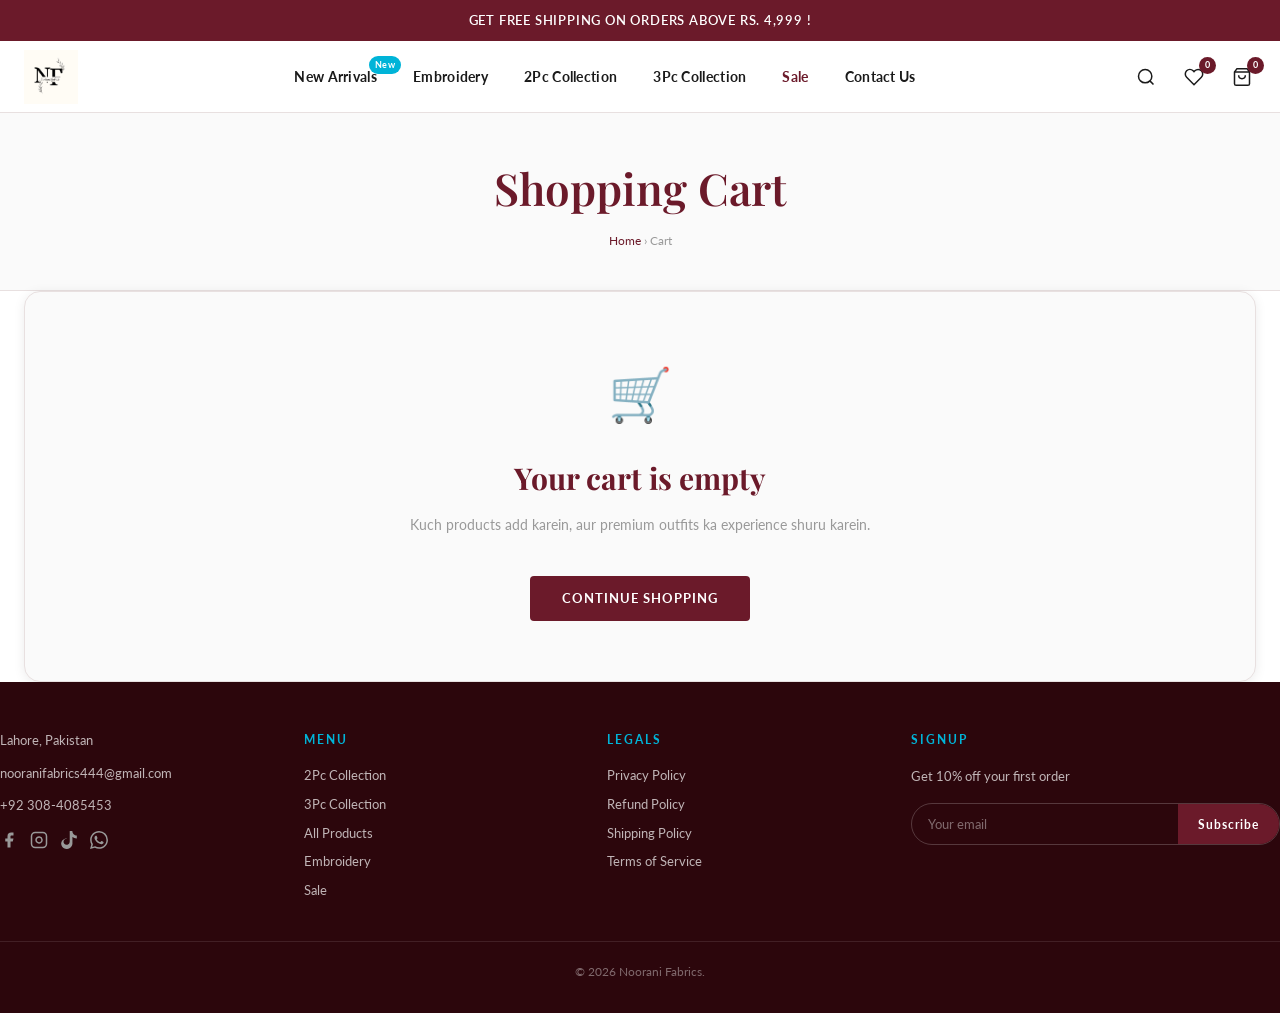
==== commit 8de399cb: "Revert "Update shipping threshold to 7,999 and remove Admin Login" This reverts commit 74916be1695fc" ====
--- a/nf-site/pages/cart.html
+++ b/nf-site/pages/cart.html
@@ -7,7 +7,7 @@
 <link href="https://fonts.googleapis.com/css2?family=Playfair+Display:ital,wght@0,400;0,500;0,600;0,700;1,400&family=Lato:wght@300;400;700&display=swap" rel="stylesheet"/>
 </head>
 <body>
-<div class="announce-bar">Get Free Shipping On Orders Above Rs. 7,999 !</div>
+<div class="announce-bar">Get Free Shipping On Orders Above Rs. 4,999 !</div>
 <nav class="navbar" id="navbar">
   <div class="nav-wrap container">
     <div class="nav-logo"><a href="../index.html"><img src="../images/logo.jpeg" alt="Noorani Fabrics"/></a></div>
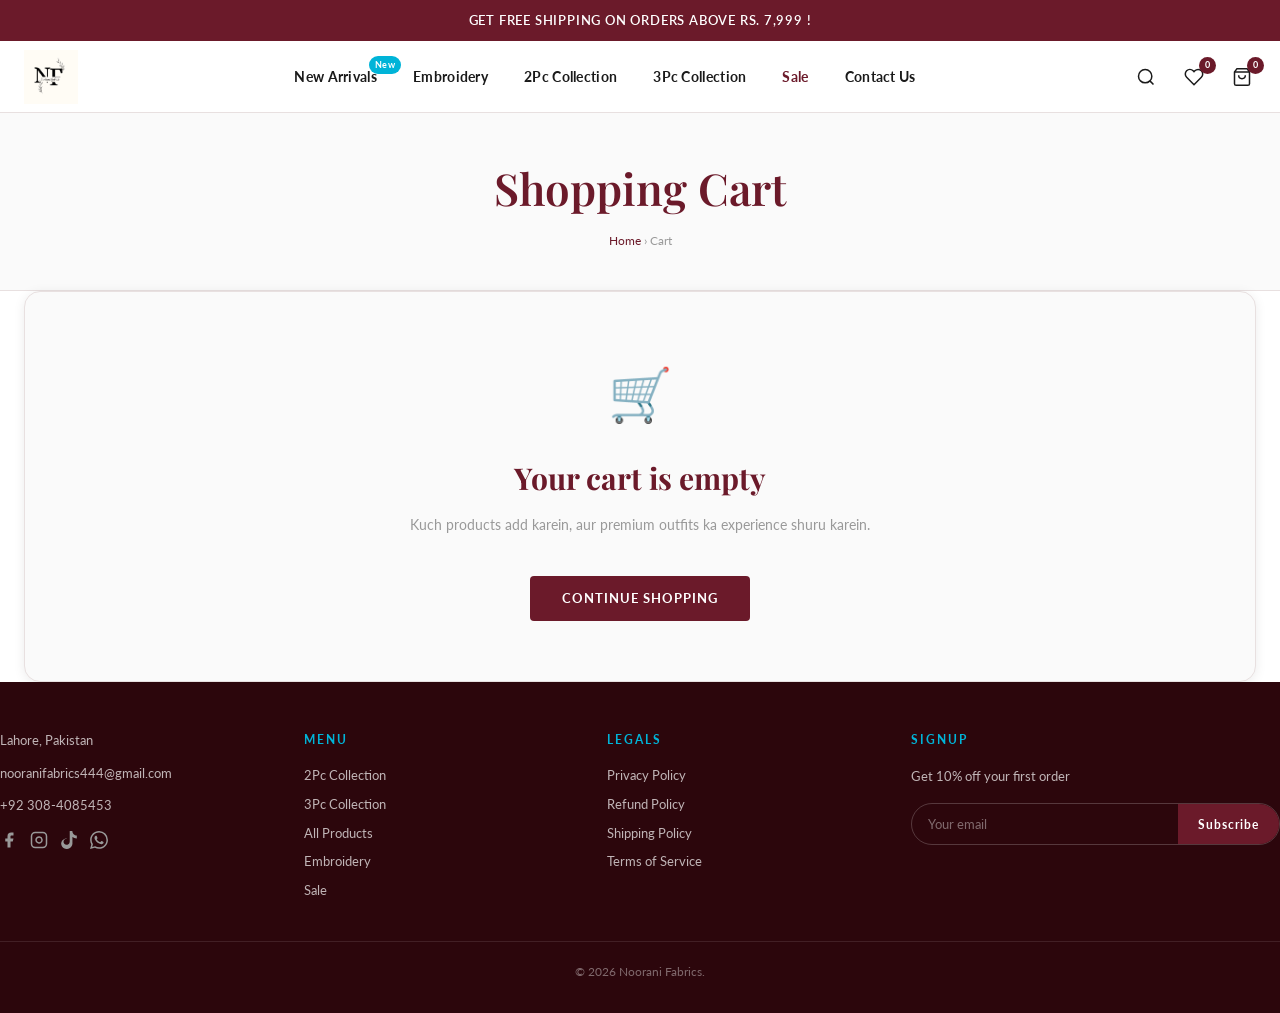
==== commit 11323368: "Update shipping threshold to 7,999 everywhere" ====
--- a/nf-site/pages/cart.html
+++ b/nf-site/pages/cart.html
@@ -7,7 +7,7 @@
 <link href="https://fonts.googleapis.com/css2?family=Playfair+Display:ital,wght@0,400;0,500;0,600;0,700;1,400&family=Lato:wght@300;400;700&display=swap" rel="stylesheet"/>
 </head>
 <body>
-<div class="announce-bar">Get Free Shipping On Orders Above Rs. 4,999 !</div>
+<div class="announce-bar">Get Free Shipping On Orders Above Rs. 7,999 !</div>
 <nav class="navbar" id="navbar">
   <div class="nav-wrap container">
     <div class="nav-logo"><a href="../index.html"><img src="../images/logo.jpeg" alt="Noorani Fabrics"/></a></div>
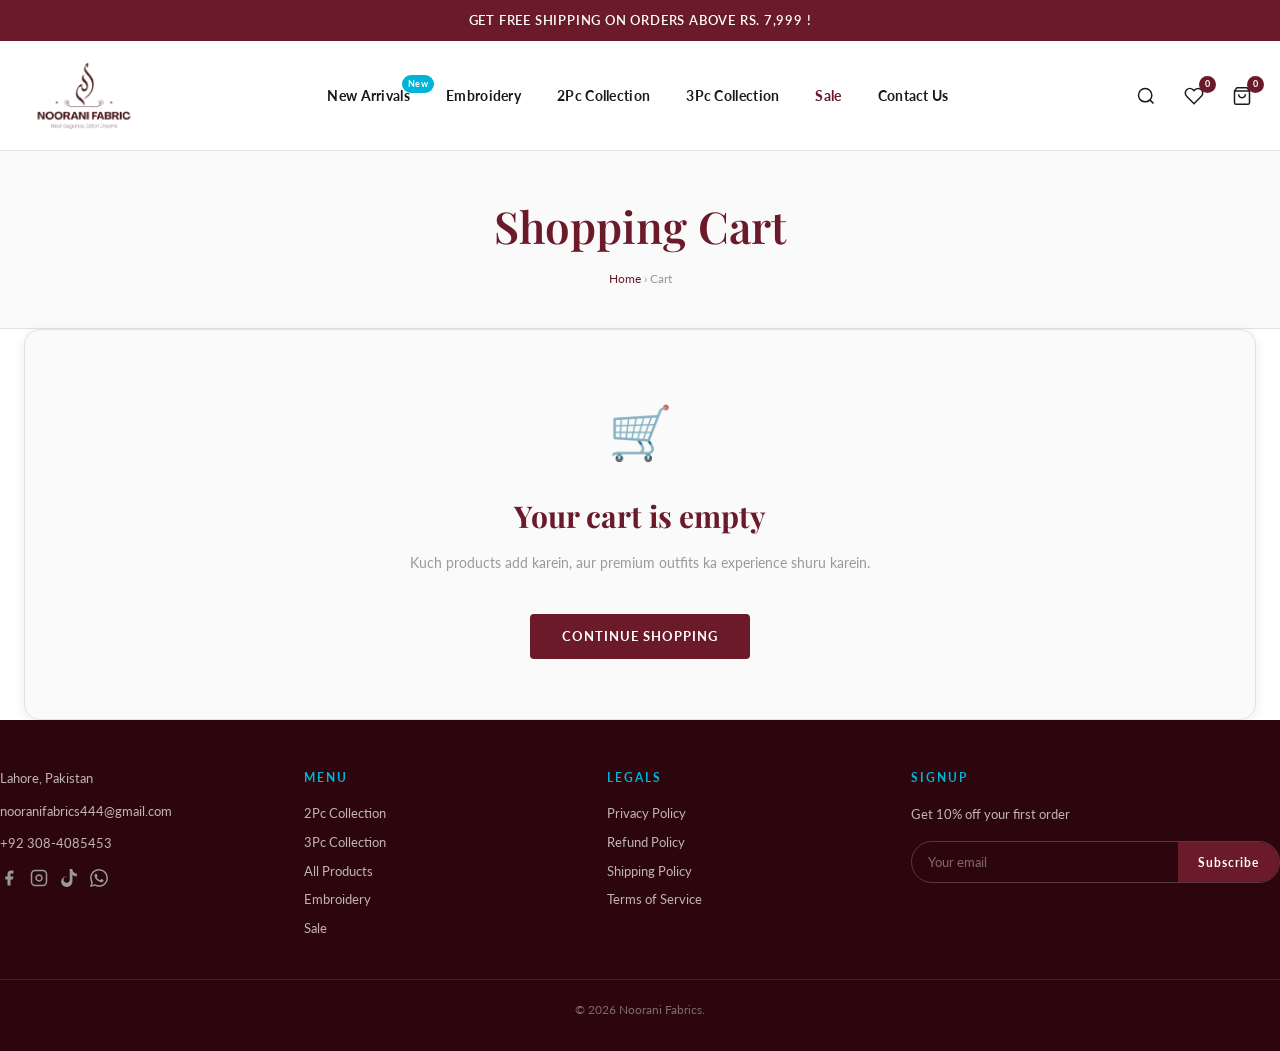
==== commit c0e406bd: "Update logo, social links, and navbar styling" ====
--- a/nf-site/pages/cart.html
+++ b/nf-site/pages/cart.html
@@ -4,13 +4,17 @@
 <meta charset="UTF-8"/><meta name="viewport" content="width=device-width,initial-scale=1.0"/>
 <title>Cart — Noorani Fabrics</title>
 <link rel="stylesheet" href="../css/style.css"/>
+  
+  <!-- Favicons -->
+  <link rel="icon" type="image/jpeg" href="../images/logo.png" />
+  <link rel="apple-touch-icon" href="../images/logo.png" />
 <link href="https://fonts.googleapis.com/css2?family=Playfair+Display:ital,wght@0,400;0,500;0,600;0,700;1,400&family=Lato:wght@300;400;700&display=swap" rel="stylesheet"/>
 </head>
 <body>
 <div class="announce-bar">Get Free Shipping On Orders Above Rs. 7,999 !</div>
 <nav class="navbar" id="navbar">
   <div class="nav-wrap container">
-    <div class="nav-logo"><a href="../index.html"><img src="../images/logo.jpeg" alt="Noorani Fabrics"/></a></div>
+    <div class="nav-logo"><a href="../index.html"><img src="../images/logo.png" alt="Noorani Fabrics"/></a></div>
     <div class="nav-links" id="nav-links">
       <a href="shop.html" class="new-link">New Arrivals<span class="new-badge">New</span></a>
       <a href="shop.html?cat=embroidery">Embroidery</a>
--- a/nf-site/css/style.css
+++ b/nf-site/css/style.css
@@ -96,7 +96,7 @@
   position: sticky;
   top: 0;
   z-index: 500;
-  height: 72px;
+  height: 110px;
   transition: box-shadow var(--tr)
 }
 
@@ -112,7 +112,7 @@
   max-width: 1320px;
   margin: 0 auto;
   padding: 0 24px;
-  height: 72px;
+  height: 110px;
   display: flex;
   align-items: center;
   justify-content: space-between;
@@ -120,9 +120,17 @@
 }
 
 .nav-logo img {
-  height: 54px;
+  height: 120px;
   width: auto;
-  object-fit: contain
+  object-fit: contain;
+  /* Convert cream/beige logo to brand maroon color */
+  filter: brightness(0) saturate(100%) invert(13%) sepia(55%) saturate(1200%) hue-rotate(315deg) brightness(80%);
+  transition: filter var(--tr), transform var(--tr);
+}
+
+.nav-logo img:hover {
+  filter: brightness(0) saturate(100%) invert(13%) sepia(55%) saturate(1500%) hue-rotate(315deg) brightness(70%);
+  transform: scale(1.04);
 }
 
 .nav-links {
@@ -1500,13 +1508,15 @@
 
 .photo-strip-item {
   overflow: hidden;
-  aspect-ratio: 2/3
+  aspect-ratio: 2/3;
+  border-radius: 6px
 }
 
 .photo-strip-item img {
   width: 100%;
   height: 100%;
   object-fit: cover;
+  object-position: top;
   transition: transform .6s ease
 }
 
@@ -2785,7 +2795,8 @@
   margin-top: 20px;
   border: 1px solid var(--border);
   border-radius: 4px;
-  overflow: hidden
+  overflow: hidden;
+  background: #fff;
 }
 
 .size-chart-title {
@@ -2795,34 +2806,56 @@
   background: var(--light-gray);
   border-bottom: 1px solid var(--border);
   display: flex;
-  justify-content: space-between
+  justify-content: space-between;
+  align-items: center;
+}
+
+.table-responsive {
+  width: 100%;
+  overflow-x: auto;
+  -webkit-overflow-scrolling: touch;
 }
 
 .size-chart table {
   width: 100%;
-  border-collapse: collapse
+  border-collapse: collapse;
 }
 
 .size-chart th {
-  padding: 8px 12px;
+  padding: 10px 8px;
   font-size: 11px;
   text-transform: uppercase;
   letter-spacing: .5px;
-  color: var(--text-3);
-  background: var(--off-white);
+  color: var(--text-2);
+  background: #f9f9f9;
   text-align: center;
-  border-bottom: 1px solid var(--border)
+  border: 1px solid #eee;
 }
 
 .size-chart td {
-  padding: 8px 12px;
+  padding: 10px 8px;
   text-align: center;
   font-size: 13px;
-  border-bottom: 1px solid var(--border)
-}
-
-.size-chart tr:last-child td {
-  border-bottom: none
+  border: 1px solid #eee;
+  color: #333;
+}
+
+@media (max-width: 600px) {
+  .size-chart th, .size-chart td {
+    padding: 8px 4px !important;
+    font-size: 10px !important;
+  }
+}
+
+@media (max-width: 400px) {
+  .size-chart th, .size-chart td {
+    padding: 6px 2px !important;
+    font-size: 9px !important;
+  }
+  .size-chart-title {
+    font-size: 12px;
+    padding: 10px;
+  }
 }
 
 /* ===== CONTACT ===== */
@@ -3177,9 +3210,8 @@
     }
 
     .nav-logo img {
-      height: 52px !important;
-      /* Larger, more prominent logo */
-      filter: drop-shadow(0 2px 4px rgba(0, 0, 0, 0.1));
+      height: 80px !important;
+      filter: brightness(0) saturate(100%) invert(13%) sepia(55%) saturate(1200%) hue-rotate(315deg) brightness(80%) !important;
     }
   }
 
@@ -3489,16 +3521,17 @@
   }
 
   .navbar {
-    height: 60px
+    height: 80px
   }
 
   .nav-wrap {
-    height: 60px;
+    height: 80px;
     padding: 0 10px
   }
 
   .nav-logo img {
-    height: 34px
+    height: 80px;
+    filter: brightness(0) saturate(100%) invert(13%) sepia(55%) saturate(1200%) hue-rotate(315deg) brightness(80%) !important;
   }
 
   .nav-icons {
